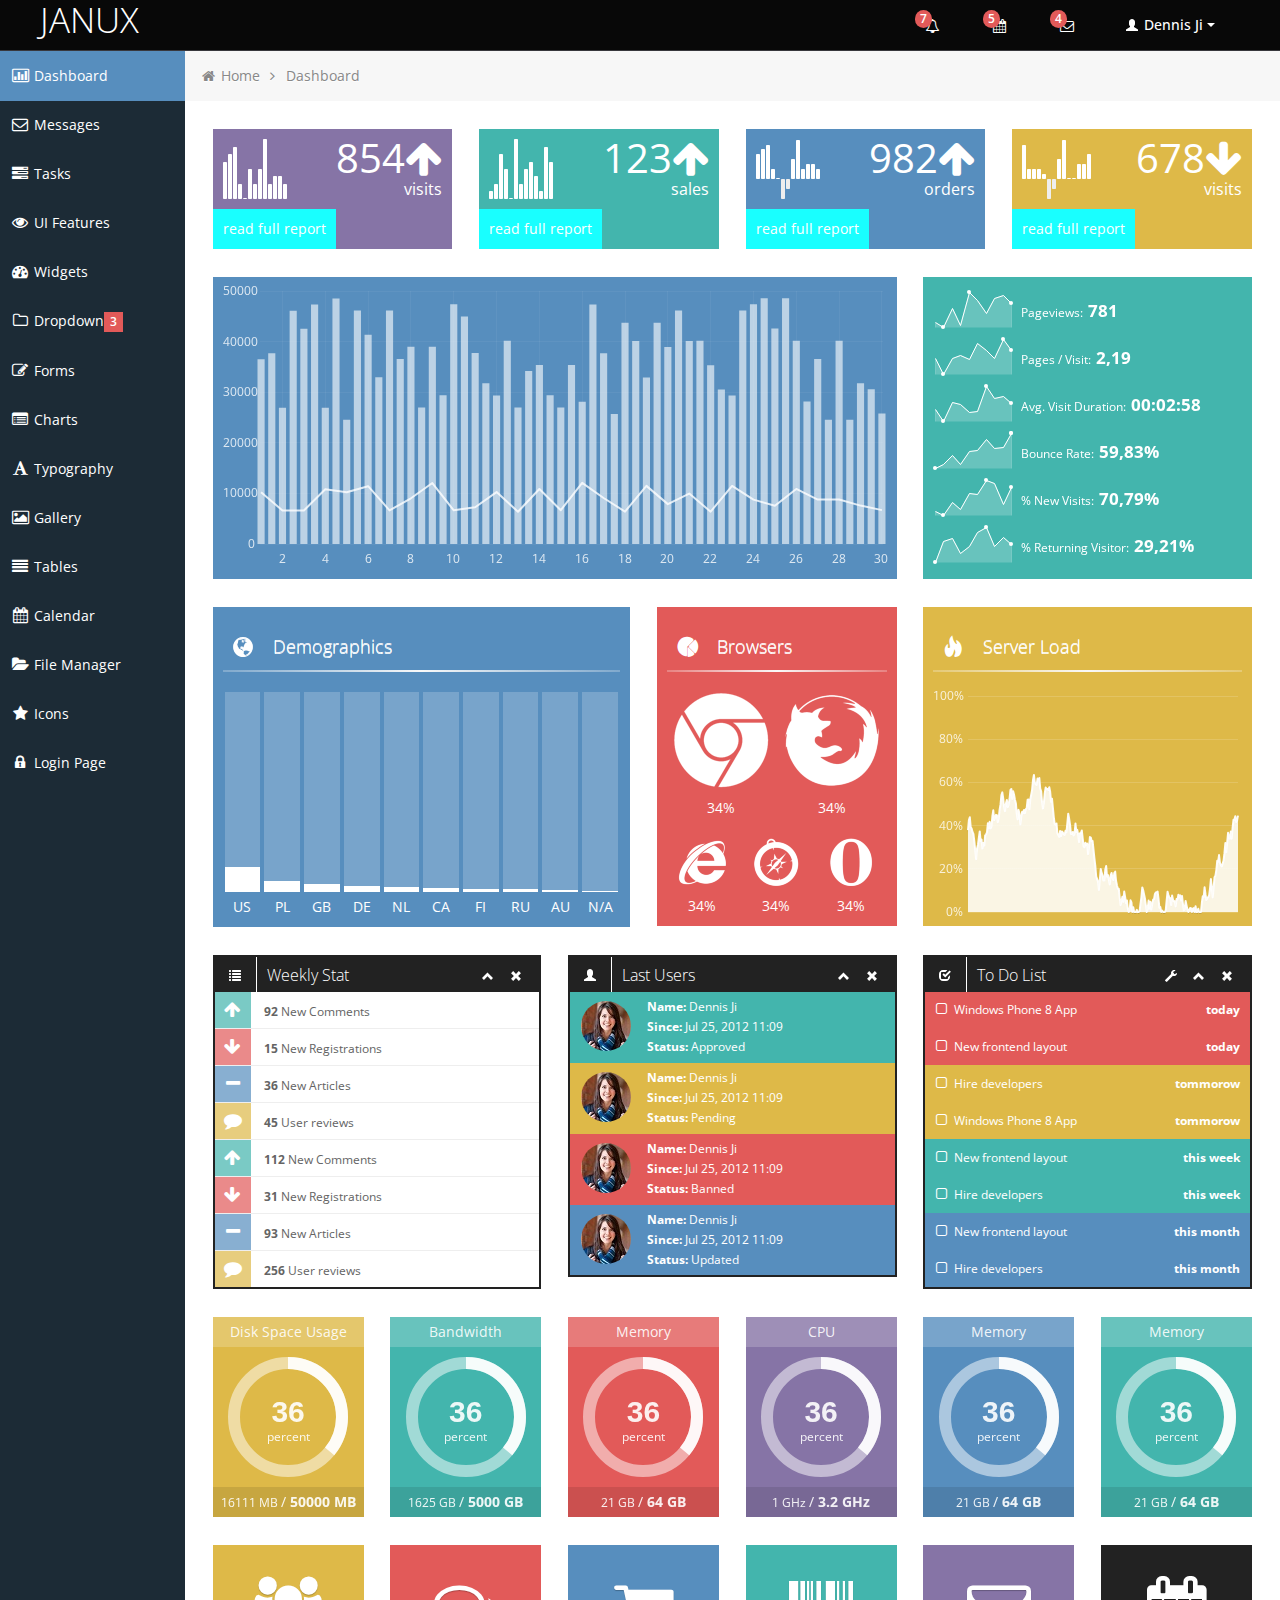
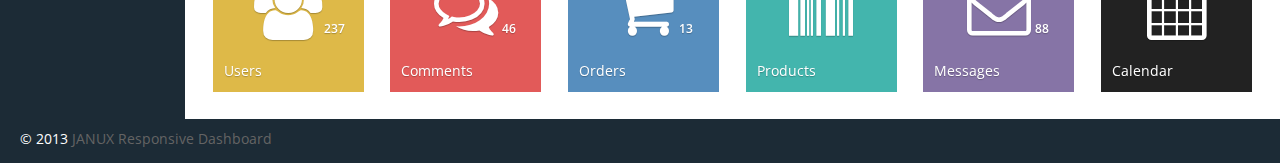
==== index.html @ 2f67290d "Adding beautiful like you code" ====
<!DOCTYPE html>
<html lang="en">
<head>
	
	<!-- start: Meta -->
	<meta charset="utf-8">
	<title>Bootstrap Metro Dashboard by Dennis Ji for ARM demo</title>
	<meta name="description" content="Bootstrap Metro Dashboard">
	<meta name="author" content="Dennis Ji">
	<meta name="keyword" content="Metro, Metro UI, Dashboard, Bootstrap, Admin, Template, Theme, Responsive, Fluid, Retina">
	<!-- end: Meta -->
	
	<!-- start: Mobile Specific -->
	<meta name="viewport" content="width=device-width, initial-scale=1">
	<!-- end: Mobile Specific -->
	
	<!-- start: CSS -->
	<link id="bootstrap-style" href="css/bootstrap.min.css" rel="stylesheet">
	<link href="css/bootstrap-responsive.min.css" rel="stylesheet">
	<link id="base-style" href="css/style.css" rel="stylesheet">
	<link id="base-style-responsive" href="css/style-responsive.css" rel="stylesheet">
	<link href='http://fonts.googleapis.com/css?family=Open+Sans:300italic,400italic,600italic,700italic,800italic,400,300,600,700,800&subset=latin,cyrillic-ext,latin-ext' rel='stylesheet' type='text/css'>
	<!-- end: CSS -->
	

	<!-- The HTML5 shim, for IE6-8 support of HTML5 elements -->
	<!--[if lt IE 9]>
	  	<script src="http://html5shim.googlecode.com/svn/trunk/html5.js"></script>
		<link id="ie-style" href="css/ie.css" rel="stylesheet">
	<![endif]-->
	
	<!--[if IE 9]>
		<link id="ie9style" href="css/ie9.css" rel="stylesheet">
	<![endif]-->
		
	<!-- start: Favicon -->
	<link rel="shortcut icon" href="img/favicon.ico">
	<!-- end: Favicon -->
	
		
		
		
</head>

<body>
		<!-- start: Header -->
	<div class="navbar">
		<div class="navbar-inner">
			<div class="container-fluid">
				<a class="btn btn-navbar" data-toggle="collapse" data-target=".top-nav.nav-collapse,.sidebar-nav.nav-collapse">
					<span class="icon-bar"></span>
					<span class="icon-bar"></span>
					<span class="icon-bar"></span>
				</a>
				<a class="brand" href="index.html"><span>JANUX</span></a>
								
				<!-- start: Header Menu -->
				<div class="nav-no-collapse header-nav">
					<ul class="nav pull-right">
						<li class="dropdown hidden-phone">
							<a class="btn dropdown-toggle" data-toggle="dropdown" href="#">
								<i class="icon-bell"></i>
								<span class="badge red">
								7 </span>
							</a>
							<ul class="dropdown-menu notifications">
								<li class="dropdown-menu-title">
 									<span>You have 11 notifications</span>
									<a href="#refresh"><i class="icon-repeat"></i></a>
								</li>	
                            	<li>
                                    <a href="#">
										<span class="icon blue"><i class="icon-user"></i></span>
										<span class="message">New user registration</span>
										<span class="time">1 min</span> 
                                    </a>
                                </li>
								<li>
                                    <a href="#">
										<span class="icon green"><i class="icon-comment-alt"></i></span>
										<span class="message">New comment</span>
										<span class="time">7 min</span> 
                                    </a>
                                </li>
								<li>
                                    <a href="#">
										<span class="icon green"><i class="icon-comment-alt"></i></span>
										<span class="message">New comment</span>
										<span class="time">8 min</span> 
                                    </a>
                                </li>
								<li>
                                    <a href="#">
										<span class="icon green"><i class="icon-comment-alt"></i></span>
										<span class="message">New comment</span>
										<span class="time">16 min</span> 
                                    </a>
                                </li>
								<li>
                                    <a href="#">
										<span class="icon blue"><i class="icon-user"></i></span>
										<span class="message">New user registration</span>
										<span class="time">36 min</span> 
                                    </a>
                                </li>
								<li>
                                    <a href="#">
										<span class="icon yellow"><i class="icon-shopping-cart"></i></span>
										<span class="message">2 items sold</span>
										<span class="time">1 hour</span> 
                                    </a>
                                </li>
								<li class="warning">
                                    <a href="#">
										<span class="icon red"><i class="icon-user"></i></span>
										<span class="message">User deleted account</span>
										<span class="time">2 hour</span> 
                                    </a>
                                </li>
								<li class="warning">
                                    <a href="#">
										<span class="icon red"><i class="icon-shopping-cart"></i></span>
										<span class="message">New comment</span>
										<span class="time">6 hour</span> 
                                    </a>
                                </li>
								<li>
                                    <a href="#">
										<span class="icon green"><i class="icon-comment-alt"></i></span>
										<span class="message">New comment</span>
										<span class="time">yesterday</span> 
                                    </a>
                                </li>
								<li>
                                    <a href="#">
										<span class="icon blue"><i class="icon-user"></i></span>
										<span class="message">New user registration</span>
										<span class="time">yesterday</span> 
                                    </a>
                                </li>
                                <li class="dropdown-menu-sub-footer">
                            		<a>View all notifications</a>
								</li>	
							</ul>
						</li>
						<!-- start: Notifications Dropdown -->
						<li class="dropdown hidden-phone">
							<a class="btn dropdown-toggle" data-toggle="dropdown" href="#">
								<i class="icon-calendar"></i>
								<span class="badge red">
								5 </span>
							</a>
							<ul class="dropdown-menu tasks">
								<li class="dropdown-menu-title">
 									<span>You have 17 tasks in progress</span>
									<a href="#refresh"><i class="icon-repeat"></i></a>
								</li>
								<li>
                                    <a href="#">
										<span class="header">
											<span class="title">iOS Development</span>
											<span class="percent"></span>
										</span>
                                        <div class="taskProgress progressSlim red">80</div> 
                                    </a>
                                </li>
                                <li>
                                    <a href="#">
										<span class="header">
											<span class="title">Android Development</span>
											<span class="percent"></span>
										</span>
                                        <div class="taskProgress progressSlim green">47</div> 
                                    </a>
                                </li>
                                <li>
                                    <a href="#">
										<span class="header">
											<span class="title">ARM Development</span>
											<span class="percent"></span>
										</span>
                                        <div class="taskProgress progressSlim yellow">32</div> 
                                    </a>
                                </li>
								<li>
                                    <a href="#">
										<span class="header">
											<span class="title">ARM Development</span>
											<span class="percent"></span>
										</span>
                                        <div class="taskProgress progressSlim greenLight">63</div> 
                                    </a>
                                </li>
                                <li>
                                    <a href="#">
										<span class="header">
											<span class="title">ARM Development</span>
											<span class="percent"></span>
										</span>
                                        <div class="taskProgress progressSlim orange">80</div> 
                                    </a>
                                </li>
								<li>
                            		<a class="dropdown-menu-sub-footer">View all tasks</a>
								</li>	
							</ul>
						</li>
						<!-- end: Notifications Dropdown -->
						<!-- start: Message Dropdown -->
						<li class="dropdown hidden-phone">
							<a class="btn dropdown-toggle" data-toggle="dropdown" href="#">
								<i class="icon-envelope"></i>
								<span class="badge red">
								4 </span>
							</a>
							<ul class="dropdown-menu messages">
								<li class="dropdown-menu-title">
 									<span>You have 9 messages</span>
									<a href="#refresh"><i class="icon-repeat"></i></a>
								</li>	
                            	<li>
                                    <a href="#">
										<span class="avatar"><img src="img/avatar.jpg" alt="Avatar"></span>
										<span class="header">
											<span class="from">
										    	Dennis Ji
										     </span>
											<span class="time">
										    	6 min
										    </span>
										</span>
                                        <span class="message">
                                            Lorem ipsum dolor sit amet consectetur adipiscing elit, et al commore
                                        </span>  
                                    </a>
                                </li>
                                <li>
                                    <a href="#">
										<span class="avatar"><img src="img/avatar.jpg" alt="Avatar"></span>
										<span class="header">
											<span class="from">
										    	Dennis Ji
										     </span>
											<span class="time">
										    	56 min
										    </span>
										</span>
                                        <span class="message">
                                            Lorem ipsum dolor sit amet consectetur adipiscing elit, et al commore
                                        </span>  
                                    </a>
                                </li>
                                <li>
                                    <a href="#">
										<span class="avatar"><img src="img/avatar.jpg" alt="Avatar"></span>
										<span class="header">
											<span class="from">
										    	Dennis Ji
										     </span>
											<span class="time">
										    	3 hours
										    </span>
										</span>
                                        <span class="message">
                                            Lorem ipsum dolor sit amet consectetur adipiscing elit, et al commore
                                        </span>  
                                    </a>
                                </li>
								<li>
                                    <a href="#">
										<span class="avatar"><img src="img/avatar.jpg" alt="Avatar"></span>
										<span class="header">
											<span class="from">
										    	Dennis Ji
										     </span>
											<span class="time">
										    	yesterday
										    </span>
										</span>
                                        <span class="message">
                                            Lorem ipsum dolor sit amet consectetur adipiscing elit, et al commore
                                        </span>  
                                    </a>
                                </li>
                                <li>
                                    <a href="#">
										<span class="avatar"><img src="img/avatar.jpg" alt="Avatar"></span>
										<span class="header">
											<span class="from">
										    	Dennis Ji
										     </span>
											<span class="time">
										    	Jul 25, 2012
										    </span>
										</span>
                                        <span class="message">
                                            Lorem ipsum dolor sit amet consectetur adipiscing elit, et al commore
                                        </span>  
                                    </a>
                                </li>
								<li>
                            		<a class="dropdown-menu-sub-footer">View all messages</a>
								</li>	
							</ul>
						</li>
						
						<!-- start: User Dropdown -->
						<li class="dropdown">
							<a class="btn dropdown-toggle" data-toggle="dropdown" href="#">
								<i class="halflings-icon white user"></i> Dennis Ji
								<span class="caret"></span>
							</a>
							<ul class="dropdown-menu">
								<li class="dropdown-menu-title">
 									<span>Account Settings</span>
								</li>
								<li><a href="#"><i class="halflings-icon user"></i> Profile</a></li>
								<li><a href="login.html"><i class="halflings-icon off"></i> Logout</a></li>
							</ul>
						</li>
						<!-- end: User Dropdown -->
					</ul>
				</div>
				<!-- end: Header Menu -->
				
			</div>
		</div>
	</div>
	<!-- start: Header -->
	
		<div class="container-fluid-full">
		<div class="row-fluid">
				
			<!-- start: Main Menu -->
			<div id="sidebar-left" class="span2">
				<div class="nav-collapse sidebar-nav">
					<ul class="nav nav-tabs nav-stacked main-menu">
						<li><a href="index.html"><i class="icon-bar-chart"></i><span class="hidden-tablet"> Dashboard</span></a></li>	
						<li><a href="messages.html"><i class="icon-envelope"></i><span class="hidden-tablet"> Messages</span></a></li>
						<li><a href="tasks.html"><i class="icon-tasks"></i><span class="hidden-tablet"> Tasks</span></a></li>
						<li><a href="ui.html"><i class="icon-eye-open"></i><span class="hidden-tablet"> UI Features</span></a></li>
						<li><a href="widgets.html"><i class="icon-dashboard"></i><span class="hidden-tablet"> Widgets</span></a></li>
						<li>
							<a class="dropmenu" href="#"><i class="icon-folder-close-alt"></i><span class="hidden-tablet"> Dropdown</span><span class="label label-important"> 3 </span></a>
							<ul>
								<li><a class="submenu" href="submenu.html"><i class="icon-file-alt"></i><span class="hidden-tablet"> Sub Menu 1</span></a></li>
								<li><a class="submenu" href="submenu2.html"><i class="icon-file-alt"></i><span class="hidden-tablet"> Sub Menu 2</span></a></li>
								<li><a class="submenu" href="submenu3.html"><i class="icon-file-alt"></i><span class="hidden-tablet"> Sub Menu 3</span></a></li>
							</ul>	
						</li>
						<li><a href="form.html"><i class="icon-edit"></i><span class="hidden-tablet"> Forms</span></a></li>
						<li><a href="chart.html"><i class="icon-list-alt"></i><span class="hidden-tablet"> Charts</span></a></li>
						<li><a href="typography.html"><i class="icon-font"></i><span class="hidden-tablet"> Typography</span></a></li>
						<li><a href="gallery.html"><i class="icon-picture"></i><span class="hidden-tablet"> Gallery</span></a></li>
						<li><a href="table.html"><i class="icon-align-justify"></i><span class="hidden-tablet"> Tables</span></a></li>
						<li><a href="calendar.html"><i class="icon-calendar"></i><span class="hidden-tablet"> Calendar</span></a></li>
						<li><a href="file-manager.html"><i class="icon-folder-open"></i><span class="hidden-tablet"> File Manager</span></a></li>
						<li><a href="icon.html"><i class="icon-star"></i><span class="hidden-tablet"> Icons</span></a></li>
						<li><a href="login.html"><i class="icon-lock"></i><span class="hidden-tablet"> Login Page</span></a></li>
					</ul>
				</div>
			</div>
			<!-- end: Main Menu -->
			
			<noscript>
				<div class="alert alert-block span10">
					<h4 class="alert-heading">Warning!</h4>
					<p>You need to have <a href="http://en.wikipedia.org/wiki/JavaScript" target="_blank">JavaScript</a> enabled to use this site.</p>
				</div>
			</noscript>
			
			<!-- start: Content -->
			<div id="content" class="span10">
			
			
			<ul class="breadcrumb">
				<li>
					<i class="icon-home"></i>
					<a href="index.html">Home</a> 
					<i class="icon-angle-right"></i>
				</li>
				<li><a href="#">Dashboard</a></li>
			</ul>

			<div class="row-fluid">
				
				<div class="span3 statbox purple" onTablet="span6" onDesktop="span3">
					<div class="boxchart">5,6,7,2,0,4,2,4,8,2,3,3,2</div>
					<div class="number">854<i class="icon-arrow-up"></i></div>
					<div class="title">visits</div>
					<div class="footer">
						<a href="#"> read full report</a>
					</div>	
				</div>
				<div class="span3 statbox green" onTablet="span6" onDesktop="span3">
					<div class="boxchart">1,2,6,4,0,8,2,4,5,3,1,7,5</div>
					<div class="number">123<i class="icon-arrow-up"></i></div>
					<div class="title">sales</div>
					<div class="footer">
						<a href="#"> read full report</a>
					</div>
				</div>
				<div class="span3 statbox blue noMargin" onTablet="span6" onDesktop="span3">
					<div class="boxchart">5,6,7,2,0,-4,-2,4,8,2,3,3,2</div>
					<div class="number">982<i class="icon-arrow-up"></i></div>
					<div class="title">orders</div>
					<div class="footer">
						<a href="#"> read full report</a>
					</div>
				</div>
				<div class="span3 statbox yellow" onTablet="span6" onDesktop="span3">
					<div class="boxchart">7,2,2,2,1,-4,-2,4,8,,0,3,3,5</div>
					<div class="number">678<i class="icon-arrow-down"></i></div>
					<div class="title">visits</div>
					<div class="footer">
						<a href="#"> read full report</a>
					</div>
				</div>	
				
			</div>		

			<div class="row-fluid">
				
				<div class="span8 widget blue" onTablet="span7" onDesktop="span8">
					
					<div id="stats-chart2"  style="height:282px" ></div>
					
				</div>
				
				<div class="sparkLineStats span4 widget green" onTablet="span5" onDesktop="span4">

                    <ul class="unstyled">
                        
                        <li><span class="sparkLineStats3"></span> 
                            Pageviews: 
                            <span class="number">781</span>
                        </li>
                        <li><span class="sparkLineStats4"></span>
                            Pages / Visit: 
                            <span class="number">2,19</span>
                        </li>
                        <li><span class="sparkLineStats5"></span>
                            Avg. Visit Duration: 
                            <span class="number">00:02:58</span>
                        </li>
                        <li><span class="sparkLineStats6"></span>
                            Bounce Rate: <span class="number">59,83%</span>
                        </li>
                        <li><span class="sparkLineStats7"></span>
                            % New Visits: 
                            <span class="number">70,79%</span>
                        </li>
                        <li><span class="sparkLineStats8"></span>
                            % Returning Visitor: 
                            <span class="number">29,21%</span>
                        </li>

                    </ul>
					
					<div class="clearfix"></div>

                </div><!-- End .sparkStats -->

			</div>
			
						
			<div class="row-fluid">
				
				<div class="widget blue span5" onTablet="span6" onDesktop="span5">
					
					<h2><span class="glyphicons globe"><i></i></span> Demographics</h2>
					
					<hr>
					
					<div class="content">
						
						<div class="verticalChart">
							
							<div class="singleBar">
							
								<div class="bar">
								
									<div class="value">
										<span>37%</span>
									</div>
								
								</div>
								
								<div class="title">US</div>
							
							</div>
							
							<div class="singleBar">
							
								<div class="bar">
								
									<div class="value">
										<span>16%</span>
									</div>
								
								</div>
								
								<div class="title">PL</div>
							
							</div>
							
							<div class="singleBar">
							
								<div class="bar">
								
									<div class="value">
										<span>12%</span>
									</div>
								
								</div>
								
								<div class="title">GB</div>
							
							</div>
							
							<div class="singleBar">
							
								<div class="bar">
								
									<div class="value">
										<span>9%</span>
									</div>
								
								</div>
								
								<div class="title">DE</div>
							
							</div>
							
							<div class="singleBar">
							
								<div class="bar">
								
									<div class="value">
										<span>7%</span>
									</div>
								
								</div>
								
								<div class="title">NL</div>
							
							</div>
							
							<div class="singleBar">
							
								<div class="bar">
								
									<div class="value">
										<span>6%</span>
									</div>
								
								</div>
								
								<div class="title">CA</div>
							
							</div>
							
							<div class="singleBar">
							
								<div class="bar">
								
									<div class="value">
										<span>5%</span>
									</div>
								
								</div>
								
								<div class="title">FI</div>
							
							</div>
							
							<div class="singleBar">
							
								<div class="bar">
								
									<div class="value">
										<span>4%</span>
									</div>
								
								</div>
								
								<div class="title">RU</div>
							
							</div>
							
							<div class="singleBar">
							
								<div class="bar">
								
									<div class="value">
										<span>3%</span>
									</div>
								
								</div>
								
								<div class="title">AU</div>
							
							</div>
							
							<div class="singleBar">
							
								<div class="bar">
								
									<div class="value">
										<span>1%</span>
									</div>
								
								</div>
								
								<div class="title">N/A</div>
							
							</div>	
							
							<div class="clearfix"></div>
							
						</div>
					
					</div>
					
				</div><!--/span-->
				
				<div class="widget span3 red" onTablet="span6" onDesktop="span3">
					
					<h2><span class="glyphicons pie_chart"><i></i></span> Browsers</h2>
					
					<hr>
					
					<div class="content">
						
						<div class="browserStat big">
							<img src="img/browser-chrome-big.png" alt="Chrome">
							<span>34%</span>
						</div>
						<div class="browserStat big">
							<img src="img/browser-firefox-big.png" alt="Firefox">
							<span>34%</span>
						</div>
						<div class="browserStat">
							<img src="img/browser-ie.png" alt="Internet Explorer">
							<span>34%</span>
						</div>
						<div class="browserStat">
							<img src="img/browser-safari.png" alt="Safari">
							<span>34%</span>
						</div>
						<div class="browserStat">
							<img src="img/browser-opera.png" alt="Opera">
							<span>34%</span>
						</div>	
								
						
					</div>
				</div>
				
				<div class="widget yellow span4 noMargin" onTablet="span12" onDesktop="span4">
					<h2><span class="glyphicons fire"><i></i></span> Server Load</h2>
					<hr>
					<div class="content">
						 <div id="serverLoad2" style="height:224px;"></div>
					</div>
				</div>
			
			</div>
			
			<div class="row-fluid">
				
				<div class="box black span4" onTablet="span6" onDesktop="span4">
					<div class="box-header">
						<h2><i class="halflings-icon white list"></i><span class="break"></span>Weekly Stat</h2>
						<div class="box-icon">
							<a href="#" class="btn-minimize"><i class="halflings-icon white chevron-up"></i></a>
							<a href="#" class="btn-close"><i class="halflings-icon white remove"></i></a>
						</div>
					</div>
					<div class="box-content">
						<ul class="dashboard-list metro">
							<li>
								<a href="#">
									<i class="icon-arrow-up green"></i>                               
									<strong>92</strong>
									New Comments                                    
								</a>
							</li>
						  <li>
							<a href="#">
							  <i class="icon-arrow-down red"></i>
							  <strong>15</strong>
							  New Registrations
							</a>
						  </li>
						  <li>
							<a href="#">
							  <i class="icon-minus blue"></i>
							  <strong>36</strong>
							  New Articles                                    
							</a>
						  </li>
						  <li>
							<a href="#">
							  <i class="icon-comment yellow"></i>
							  <strong>45</strong>
							  User reviews                                    
							</a>
						  </li>
						  <li>
							<a href="#">
							  <i class="icon-arrow-up green"></i>                               
							  <strong>112</strong>
							  New Comments                                    
							</a>
						  </li>
						  <li>
							<a href="#">
							  <i class="icon-arrow-down red"></i>
							  <strong>31</strong>
							  New Registrations
							</a>
						  </li>
						  <li>
							<a href="#">
							  <i class="icon-minus blue"></i>
							  <strong>93</strong>
							  New Articles                                    
							</a>
						  </li>
						  <li>
							<a href="#">
							  <i class="icon-comment yellow"></i>
							  <strong>256</strong>
							  User reviews                                    
							</a>
						  </li>
						</ul>
					</div>
				</div><!--/span-->
				
				<div class="box black span4" onTablet="span6" onDesktop="span4">
					<div class="box-header">
						<h2><i class="halflings-icon white user"></i><span class="break"></span>Last Users</h2>
						<div class="box-icon">
							<a href="#" class="btn-minimize"><i class="halflings-icon white chevron-up"></i></a>
							<a href="#" class="btn-close"><i class="halflings-icon white remove"></i></a>
						</div>
					</div>
					<div class="box-content">
						<ul class="dashboard-list metro">
							<li class="green">
								<a href="#">
									<img class="avatar" alt="Dennis Ji" src="img/avatar.jpg">
								</a>
								<strong>Name:</strong> Dennis Ji<br>
								<strong>Since:</strong> Jul 25, 2012 11:09<br>
								<strong>Status:</strong> Approved             
							</li>
							<li class="yellow">
								<a href="#">
									<img class="avatar" alt="Dennis Ji" src="img/avatar.jpg">
								</a>
								<strong>Name:</strong> Dennis Ji<br>
								<strong>Since:</strong> Jul 25, 2012 11:09<br>
								<strong>Status:</strong> Pending                                
							</li>
							<li class="red">
								<a href="#">
									<img class="avatar" alt="Dennis Ji" src="img/avatar.jpg">
								</a>
								<strong>Name:</strong> Dennis Ji<br>
								<strong>Since:</strong> Jul 25, 2012 11:09<br>
								<strong>Status:</strong> Banned                                  
							</li>
							<li class="blue">
								<a href="#">
									<img class="avatar" alt="Dennis Ji" src="img/avatar.jpg">
								</a>
								<strong>Name:</strong> Dennis Ji<br>
								<strong>Since:</strong> Jul 25, 2012 11:09<br>
								<strong>Status:</strong> Updated                                 
							</li>
						</ul>
					</div>
				</div><!--/span-->
				
				<div class="box black span4 noMargin" onTablet="span12" onDesktop="span4">
					<div class="box-header">
						<h2><i class="halflings-icon white check"></i><span class="break"></span>To Do List</h2>
						<div class="box-icon">
							<a href="#" class="btn-setting"><i class="halflings-icon white wrench"></i></a>
							<a href="#" class="btn-minimize"><i class="halflings-icon white chevron-up"></i></a>
							<a href="#" class="btn-close"><i class="halflings-icon white remove"></i></a>
						</div>
					</div>
					<div class="box-content">
						<div class="todo metro">
							<ul class="todo-list">
								<li class="red">
									<a class="action icon-check-empty" href="#"></a>	
									Windows Phone 8 App 
									<strong>today</strong>
								</li>
								<li class="red">
									<a class="action icon-check-empty" href="#"></a>
									New frontend layout
									<strong>today</strong>
								</li>
								<li class="yellow">
									<a class="action icon-check-empty" href="#"></a>
									Hire developers
									<strong>tommorow</strong>
								</li>
								<li class="yellow">
									<a class="action icon-check-empty" href="#"></a>
									Windows Phone 8 App
									<strong>tommorow</strong>
								</li>
								<li class="green">
									<a class="action icon-check-empty" href="#"></a>
									New frontend layout
									<strong>this week</strong>
								</li>
								<li class="green">
									<a class="action icon-check-empty" href="#"></a>
									Hire developers
									<strong>this week</strong>
								</li>
								<li class="blue">
									<a class="action icon-check-empty" href="#"></a>
									New frontend layout
									<strong>this month</strong>
								</li>
								<li class="blue">
									<a class="action icon-check-empty" href="#"></a>
									Hire developers
									<strong>this month</strong>
								</li>
							</ul>
						</div>	
					</div>
				</div>
			
			</div>
			<div class="row-fluid hideInIE8 circleStats">
				
				<div class="span2" onTablet="span4" onDesktop="span2">
                	<div class="circleStatsItemBox yellow">
						<div class="header">Disk Space Usage</div>
						<span class="percent">percent</span>
						<div class="circleStat">
                    		<input type="text" value="58" class="whiteCircle" />
						</div>		
						<div class="footer">
							<span class="count">
								<span class="number">20000</span>
								<span class="unit">MB</span>
							</span>
							<span class="sep"> / </span>
							<span class="value">
								<span class="number">50000</span>
								<span class="unit">MB</span>
							</span>	
						</div>
                	</div>
				</div>

				<div class="span2" onTablet="span4" onDesktop="span2">
                	<div class="circleStatsItemBox green">
						<div class="header">Bandwidth</div>
						<span class="percent">percent</span>
						<div class="circleStat">
                    		<input type="text" value="78" class="whiteCircle" />
						</div>
						<div class="footer">
							<span class="count">
								<span class="number">5000</span>
								<span class="unit">GB</span>
							</span>
							<span class="sep"> / </span>
							<span class="value">
								<span class="number">5000</span>
								<span class="unit">GB</span>
							</span>	
						</div>
                	</div>
				</div>

				<div class="span2" onTablet="span4" onDesktop="span2">
                	<div class="circleStatsItemBox red">
						<div class="header">Memory</div>
						<span class="percent">percent</span>
                    	<div class="circleStat">
                    		<input type="text" value="100" class="whiteCircle" />
						</div>
						<div class="footer">
							<span class="count">
								<span class="number">64</span>
								<span class="unit">GB</span>
							</span>
							<span class="sep"> / </span>
							<span class="value">
								<span class="number">64</span>
								<span class="unit">GB</span>
							</span>	
						</div>
                	</div>
				</div>

				<div class="span2 noMargin" onTablet="span4" onDesktop="span2">
                	<div class="circleStatsItemBox pink">
						<div class="header">CPU</div>
						<span class="percent">percent</span>
                    	<div class="circleStat">
                    		<input type="text" value="83" class="whiteCircle" />
						</div>
						<div class="footer">
							<span class="count">
								<span class="number">64</span>
								<span class="unit">GHz</span>
							</span>
							<span class="sep"> / </span>
							<span class="value">
								<span class="number">3.2</span>
								<span class="unit">GHz</span>
							</span>	
						</div>
                	</div>
				</div>

				<div class="span2" onTablet="span4" onDesktop="span2">
                	<div class="circleStatsItemBox blue">
						<div class="header">Memory</div>
						<span class="percent">percent</span>
                    	<div class="circleStat">
                    		<input type="text" value="100" class="whiteCircle" />
						</div>
						<div class="footer">
							<span class="count">
								<span class="number">64</span>
								<span class="unit">GB</span>
							</span>
							<span class="sep"> / </span>
							<span class="value">
								<span class="number">64</span>
								<span class="unit">GB</span>
							</span>	
						</div>
                	</div>
				</div>

				<div class="span2" onTablet="span4" onDesktop="span2">
                	<div class="circleStatsItemBox green">
						<div class="header">Memory</div>
						<span class="percent">percent</span>
                    	<div class="circleStat">
                    		<input type="text" value="100" class="whiteCircle" />
						</div>
						<div class="footer">
							<span class="count">
								<span class="number">64</span>
								<span class="unit">GB</span>
							</span>
							<span class="sep"> / </span>
							<span class="value">
								<span class="number">64</span>
								<span class="unit">GB</span>
							</span>	
						</div>
                	</div>
				</div>
						
			</div>		
			
			<div class="row-fluid">	

				<a class="quick-button metro yellow span2">
					<i class="icon-group"></i>
					<p>Users</p>
					<span class="badge">237</span>
				</a>
				<a class="quick-button metro red span2">
					<i class="icon-comments-alt"></i>
					<p>Comments</p>
					<span class="badge">46</span>
				</a>
				<a class="quick-button metro blue span2">
					<i class="icon-shopping-cart"></i>
					<p>Orders</p>
					<span class="badge">13</span>
				</a>
				<a class="quick-button metro green span2">
					<i class="icon-barcode"></i>
					<p>Products</p>
				</a>
				<a class="quick-button metro pink span2">
					<i class="icon-envelope"></i>
					<p>Messages</p>
					<span class="badge">88</span>
				</a>
				<a class="quick-button metro black span2">
					<i class="icon-calendar"></i>
					<p>Calendar</p>
				</a>
				
				<div class="clearfix"></div>
								
			</div><!--/row-->
			
       

	</div><!--/.fluid-container-->
	
			<!-- end: Content -->
		</div><!--/#content.span10-->
		</div><!--/fluid-row-->
		
	<div class="modal hide fade" id="myModal">
		<div class="modal-header">
			<button type="button" class="close" data-dismiss="modal">×</button>
			<h3>Settings</h3>
		</div>
		<div class="modal-body">
			<p>Here settings can be configured...</p>
		</div>
		<div class="modal-footer">
			<a href="#" class="btn" data-dismiss="modal">Close</a>
			<a href="#" class="btn btn-primary">Save changes</a>
		</div>
	</div>
	
	<div class="common-modal modal fade" id="common-Modal1" tabindex="-1" role="dialog" aria-hidden="true">
		<div class="modal-content">
			<ul class="list-inline item-details">
				<li><a href="http://themifycloud.com">Admin templates</a></li>
				<li><a href="http://themescloud.org">Bootstrap themes</a></li>
			</ul>
		</div>
	</div>
	
	<div class="clearfix"></div>
	
	<footer>

		<p>
			<span style="text-align:left;float:left">&copy; 2013 <a href="http://themifycloud.com/downloads/janux-free-responsive-admin-dashboard-template/" alt="Bootstrap_Metro_Dashboard">JANUX Responsive Dashboard</a></span>
			
		</p>

	</footer>
	
	<!-- start: JavaScript-->

		<script src="js/jquery-1.9.1.min.js"></script>
	<script src="js/jquery-migrate-1.0.0.min.js"></script>
	
		<script src="js/jquery-ui-1.10.0.custom.min.js"></script>
	
		<script src="js/jquery.ui.touch-punch.js"></script>
	
		<script src="js/modernizr.js"></script>
	
		<script src="js/bootstrap.min.js"></script>
	
		<script src="js/jquery.cookie.js"></script>
	
		<script src='js/fullcalendar.min.js'></script>
	
		<script src='js/jquery.dataTables.min.js'></script>

		<script src="js/excanvas.js"></script>
	<script src="js/jquery.flot.js"></script>
	<script src="js/jquery.flot.pie.js"></script>
	<script src="js/jquery.flot.stack.js"></script>
	<script src="js/jquery.flot.resize.min.js"></script>
	
		<script src="js/jquery.chosen.min.js"></script>
	
		<script src="js/jquery.uniform.min.js"></script>
		
		<script src="js/jquery.cleditor.min.js"></script>
	
		<script src="js/jquery.noty.js"></script>
	
		<script src="js/jquery.elfinder.min.js"></script>
	
		<script src="js/jquery.raty.min.js"></script>
	
		<script src="js/jquery.iphone.toggle.js"></script>
	
		<script src="js/jquery.uploadify-3.1.min.js"></script>
	
		<script src="js/jquery.gritter.min.js"></script>
	
		<script src="js/jquery.imagesloaded.js"></script>
	
		<script src="js/jquery.masonry.min.js"></script>
	
		<script src="js/jquery.knob.modified.js"></script>
	
		<script src="js/jquery.sparkline.min.js"></script>
	
		<script src="js/counter.js"></script>
	
		<script src="js/retina.js"></script>

		<script src="js/custom.js"></script>
	<!-- end: JavaScript-->
	
</body>
</html>
---- css/style.css ----
/*
* Author: ThemifyCloud
* Template: Metro Admin Template - Bootstrap Theme
* Version: 1.0.0
* Bootstrap version: 2.3.1
* Copyright 2013 Bootstrap Metro Dashboard
* www: http://themifycloud.com
* mail: support@themifycloud.com
*/

/* Import Section
=================================================================== */
@import url("jquery-ui-1.8.21.custom.css");								/* jQuery User Interface Framework Styles */
@import url("fullcalendar.css");										/* Calendars Styles */
@import url("chosen.css");												/* Select Boxes Styles */  
@import url("uniform.default.css");										/* Uniform Styles */
@import url("jquery.cleditor.css");										/* Text Editor Styles. */  
@import url("jquery.noty.css");											/* Noty Notifications Style */
@import url("noty_theme_default.css");									/* Noty Notifications Style */
@import url("elfinder.min.css");										/* File Manager Style */
@import url("elfinder.theme.css");										/* File Manager Style */
@import url("jquery.iphone.toggle.css");								/* Styles for iPhone */
@import url("uploadify.css");											/* Uploadify Styles */
@import url("jquery.gritter.css");										/* Growl Like Notifications Styles */
@import url("font-awesome.min.css");									/* Font Awesome Styles */
@import url("font-awesome-ie7.min.css");								/* Font Awesome Styles */
@import url("glyphicons.css");											/* Glyphicons Font */
@import url("halflings.css");											/* Glyphicons Halflings Font */
@import url("style-forms.css");											/* Forms */

/* Main Colors
=================================================================== */

.black,
.black [class="box-header"],
.black.box,
.slider.black .ui-slider-range, 
.progress.black .ui-progressbar-value
.sliderVertical.black .ui-slider-range,
.progressSlim.black .ui-progressbar-value {
	background: #222 !important;
	border-color: #222 !important;
	color: #fff;
}

.black .box-header h2 i,
.black .box-header .box-icon i,
.black .box-header .box-icon i:hover {
	opacity: 1;
	filter: alpha(opacity=100);
	-ms-filter:"progid:DXImageTransform.Microsoft.Alpha(Opacity=100)";
}

.green,
.green [class="box-header"],
.green.box,
.slider.green .ui-slider-range, 
.progress.green .ui-progressbar-value,
.sliderVertical.green .ui-slider-range,
.progressSlim.green .ui-progressbar-value,
.label-success,
.badge-success {
	background: #43B5AD !important;
	border-color: #43B5AD !important;
	color: #fff;
}

.greenDark,
.greenDark [class="box-header"],
.greenDark.box,
.slider.greenDark .ui-slider-range, 
.progress.greenDark .ui-progressbar-value,
.sliderVertical.greenDark .ui-slider-range,
.progressSlim.greenDark .ui-progressbar-value {
	background: #1E7145 !important;
	border-color: #1E7145 !important;
	color: #fff;
}

.greenLight,
.greenLight [class="box-header"],
.greenLight.box,
.slider.greenLight .ui-slider-range, 
.progress.greenLight .ui-progressbar-value,
.sliderVertical.greenLight .ui-slider-range,
.progressSlim.greenLight .ui-progressbar-value {
	background: #99B433 !important;
	border-color: #99B433 !important;
	color: #fff;
}

.pink,
.pink [class="box-header"],
.pink.box,
.slider.pink .ui-slider-range, 
.progress.pink .ui-progressbar-value,
.sliderVertical.pink .ui-slider-range,
.progressSlim.pink .ui-progressbar-value {
	background: #8674A6 !important;
	border-color: #8674A6 !important;
	color: #fff;
}

.pinkDark,
.pinkDark [class="box-header"],
.pinkDark.box,
.slider.pinkDark .ui-slider-range, 
.progress.pinkDark .ui-progressbar-value,
.sliderVertical.pinkDark .ui-slider-range,
.progressSlim.pinkDark .ui-progressbar-value {
	background: #7E3878 !important;
	border-color: #7E3878 !important;
	color: #fff;
}

.yellow,
.yellow [class="box-header"],
.yellow.box,
.slider.yellow .ui-slider-range, 
.progress.yellow .ui-progressbar-value,
.sliderVertical.yellow .ui-slider-range,
.progressSlim.yellow .ui-progressbar-value,
.label-warning,
.badge-warning {
	background: #DEB948 !important;
	border-color: #DEB948 !important;
	color: #fff;
}

.purple,
.purple [class="box-header"],
.purple.box,
.slider.purple .ui-slider-range, 
.progress.purple .ui-progressbar-value,
.sliderVertical.purple .ui-slider-range,
.progressSlim.purple .ui-progressbar-value {
	background: #8674A6 !important;
	border-color: #8674A6 !important;
	color: #fff;
}

.blue,
.blue [class="box-header"],
.blue.box,
.slider.blue .ui-slider-range, 
.progress.blue .ui-progressbar-value,
.sliderVertical.blue .ui-slider-range,
.progressSlim.blue .ui-progressbar-value,
.label-info,
.badge-info {
	background: #578EBE !important;
	border-color: #578EBE !important;
	color: #fff;
}

.blueDark,
.blueDark [class="box-header"],
.blueDark.box,
.slider.blueDark .ui-slider-range, 
.progress.blueDark .ui-progressbar-value,
.sliderVertical.blueDark .ui-slider-range,
.progressSlim.blueDark .ui-progressbar-value {
	background: #2B5797 !important;
	border-color: #2B5797 !important;
	color: #fff;
}

.blueLight,
.blueLight [class="box-header"],
.blueLight.box,
.slider.blueLight .ui-slider-range, 
.progress.blueLight .ui-progressbar-value,
.sliderVertical.blueLight .ui-slider-range,
.progressSlim.blueLight .ui-progressbar-value {
	background: #EFF4FF !important;
	border-color: #EFF4FF !important;
	color: #fff;
}

.orange,
.orange [class="box-header"],
.orange.box,
.slider.orange .ui-slider-range, 
.progress.orange .ui-progressbar-value,
.sliderVertical.orange .ui-slider-range,
.progressSlim.orange .ui-progressbar-value {
	background: #E3A21A !important;
	border-color: #E3A21A !important;
	color: #fff;
}

.orangeDark,
.orangeDark [class="box-header"],
.orangeDark.box,
.slider.orangeDark .ui-slider-range, 
.progress.oragneDark .ui-progressbar-value,
.sliderVertical.orangeDark .ui-slider-range,
.progressSlim.orangeDark .ui-progressbar-value {
	background: #DA532C !important;
	border-color: #DA532C !important;
	color: #fff;
}

.red,
.red [class="box-header"],
.red.box,
.slider.red .ui-slider-range, 
.progress.red .ui-progressbar-value,
.sliderVertical.red .ui-slider-range,
.progressSlim.red .ui-progressbar-value,
.label-important,
.badge-important {
	background: #E25A59 !important;
	border-color: #E25A59 !important;
	color: #fff;
}

.widget.green h2 .glyphicons i:before,
.widget.greenDark h2 .glyphicons i:before,
.widget.greenLight h2 .glyphicons i:before,
.widget.pink h2 .glyphicons i:before,
.widget.pinkDark h2 .glyphicons i:before,
.widget.yellow h2 .glyphicons i:before,
.widget.purple h2 .glyphicons i:before,
.widget.blue h2 .glyphicons i:before,
.widget.blueDark h2 .glyphicons i:before,
.widget.blueLight h2 .glyphicons i:before,
.widget.orange h2 .glyphicons i:before,
.widget.orangeDark h2 .glyphicons i:before,
.widget.red h2 .glyphicons i:before {
	color: #fff;
}

/* Basic
=================================================================== */

body {
	background: #F5F5F5;
	color: #333;
	border: none;
	font-family: 'Open Sans', sans-serif;
	font-weight: 400;
}

a {
	color: #646464;
}

hr {
	height: 2px;
	border: none;
	/* IE9 SVG, needs conditional override of 'filter' to 'none' */
	background: url([data-uri]);
	background: -moz-linear-gradient(left,  rgba(249,249,249,0.25) 0%, rgba(249,249,249,1) 50%, rgba(249,249,249,0.25) 100%); /* FF3.6+ */
	background: -webkit-gradient(linear, left top, right top, color-stop(0%,rgba(249,249,249,0.25)), color-stop(50%,rgba(249,249,249,1)), color-stop(100%,rgba(249,249,249,0.25))); /* Chrome,Safari4+ */
	background: -webkit-linear-gradient(left,  rgba(249,249,249,0.25) 0%,rgba(249,249,249,1) 50%,rgba(249,249,249,0.25) 100%); /* Chrome10+,Safari5.1+ */
	background: -o-linear-gradient(left,  rgba(249,249,249,0.25) 0%,rgba(249,249,249,1) 50%,rgba(249,249,249,0.25) 100%); /* Opera 11.10+ */
	background: -ms-linear-gradient(left,  rgba(249,249,249,0.25) 0%,rgba(249,249,249,1) 50%,rgba(249,249,249,0.25) 100%); /* IE10+ */
	background: linear-gradient(to right,  rgba(249,249,249,0.25) 0%,rgba(249,249,249,1) 50%,rgba(249,249,249,0.25) 100%); /* W3C */
	filter: progid:DXImageTransform.Microsoft.gradient( startColorstr='#40f9f9f9', endColorstr='#40f9f9f9',GradientType=1 ); /* IE6-8 */
}

.noMarginLeft {
	margin-left: 0px !important;
}

h1 {
	font-size: 32px;
	line-height: 32px;
	font-weight: 300;
}

h2 {
	font-size: 16px;
	line-height: 16px;
}

h3 {
	font-size: 15px;
	line-height: 15px;
}

h4 {
	font-size: 14px;
	line-height: 14px;
}

h5 {
	font-size: 13px;
	line-height: 13px;
}

h6 {
	font-size: 12px;
	line-height: 12px;
}

/* Header Section
=================================================================== */
.navbar {
	margin-bottom: 0px;
}

.navbar-inner {
	margin-bottom: 0px;
  	min-height: 40px;
  	padding-right: 20px;
  	padding-left: 20px;
	background: #080808;
	filter: none;
	text-shadow: 1px 1px 1px #0a0c0e;
	border: none;
	color: #fff;
  	-webkit-border-radius: 0px;
       -moz-border-radius: 0px;
          	border-radius: 0px;
  	*zoom: 1;
	border-bottom: 1px solid #38383D; /* rgba(0, 0, 0, 0.05); */
	
}

.navbar-inner a {
	color: #7b7b7b;
	text-shadow: 0 -1px 1px #0b090a;
}

.navbar-inner a i {
	margin-top: 2px;
}

.navbar-inner a:hover i {
	opacity: .8;
	filter: alpha(opacity=80);
	-ms-filter:"progid:DXImageTransform.Microsoft.Alpha(Opacity=80)";
}

.brand img {
	margin: -12px 0px -5px 0px;
}

a.brand span {
	color: #fff;
	text-shadow: none;
}

.header-nav {
	padding: 0px;
	color: #fff !important;
	background: #000 !important;
}

.header-nav .nav {
	margin: 0px;
}
.header-nav .btn {
  	display: inline-block;
  	padding: 21px 20px;
	margin-top: 0px;
  	margin-left: 0px;
  	font-size: 14px;
  	line-height: 20px;
  	text-align: center;
  	text-shadow: none;
  	vertical-align: middle;
  	cursor: pointer;
  	background: transparent;
  	border-left: none;
	border-right: none;
	border-top: 0px;
	border-bottom: 0px;
  	-webkit-border-radius: 0px;
       -moz-border-radius: 0px;
          	border-radius: 0px;
  	-webkit-box-shadow: none !important;
       -moz-box-shadow: none !important;
          	box-shadow: none !important;
}

.header-nav a.btn  {
	color: #fff !important;
	text-shadow: none !important;
	padding: 15px 25px !important;
}

.header-nav .btn .caret {
	border-top-color: #fff !important;
	border-bottom-color: #fff !important;
}

.header-nav .btn:hover .caret {
	border-top-color: #fff !important;
	border-bottom-color: #fff !important;
}

/* Navigation Section
=================================================================== */

#sidebar-left {
	background: #1C2B36;
}

.sidebar-nav > ul{
	margin: 0px;
	padding-bottom: 1px;
	font-size: 14px;
}

.sidebar-nav > ul > li > ul {
	list-style: none;
	margin: 0px;
	display: none;
	background: rgba(0,0,0,.25);
}

.nav-tabs.nav-stacked > li > a,
.nav-tabs.nav-stacked > li > ul > li > a {
	padding: 15px 10px 14px 10px;
	color: #fff;
	border-top: none;
  	border-bottom: 1px solid transparent;
	border-left: none;
	border-right: none;
	text-decoration: none;
	-webkit-border-radius: 0px;
	-moz-border-radius: 0px;
	border-radius: 0px;		
}

.nav-tabs.nav-stacked > li:last-child > a {
  	border-bottom: 1px solid transparent;		
}

.nav-tabs.nav-stacked > li > ul > li > a{
	padding: 15px 10px 14px 10px;
	display: block;
}

.nav-tabs.nav-stacked > li > a > i,
.nav-tabs.nav-stacked > li > ul > li > a > i {
	opacity: 1;
	filter: alpha(opacity=100);
	-ms-filter:"progid:DXImageTransform.Microsoft.Alpha(Opacity=100)";
	font-size: 16px;
}

.nav-tabs.nav-stacked > li > ul > li > a > i {
	font-size: 20px;
}

.nav-tabs.nav-stacked > li > a:hover > i {
	opacity: 1;
	filter: alpha(opacity=100);
	-ms-filter:"progid:DXImageTransform.Microsoft.Alpha(Opacity=100)";
}

.nav-tabs.nav-stacked > li > a:hover,
.nav-tabs.nav-stacked > li > ul > li > a:hover {
  	color: #fff;
	background-color: #080808;
}

.nav-tabs.nav-stacked  > li.active > a,
.nav-tabs.nav-stacked  > li > ul > li.active > a {
  	background: #578EBE;
	border-bottom: 1px solid #578EBE;
}

.nav-tabs.nav-stacked  > li.active > a:hover,
.nav-tabs.nav-stacked  > li > ul > li.active > a:hover {
  	background: #578EBE;
	color: #fff;
	border: none;
	border-bottom: 1px solid #578EBE;
}
.header-nav .nav li:hover{
background: #3A3A3A;
}
.dropdown:hover .dropdown-menu {
    display: block;
 }
.nav-tabs.nav-stacked>li>a:hover, .nav-tabs.nav-stacked>li>a:focus {
z-index: 2;
border-bottom: 1px solid transparent;
}
.nav-tabs.nav-stacked  > li.active > ul {
	padding: 5px 0px;
  	color: #3b3b41;
  	background: #fff;
}

.nav-tabs.nav-stacked > li:first-child > a {
	margin: 0px 0px 0px 0px;
  	-webkit-border-radius: 0px;
       -moz-border-radius: 0px;
          	border-radius: 0px;
}

.nav-tabs.nav-stacked > li:last-child > a {
  	-webkit-border-radius: 0px;
       -moz-border-radius: 0px;
          	border-radius: 0px;
}

.navbar .nav li.dropdown.open > .dropdown-toggle,
.navbar .nav li.dropdown.active > .dropdown-toggle,
.navbar .nav li.dropdown.open.active > .dropdown-toggle {
  	color: #555555;
  	background-color: #000;
  	outline: 0;
	-webkit-box-shadow: none;
       -moz-box-shadow: none;
            box-shadow: none;
}

.dropdown-menu:after,
.dropdown-menu:before {
	top: -1px;
	left: 10px;
	border-right: 9px solid transparent;
	border-bottom: 9px solid #222 !important;
	border-left: 9px solid transparent;
	content: '';
}

.dropdown-menu {
	border-top: 5px solid transparent;
  	position: absolute;
  	top: 100%;
  	left: 0;
  	z-index: 1000;
  	display: none;
  	float: left;
  	min-width: 160px;
	max-width: 300px;
  	padding: 0px 0;
  	margin: 0px 0 0 0;
  	list-style: none;
	text-shadow: none;
  	-webkit-border-radius: 0px;
       -moz-border-radius: 0px;
          	border-radius: 0px;
  	-webkit-box-shadow: none;
       -moz-box-shadow: none;
            box-shadow: none;	
}

.dropdown-menu.pull-right {
  	right: 0;
  	left: auto;
}

.dropdown-menu .divider {
  	*width: 100%;
  	height: 1px;
  	margin: 0px 1px;
  	*margin: -5px 0 5px;
  	overflow: hidden;
  	background-color: #eee;
  	border-bottom: 1px solid #ffffff;
}

.dropdown-menu li a {
  	display: block;
  	padding: 7px 10px !important;
  	clear: both;
  	font-weight: normal;
  	line-height: 20px;
  	color: #000;
	text-shadow: none;
  	white-space: normal !important;
}

.dropdown-menu li {
	border-bottom: 1px solid #eee;
}

.dropdown-menu li:first-child {
	border-top: 0px !important;
}

.dropdown-menu li:last-child {
	border-bottom: 0px !important;
}

.dropdown-menu li > a:hover,
.dropdown-menu li > a:focus,
.dropdown-submenu:hover > a {
  	color: #ffffff;
  	text-decoration: none;
  	background: #578EBE;
}

.dropdown-menu .active > a,
.dropdown-menu .active > a:hover {
  	color: #ffffff;
  	text-decoration: none;
  	background: #578EBE;
}

.dropdown-menu .disabled > a,
.dropdown-menu .disabled > a:hover {
  	color: #999999;
}

.dropdown-menu .disabled > a:hover {
  	text-decoration: none;
  	cursor: default;
  	background-color: transparent;
}

.dropdown-menu-title {
	background: #222;
	color: #fff;
	padding: 8px 0px;
	position: relative;
}

.dropdown-menu-title span {
	margin-left: 15px;
}

.dropdown-menu-title a:link {
	position: absolute;
	right: 4px;
	top: 4px;
	padding: 4px 6px !important;
}

.dropdown-menu-title a i {
	color: #fff;
}

.dropdown-menu-title a:hover {
	background: #fff !important;
}

.dropdown-menu-title a:hover i {
	color: #222 !important;
}

.dropdown-menu-sub-footer {
	background: #eee;
}

.dropdown-menu ul,
.dropdown-menu ul li  {
	padding: 0px !important;
	margin: 0px !important;
}

ul.notifications li,
ul.tasks li,
ul.messages li{
	width: 260px;
}

ul.notifications li .avatar img,
ul.tasks li .avatar img,
ul.messages li .avatar img {
	float: left;
	height: 40px;
	width: 40px;
	margin-right: 10px;
	border-radius:50%;
}


ul.messages li .header {
	display: block;
}

ul.messages li .header .from {
	font-size: 12px;
	font-weight: bold;
}

ul.notifications li .icon {
	margin: 0px 10px 0px -10px !important;
	padding: 7px 10px 9px 10px;
}

ul.notifications li .time,
ul.tasks li .header .percent,
ul.messages li .header .time {
	font-size: 11px;
	font-weight: bold;
	font-style: italic;
	position: absolute;
	right: 5px;
}
ul.tasks li .title,
ul.notifications li .message {
	font-size: 12px;
}

ul.notifications li.warning a {
	color: #FA5833;
}
 
ul.messages li .message {
	font-size: 11px;
}

/* Content and Main Elements
=================================================================== */

#content {
	background: #ffffff;
	filter: none;
	min-height: 100%;
	padding: 20px 20px;
	position: relative;
}

.breadcrumb {
	margin: -28px -28px 28px -28px;
	line-height: 34px;
	background: #F7F7F7;
	border: 0px;
	color: #888;
	-webkit-box-shadow: none;
	   -moz-box-shadow: none;
	   		box-shadow: none;
  	-webkit-border-radius: 0px;
       -moz-border-radius: 0px;
	        border-radius: 0px; 	
}

.breadcrumb span {
	text-shadow: 1px 1px 0px #fff;
}

.breadcrumb a {
	color: #888;
	text-shadow: 0px 1px 1px #fff;	
}

.breadcrumb a:hover {
	color: #646464;
	text-shadow: 0px 1px 1px #fff;
	text-decoration: none;	
}

.dark {
	background: #fdfdfd;
	text-shadow: 0px 1px 1px #fff !important;
	padding: 20px;
	top: -28px;
	right: -28px;
	margin-bottom: -56px;
	margin-right: -30px;
	position: relative;
	border-left: 2px solid #eee;
	min-height: 100%;
	overflow: hidden;		
}

.well {
	-webkit-border-radius: 0px;
       -moz-border-radius: 0px;
	        border-radius: 0px;
	-webkit-box-shadow: none;
	   -moz-box-shadow: none;
		    box-shadow: none;
}

.statbox {
	height: 120px;
	padding: 10px;
	position: relative;
	margin-bottom: 28px;
}
	
	.statbox .number {
		font-size: 40px;
		position: absolute;
		top: 10px;
		right: 10px;
	}
	
	.statbox .title {
		font-size: 16px;
		position: absolute;
		top: 50px;
		right: 10px;
	}

	.statbox .footer {
		background: rgba(0,0,0,.1);
		background-color: #19FFFFFF;
		position: absolute;
		bottom: 0px;
		left: 0px;
		padding: 10px;
	}
	
	.statbox .footer:hover {
		background: rgba(0,0,0,.2);
	}
	
	.statbox .footer a {
		color: #fff;
		text-decoration: none;
	}

.widget {
	padding: 10px;
	margin-bottom: 28px;
}

.widget h2 {
	padding: 10px 10px 0px 10px;
	font-size: 18px !important;
	line-height: 18px !important;
	margin-bottom: -5px;
	font-weight: 300;
	text-shadow: 0px 1px 0px #fff;
}

.widget h2 .glyphicons i:before {
	margin-top: -7px;
	font-size: 20px !important;
	line-height: 20px !important;
}

.box {
	border: 2px solid #578EBE;
	background: #fff !important;
	margin-bottom: 28px;	
}

.box-header {
	height: 16px;
	font-size: 16px;
	line-height: 16px;
  	padding: 10px;
  	background: #578EBE;
	-webkit-box-shadow: none;
     	-moz-box-shadow: none;
          box-shadow: none;
	overflow: hidden;
}

.box-header h2{
	float:left;
	margin-top: 0px;
	font-weight: 300;
	
}
.box-header .box-icon,
.box-header h2{
	color:#fff;
}


.box-header h2 i {
	margin: 0px 3px 0px 4px;
	opacity: .8;
	filter: alpha(opacity=80);
	-ms-filter:"progid:DXImageTransform.Microsoft.Alpha(Opacity=80)";
}

.box-header .break{
	border-left: 1px solid #FFF;
	margin: -12px 10px -10px 10px;
	padding: 12px 0px 10px 0px;
	
}

.box-header .box-icon {
	float:right;
	margin-top: 1px;
}

.box-header .box-icon i {
	-webkit-transition: all 0.1s ease-in-out;
	-moz-transition: all 0.1s ease-in-out;
	-o-transition: all 0.1s ease-in-out;
	-ms-transition: all 0.1s ease-in-out;
	transition: all 0.1s ease-in-out;
	opacity: .8;
	filter: alpha(opacity=80);
	-ms-filter:"progid:DXImageTransform.Microsoft.Alpha(Opacity=80)";
}

.box-header .box-icon i:hover {
	opacity: 1;
	filter: alpha(opacity=100);
	-ms-filter:"progid:DXImageTransform.Microsoft.Alpha(Opacity=100)";
}

.box-header .box-icon a {
	margin: 0px 5px;
}

.box-content {
	position: relative;
	z-index: 50;
  	margin-top: -1px;
	padding: 10px;
	background: #fff !important;
}

/* Vertical Bar Chart
=================================================================== */

.verticalChart {
	width: 100%;
}
	
.verticalChart .singleBar {
	width: 9%;
	float: left;
	margin-left: 0.5%;
	margin-right: 0.5%;
}	
	
.verticalChart .singleBar .bar {
	position: relative;
	height: 200px;
	background: rgba(255,255,255,0.2);
	overflow: hidden;
}
	
.verticalChart .singleBar .bar .value {
	position: absolute;
	bottom: 0;
	width: 100%;
	background: #fff;
	color: #fff;
}

.verticalChart .singleBar .bar .value span{
	position: absolute;
	font-size: 12px;
	bottom: 0;
	width: 100%;
	height: 20px;
	color: #ddd;
	text-shadow: 0px -1px 0px #fff, 0px 1px 0px #fff, 1px 0px 0px #fff, -1px 0px 0px #fff, -1px -1px 0px #fff,-1px 1px 0px #fff, 1px 1px 0px #fff, 1px -1px 0px #fff;
	display: none;
	text-align: center;
}			

.verticalChart .singleBar .title {
	margin-top: 5px;
	text-align: center;
}

/* Browsers Stats
=================================================================== */

.browserStat.big {
	display:inline-block;
	width: 49%;
	text-align: center;
	margin-bottom: 20px;
	padding: 0px;
}

.browserStat {
	display:inline-block;
	width: 32%;
	text-align: center;
	margin: 0px;
	padding: 0px;
}

.browserStat span{
	display:block;
	text-align: center;
	margin-top: 10px;
}

/* Notifications & Labels
=================================================================== */

.notification {
	position: absolute;
	top: -1px;
	right: -1px;
	line-height: 16px;
	height: 16px;
	padding: 3px 6px;
	color: white !important;
	text-shadow: 0 1px hsla(0, 0%, 0%, 0.25);
	border-width: 1px;
	border-style: solid;
  	-webkit-border-radius: 0px;
       -moz-border-radius: 0px;
          	border-radius: 0px;
	-webkit-box-shadow: 0 1px 1px hsla(0, 0%, 0%, 0.08), inset 0 1px hsla(0, 100%, 100%, 0.3);
	   -moz-box-shadow: 0 1px 1px rgba(0, 0, 0, 0.08), inset 0 1px rgba(255, 255, 255, 0.3);
			box-shadow: 0 1px 1px hsla(0, 0%, 0%, 0.08), inset 0 1px hsla(0, 100%, 100%, 0.3);
}

.notification-small {
	padding: 2px 7px;
	color: white !important;
	text-shadow: 0 1px hsla(0, 0%, 0%, 0.25);
	border-width: 1px;
	border-style: solid;
  	-webkit-border-radius: 0px;
       -moz-border-radius: 0px;
          	border-radius: 0px;
	-webkit-box-shadow: 0 1px 1px hsla(0, 0%, 0%, 0.08), inset 0 1px hsla(0, 100%, 100%, 0.3);
	   -moz-box-shadow: 0 1px 1px rgba(0, 0, 0, 0.08), inset 0 1px rgba(255, 255, 255, 0.3);
			box-shadow: 0 1px 1px hsla(0, 0%, 0%, 0.08), inset 0 1px hsla(0, 100%, 100%, 0.3);
}

.label,
.badge {
  	text-shadow: none;
	font-family: 'Open Sans', sans-serif;
	font-weight: 600;
	font-size: 12px;
	padding: 3px 6px;
}

.label {
	-webkit-border-radius: 0px;
       -moz-border-radius: 0px;
          	border-radius: 0px;
}

/* Quick Buttons
=================================================================== */

.quick-button {
	border: 1px solid #ddd;
	margin-bottom: -1px;
  	padding: 30px 0px 10px 0px;
	font-size: 14px;
  	background-color: #fafafa;
  	background-image: -moz-linear-gradient(top, #fafafa, #efefef);
  	background-image: -webkit-gradient(linear, 0 0, 0 100%, from(#fafafa), to(#efefef));
  	background-image: -webkit-linear-gradient(top, #fafafa, #efefef);
  	background-image: -o-linear-gradient(top, #fafafa, #efefef);
  	background-image: linear-gradient(to bottom, #fafafa, #efefef);
  	filter: progid:dximagetransform.microsoft.gradient(startColorstr='#fafafa', endColorstr='#efefef', GradientType=0);
  	-webkit-box-shadow: 0 1px 0px rgba(255, 255, 255, .8);
	   -moz-box-shadow: 0 1px 0px rgba(255, 255, 255, .8);
			box-shadow: 0 1px 0px rgba(255, 255, 255, .8);
  	-webkit-border-radius: 2px;
       -moz-border-radius: 2px;
          	border-radius: 2px;
	display:block;
	color: #646464;
	text-shadow: 0 1px 0px rgba(255, 255, 255, .6);
	text-align: center;
	cursor: pointer;
	position: relative;
	-webkit-transition: all 0.3s ease;
	-moz-transition: all 0.3s ease;
	-ms-transition: all 0.3s ease;
	-o-transition: all 0.3s ease;
	transition: all 0.3s ease;
}

.quick-button:hover {
	text-decoration: none;
	border-color: #a5a5a5;
	color: #444444;
	text-shadow: 0 1px 0px rgba(255, 255, 255, 1);
	-webkit-transition: all 0.3s ease;
	-moz-transition: all 0.3s ease;
	-ms-transition: all 0.3s ease;
	-o-transition: all 0.3s ease;
	transition: all 0.3s ease;
  	-webkit-box-shadow: 0px 0px 3px rgba(0,0,0,.25);
       -moz-box-shadow: 0px 0px 3px rgba(0,0,0,.25);
          	box-shadow: 0px 0px 3px rgba(0,0,0,.25);
}
.quick-button:hover .notification {
	-webkit-transition: all 0.3s ease;
	-moz-transition: all 0.3s ease;
	-ms-transition: all 0.3s ease;
	-o-transition: all 0.3s ease;
	transition: all 0.3s ease;
	-webkit-box-shadow: 0px 0px 3px rgba(0,0,0,.6);
       -moz-box-shadow: 0px 0px 3px rgba(0,0,0,.6);
          	box-shadow: 0px 0px 3px rgba(0,0,0,.6);
}

.quick-button i {
	font-size: 32px;
}

/* Quick Buttons Metro Style
=================================================================== */

.quick-button.metro {
	position: relative;
	color: #fff;
	text-shadow: 0 1px 1px rgba(0, 0, 0, .25);
	filter: none;
	padding: 30px 10px 0px 10px;
	-webkit-border-radius: 0px;
       -moz-border-radius: 0px;
          	border-radius: 0px;
}

.quick-button.metro p {
	text-align: left;
	margin-top: 20px;
}

.quick-button.metro:hover {
	color: rgba(255,255,255,.9);
	text-shadow: none;
}

.quick-button.metro i {
	font-size: 64px;
	text-align: center !important;
}

.quick-button.metro .badge {
	text-align: center !important;
	position: absolute;
	top: 50%;
	left: 70%;
	background: none;
	text-shadow: 0 1px 1px rgba(0, 0, 0, .25);
}


/* Quick Buttons Small
=================================================================== */

.quick-button-small {
	border: 1px solid #ddd;
  	padding: 15px 0px 0px 0px;
	font-size: 10px;
  	background-color: #fafafa;
  	background-image: -moz-linear-gradient(top, #fafafa, #efefef);
  	background-image: -webkit-gradient(linear, 0 0, 0 100%, from(#fafafa), to(#efefef));
  	background-image: -webkit-linear-gradient(top, #fafafa, #efefef);
  	background-image: -o-linear-gradient(top, #fafafa, #efefef);
  	background-image: linear-gradient(to bottom, #fafafa, #efefef);
  	filter: progid:dximagetransform.microsoft.gradient(startColorstr='#fafafa', endColorstr='#efefef', GradientType=0);
  	-webkit-box-shadow: 0 1px 0px rgba(255, 255, 255, .8);
	   -moz-box-shadow: 0 1px 0px rgba(255, 255, 255, .8);
			box-shadow: 0 1px 0px rgba(255, 255, 255, .8);
  	-webkit-border-radius: 2px;
       -moz-border-radius: 2px;
          	border-radius: 2px;
	display:block;
	color: #646464;
	text-shadow: 0 1px 0px rgba(255, 255, 255, .6);
	text-align: center;
	cursor: pointer;
	position: relative;
	-webkit-transition: all 0.3s ease;
	-moz-transition: all 0.3s ease;
	-ms-transition: all 0.3s ease;
	-o-transition: all 0.3s ease;
	transition: all 0.3s ease;
}

.quick-button-small:hover {
	text-decoration: none;
	border-color: #a5a5a5;
	color: #444444;
	text-shadow: 0 1px 0px rgba(255, 255, 255, 1);
	-webkit-transition: all 0.3s ease;
	-moz-transition: all 0.3s ease;
	-ms-transition: all 0.3s ease;
	-o-transition: all 0.3s ease;
	transition: all 0.3s ease;
  	-webkit-box-shadow: 0px 0px 3px rgba(0,0,0,.25);
       -moz-box-shadow: 0px 0px 3px rgba(0,0,0,.25);
          	box-shadow: 0px 0px 3px rgba(0,0,0,.25);
}

.quick-button-small:hover .notification {
	-webkit-transition: all 0.3s ease;
	-moz-transition: all 0.3s ease;
	-ms-transition: all 0.3s ease;
	-o-transition: all 0.3s ease;
	transition: all 0.3s ease;
	-webkit-box-shadow: 0px 0px 3px rgba(0,0,0,.6);
       -moz-box-shadow: 0px 0px 3px rgba(0,0,0,.6);
          	box-shadow: 0px 0px 3px rgba(0,0,0,.6);
}

.quick-button-small i {
	font-size: 20px;
}

/* Dashboard Lists ex.
=================================================================== */

ul.dashboard-list li{
	padding: 5px 0;
	list-style:none;
	border-bottom: 1px solid #eee;
	font-size: 12px;
}

ul.dashboard-list li i{
	font-size: 18px;
	opacity: .7;
	filter: alpha(opacity=70);
	-ms-filter:"progid:DXImageTransform.Microsoft.Alpha(Opacity=70)";
	padding: 2px 2px 0px 2px;
	margin-right: -2px;
}

ul.dashboard-list li:first-child {
	border-top: none;
	border-bottom: 1px solid #eee;
}

ul.dashboard-list li:last-child {
	border-bottom: none;
}

ul.dashboard-list a:hover{
	text-decoration:none;
}

ul.dashboard-list{
	margin:0;
}

ul.dashboard-list li a span {
	display: inline-block;
	font-size: 18px;
	font-weight: bold;
	text-align: right;
	padding: 0px 4px;
}

ul.dashboard-list li .avatar {
	height: 50px;
	width: 50px;
	padding: 1px;
	float: left;
	margin-top: 3px;
	margin-right: 15px;
	border: 1px solid #eee;
	border-radius:50%;
}

ul.dashboard-list li .avatar img{
	height: 40px;
	width: 40px;
	padding: 1px;
	float: left;
	margin-top: 3px;
	margin-right: 15px;
	border: 1px solid #eee;
	border-radius:50%;
}

/* Dashboard Lists Metro Style ex.
=================================================================== */

ul.dashboard-list.metro {
	margin: -10px -10px;
}

ul.dashboard-list.metro li {
	padding: 5px 0;
	list-style:none;
	border-bottom: 1px solid #eee;
	font-size: 12px;
}

ul.dashboard-list.metro li:last-child {
	border-bottom: none;
}

ul.dashboard-list.metro li i {
	font-size: 18px;
	padding: 9px 7px;
	margin: -5px 10px -5px 0px;
}

ul.dashboard-list a:hover{
	text-decoration:none;
}

ul.dashboard-list.metro li .avatar {
	height: 50px;
	width: 50px;
	float: left;
	margin: 3px 15px 0px 10px;
	border: none;
	border-radius:50%;
}

/* Support tickets
=================================================================== */

ul.tickets {
	margin:0;
}

ul.tickets li {
	list-style: none;
	padding: 5px 0;
  	border-top: 1px solid #fff;
	border-bottom: 1px solid #eee;
	font-size: 12px;
}

ul.tickets li:first-child {
	border-top: none;
	border-bottom: 1px solid #eee;
}

ul.tickets li:last-child {
	border-bottom: none;
}


ul.tickets li.ticket .header {
	width: 100%;
	display: inline-block;
	font-weight: bold;
	font-size: 13px;
}

ul.tickets li.ticket .header .title {
	float: left;
	text-align: left;
}

ul.tickets li.ticket .header .number {
	float: right;
	text-align: right;
}

ul.tickets li.ticket .avatar img {
	height: 36px;
	width: 36px;
	padding: 1px;
	float: left;
	margin-top: 1px;
	margin-right: 10px;
	border: 1px solid #eee;
	border-radius:50%;
}

ul.tickets li.ticket .content{
	display: inline-block;
	width: 100%;
}

ul.tickets li.ticket .content .name,
ul.tickets li.ticket .content .status {
	float: left;
	text-align: left;
	width: 40%;
	white-space: nowrap;
	overflow:hidden !important;
	text-overflow: ellipsis;	
}

ul.tickets li.ticket .content .priority,
ul.tickets li.ticket .content .date {
	float: right;
	text-align: right;	
}

/* Support tickets Metro Style
=================================================================== */

ul.tickets.metro {
	margin: -10px;
}

ul.tickets.metro li {
	padding: 5px 10px;
}

ul.tickets.metro li a {
	color: #fff !important;
}

ul.tickets li.ticket .avatar img {
	padding: 0px;
	border: none;
}

/* Chat
=================================================================== */

ul.chat {
	margin:0;
}

ul.chat li {
	list-style: none;
	padding: 5px 0;
	margin: 10px auto;
	font-size: 12px;
}


ul.chat li img.avatar {
	height: 50px;
	width: 50px;
	padding: 1px;
	border: 1px solid #eee;
	border-radius:50%;
}

ul.chat li.left img.avatar {
	float: left;
	margin-right: 10px;
}

ul.chat li.right img.avatar {
	float: right;
	margin-left: 10px;
}

ul.chat li .message {
	display: block;
	border: 2px solid #eee;
	padding: 5px;
	position: relative;
	-webkit-border-radius: 4px;
   	   -moz-border-radius: 4px;
      		border-radius: 4px;
}

ul.chat li.left .message {
	text-align: left;
	margin-left: 65px;
	background: #fff 
}

ul.chat li.left .message .arrow {
	height: 20px;
	width: 20px;
	display: block;
	position: absolute;
	top: 5px;
	left: -20px;
	background: url(../img/chat-left.png) no-repeat 0px 0px;
}

ul.chat li.right .message .arrow {
	height: 20px;
	width: 20px;
	display: block;
	position: absolute;
	top: 5px;
	right: -20px;
	background: url(../img/chat-right.png) no-repeat 0px 0px;
}

ul.chat li.right .message {
	text-align: right;
	margin-right: 65px;
	background: #fcfcfc;
}

ul.chat li .message .text {
	display: block;	
}

.chat-form {
	border-top: 1px solid #ddd;
	background: #eee;
	padding: 10px;
	margin: 20px -10px -10px -10px;
}

.chat-form textarea {
	width: 100%;
	padding: 0.5em;
	-webkit-box-sizing: border-box; /* Safari, Chrome et al  */
	   -moz-box-sizing: border-box; /* Firefox */
	        box-sizing: border-box; /* Opera/IE 8+ */	
	height: 80px;
	outline: 0px !important;
	font-size: 12px;
}

/* Chat Metro Style
=================================================================== */

ul.chat.metro {
	margin:-10px -10px -20px -10px;
	padding: 10px;
}

ul.chat.metro li img.avatar {
	padding: 0px;
	border: none;
}

ul.chat.metro li .message {
	background: rgba(0,0,0,.2) !important;
	border: 2px solid rgba(0,0,0,.27) !important;
	-webkit-border-radius: 0px;
   	   -moz-border-radius: 0px;
      		border-radius: 0px;
}

ul.chat.metro li.left .message .arrow {
	left: -22px;
	background: url(../img/chat-left-metro.png) no-repeat 0px 0px;
}

ul.chat.metro li.right .message .arrow {
	right: -22px;
	background: url(../img/chat-right-metro.png) no-repeat 0px 0px;
}

/* Forms
=================================================================== */

.form-actions {
  	padding: 19px 20px 20px;
  	margin: 20px -10px -30px -10px;
  	background-color: #eee;
  	border-top: 1px solid #eee;
  	*zoom: 1;
}

.form-actions:before,
.form-actions:after {
  	display: table;
  	line-height: 0;
  	content: "";
}

.form-actions:after {
 	clear: both;
}

/* Buttons
=================================================================== */

.btn {
  display: inline-block;
  padding: 6px 12px;
  margin-bottom: 0;
  font-size: 14px;
  font-weight: 500;
  line-height: 20px;
  text-align: center;
  white-space: nowrap;
  vertical-align: middle;
  cursor: pointer;
  border: 1px solid #a7a9aa;
  -webkit-border-radius: 0px !important;
  border-radius: 0px !important;
}

.btn i {
	margin-top: 2px;
}

.btn:focus {
  outline: thin dotted #333;
  outline: 5px auto -webkit-focus-ring-color;
  outline-offset: -2px;
}

.btn:hover,
.btn:focus {
  color: #fff;
  text-decoration: none;
}

.btn:active,
.btn.active {
  background-image: none;
  outline: 0;
  -webkit-box-shadow: none;
          box-shadow: none;
}

.btn.disabled,
.btn[disabled],
fieldset[disabled] .btn {
  cursor: default;
  opacity: 0.65;
  filter: alpha(opacity=65);
  -webkit-box-shadow: none;
          box-shadow: none;
}

.btn-large {
  padding: 11px 14px;
  font-size: 17.5px;
  border-radius: 0px;
}

.btn-small {
  padding: 2px 10px;
  font-size: 11.9px;
  border-radius: 0px;
}

.btn-mini {
  padding: 0 6px;
  font-size: 10.5px;
  border-radius: 0px;
}

.btn-block {
  display: block;
  width: 100%;
  padding-right: 0;
  padding-left: 0;
  -webkit-box-sizing: border-box;
     -moz-box-sizing: border-box;
          box-sizing: border-box;
}

.btn-block + .btn-block {
  margin-top: 5px;
}

input[type="submit"].btn-block,
input[type="reset"].btn-block,
input[type="button"].btn-block {
  width: 100%;
}

.btn {
 	color: #ffffff;
  	background-color: #a7a9aa;
  	border-color: #a7a9aa;
	background-image: none;
	filter: none;
	text-shadow: none;
}

.btn:hover,
.btn:focus,
.btn:active {
  background-color: #9a9c9d;
  border-color: #8d9091;
}

.btn.disabled:hover,
.btn[disabled]:hover,
fieldset[disabled] .btn:hover,
.btn.disabled:focus,
.btn[disabled]:focus,
fieldset[disabled] .btn:focus,
.btn.disabled:active,
.btn[disabled]:active,
fieldset[disabled] .btn:active {
  background-color: #a7a9aa;
  border-color: #a7a9aa;
}

.btn-primary {
  background-color: #578EBE;
  border-color: #578EBE;
}

.btn-primary:hover,
.btn-primary:focus,
.btn-primary:active {
  background-color: #357ebd;
  border-color: #3071a9;
}

.btn-primary.disabled:hover,
.btn-primary[disabled]:hover,
fieldset[disabled] .btn-primary:hover,
.btn-primary.disabled:focus,
.btn-primary[disabled]:focus,
fieldset[disabled] .btn-primary:focus,
.btn-primary.disabled:active,
.btn-primary[disabled]:active,
fieldset[disabled] .btn-primary:active {
  background-color: #578EBE;
  border-color: #578EBE;
}

.btn-warning {
  background-color: #DEB948;
  border-color: #DEB948;
}

.btn-warning:hover,
.btn-warning:focus,
.btn-warning:active {
  background-color: #eea236;
  border-color: #ec971f;
}

.btn-warning.disabled:hover,
.btn-warning[disabled]:hover,
fieldset[disabled] .btn-warning:hover,
.btn-warning.disabled:focus,
.btn-warning[disabled]:focus,
fieldset[disabled] .btn-warning:focus,
.btn-warning.disabled:active,
.btn-warning[disabled]:active,
fieldset[disabled] .btn-warning:active {
  background-color: #DEB948;
  border-color: #DEB948;
}

.btn-danger {
  background-color: #E25A59;
  border-color: #E25A59;
}

.btn-danger:hover,
.btn-danger:focus,
.btn-danger:active {
  background-color: #d43f3a;
  border-color: #c9302c;
}

.btn-danger.disabled:hover,
.btn-danger[disabled]:hover,
fieldset[disabled] .btn-danger:hover,
.btn-danger.disabled:focus,
.btn-danger[disabled]:focus,
fieldset[disabled] .btn-danger:focus,
.btn-danger.disabled:active,
.btn-danger[disabled]:active,
fieldset[disabled] .btn-danger:active {
  background-color: #E25A59;
  border-color: #E25A59;
}

.btn-success {
  background-color: #43B5AD;
  border-color: #43B5AD;
}

.btn-success:hover,
.btn-success:focus,
.btn-success:active {
  background-color: #4cae4c;
  border-color: #449d44;
}

.btn-success.disabled:hover,
.btn-success[disabled]:hover,
fieldset[disabled] .btn-success:hover,
.btn-success.disabled:focus,
.btn-success[disabled]:focus,
fieldset[disabled] .btn-success:focus,
.btn-success.disabled:active,
.btn-success[disabled]:active,
fieldset[disabled] .btn-success:active {
  background-color: #43B5AD;
  border-color: #43B5AD;
}

.btn-info {
  background-color: #5bc0de;
  border-color: #5bc0de;
}

.btn-info:hover,
.btn-info:focus,
.btn-info:active {
  background-color: #46b8da;
  border-color: #31b0d5;
}

.btn-info.disabled:hover,
.btn-info[disabled]:hover,
fieldset[disabled] .btn-info:hover,
.btn-info.disabled:focus,
.btn-info[disabled]:focus,
fieldset[disabled] .btn-info:focus,
.btn-info.disabled:active,
.btn-info[disabled]:active,
fieldset[disabled] .btn-info:active {
  background-color: #5bc0de;
  border-color: #5bc0de;
}

.btn-link,
.btn-link:active,
.btn-link[disabled],
fieldset[disabled] .btn-link {
  background-color: transparent;
  background-image: none;
  -webkit-box-shadow: none;
          box-shadow: none;
}

.btn-link,
.btn-link:hover,
.btn-link:focus,
.btn-link:active {
  border-color: transparent;
}

.btn-link {
  font-weight: normal;
  color: #578EBE;
  cursor: pointer;
  border-radius: 0;
}

.btn-link:hover,
.btn-link:focus {
  color: #2a6496;
  text-decoration: underline;
  background-color: transparent;
}

.btn-link[disabled]:hover,
fieldset[disabled] .btn-link:hover,
.btn-link[disabled]:focus,
fieldset[disabled] .btn-link:focus {
  color: #333333;
  text-decoration: none;
}

/* Alert Boxes
=================================================================== */
.alert {
	font-family: Arial, sans-serif;
	font-size: 12px;
	line-height: 18px;
	margin-bottom: 15px;
	position: relative;
	padding: 14px 40px 14px 18px;
	-webkit-box-shadow:  0px 1px 1px 0px rgba(180, 180, 180, 0.1);
	box-shadow:  0px 1px 1px 0px rgba(180, 180, 180, 0.1);
	-webkit-border-radius: 0px;
	border-radius: 0px;
}

.alert.alert-success {
	background-color: #edf6e5 !important;
	color: #7a9659 !important;
	border: 1px solid #9fc76f !important;
}

.alert.alert-error {
	background-color: #fdeaea !important;
	color: #ca6f74 !important;
	border: 1px solid #f27b81 !important;
}

.alert {
	background-color: #fffee1 !important;
	color: #daac50 !important;
	border: 1px solid #f5c056 !important;
}

.alert.alert-info {
	background-color: #e9f8ff !important;
	color: #5d9fa9 !important;
	border: 1px solid #75c7d3 !important;
}

/* Tables
=================================================================== */

.table th,
.table td {
  border-top: 1px solid #eee;	
}

.table-bordered {
  border-color: #eee;	
  -webkit-border-radius: 0px !important;
	 -moz-border-radius: 0px !important;
          border-radius: 0px !important;
}

.table-bordered th,
.table-bordered td {
  border-left: 1px solid #eee;
}

.table-bordered thead:first-child tr:first-child > th:first-child,
.table-bordered tbody:first-child tr:first-child > td:first-child,
.table-bordered tbody:first-child tr:first-child > th:first-child {
  -webkit-border-radius: 0px !important;
	 -moz-border-radius: 0px !important;
          border-radius: 0px !important;
}

.table-bordered thead:first-child tr:first-child > th:last-child,
.table-bordered tbody:first-child tr:first-child > td:last-child,
.table-bordered tbody:first-child tr:first-child > th:last-child {
  -webkit-border-radius: 0px !important;
	 -moz-border-radius: 0px !important;
          border-radius: 0px !important;
}

.table-bordered thead:last-child tr:last-child > th:first-child,
.table-bordered tbody:last-child tr:last-child > td:first-child,
.table-bordered tbody:last-child tr:last-child > th:first-child,
.table-bordered tfoot:last-child tr:last-child > td:first-child,
.table-bordered tfoot:last-child tr:last-child > th:first-child {
  -webkit-border-radius: 0px !important;
	 -moz-border-radius: 0px !important;
          border-radius: 0px !important;
}

.table-bordered thead:last-child tr:last-child > th:last-child,
.table-bordered tbody:last-child tr:last-child > td:last-child,
.table-bordered tbody:last-child tr:last-child > th:last-child,
.table-bordered tfoot:last-child tr:last-child > td:last-child,
.table-bordered tfoot:last-child tr:last-child > th:last-child {
  -webkit-border-radius: 0px !important;
	 -moz-border-radius: 0px !important;
          border-radius: 0px !important;
}

.table-bordered tfoot + tbody:last-child tr:last-child td:first-child {
  -webkit-border-radius: 0px !important;
	 -moz-border-radius: 0px !important;
          border-radius: 0px !important;
}

.table-bordered caption + thead tr:first-child th:first-child,
.table-bordered caption + tbody tr:first-child td:first-child,
.table-bordered colgroup + thead tr:first-child th:first-child,
.table-bordered colgroup + tbody tr:first-child td:first-child {
  -webkit-border-radius: 0px !important;
	 -moz-border-radius: 0px !important;
          border-radius: 0px !important;
}

.table-bordered caption + thead tr:first-child th:last-child,
.table-bordered caption + tbody tr:first-child td:last-child,
.table-bordered colgroup + thead tr:first-child th:last-child,
.table-bordered colgroup + tbody tr:first-child td:last-child {
  -webkit-border-radius: 0px !important;
	 -moz-border-radius: 0px !important;
          border-radius: 0px !important;
}

.pagination ul {
  -webkit-border-radius: 0px !important;
	 -moz-border-radius: 0px !important;
          border-radius: 0px !important;
  -webkit-box-shadow: none;
     -moz-box-shadow: none;
          box-shadow: none;
}

.pagination ul > li:first-child > a,
.pagination ul > li:first-child > span {
  -webkit-border-bottom-left-radius: 0px;
          border-bottom-left-radius: 0px;
  -webkit-border-top-left-radius: 0px;
          border-top-left-radius: 0px;
  -moz-border-radius-bottomleft: 0px;
  -moz-border-radius-topleft: 0px;
}

.pagination ul > li:last-child > a,
.pagination ul > li:last-child > span {
  -webkit-border-top-right-radius: 0px;
          border-top-right-radius: 0px;
  -webkit-border-bottom-right-radius: 0px;
          border-bottom-right-radius: 0px;
  -moz-border-radius-topright: 0px;
  -moz-border-radius-bottomright: 0px;
}

/* Tabs
=================================================================== */

.tab-menu.nav-tabs {
  	*zoom: 1;
	margin-top: -46px;
}

.tab-menu.nav-tabs > li {
  	float: right;
}

.tab-menu.nav-tabs {
  	border-bottom: none;
}

.tab-menu.nav-tabs > li {
  	margin-bottom: -1px;
}

.tab-menu.nav-tabs > li > a {
  	padding-top: 10px;
  	padding-bottom: 10px;
  	line-height: 16px;
	margin-left: 0px;
	border: none;
  	-webkit-border-radius: 0px;
       -moz-border-radius: 0px;
            border-radius: 0px;
}

.tab-menu.nav-tabs > li > a:hover {
	border: none;
	
}

.tab-menu.nav-tabs > .active > a  {
  	color: #555555;
  	cursor: default;
  	background-color: #fff;
  	border: none;
}

.tab-menu.nav-tabs > .active > a:hover { 
	background-color: #fafafa;
}

/* Masonry Gallery
=================================================================== */

.masonry-thumb {
  	display: inline-block;
  	vertical-align: top;
  	margin-bottom: 6px;
}

/* Login Box
=================================================================== */

.login-box {
	width: 400px;
	margin: 100px auto;
	background: rgb(245,245,245); /* Old browsers */
	/* IE9 SVG, needs conditional override of 'filter' to 'none' */
	background: url([data-uri]);
	background: -moz-linear-gradient(top,  rgba(245,245,245,1) 0%, rgba(255,255,255,1) 19%, rgba(255,255,255,1) 77%, rgba(245,245,245,1) 100%); /* FF3.6+ */
	background: -webkit-gradient(linear, left top, left bottom, color-stop(0%,rgba(245,245,245,1)), color-stop(19%,rgba(255,255,255,1)), color-stop(77%,rgba(255,255,255,1)), color-stop(100%,rgba(245,245,245,1))); /* Chrome,Safari4+ */
	background: -webkit-linear-gradient(top,  rgba(245,245,245,1) 0%,rgba(255,255,255,1) 19%,rgba(255,255,255,1) 77%,rgba(245,245,245,1) 100%); /* Chrome10+,Safari5.1+ */
	background: -o-linear-gradient(top,  rgba(245,245,245,1) 0%,rgba(255,255,255,1) 19%,rgba(255,255,255,1) 77%,rgba(245,245,245,1) 100%); /* Opera 11.10+ */
	background: -ms-linear-gradient(top,  rgba(245,245,245,1) 0%,rgba(255,255,255,1) 19%,rgba(255,255,255,1) 77%,rgba(245,245,245,1) 100%); /* IE10+ */
	background: linear-gradient(to bottom,  rgba(245,245,245,1) 0%,rgba(255,255,255,1) 19%,rgba(255,255,255,1) 77%,rgba(245,245,245,1) 100%); /* W3C */
	filter: progid:DXImageTransform.Microsoft.gradient( startColorstr='#f5f5f5', endColorstr='#f5f5f5',GradientType=0 ); /* IE6-8 */
	color: #000;
	overflow: hidden;
	-webkit-box-shadow: 0px 0px 0px 5px rgba(0,0,0,0.15);
       -moz-box-shadow: 0px 0px 0px 5px rgba(0,0,0,0.15);
         	box-shadow: 0px 0px 0px 5px rgba(0,0,0,0.15);
}

.login-box .icons {
	text-align: right;
	margin: 20px 15px;
	
}

.login-box .icons i {
	text-align: right;
	opacity: .2;
	filter: alpha(opacity=20);
	-ms-filter:"progid:DXImageTransform.Microsoft.Alpha(Opacity=20)";
	margin: 0px 5px;
}

.login-box .icons i:hover {
	opacity: .8;
	filter: alpha(opacity=80);
	-ms-filter:"progid:DXImageTransform.Microsoft.Alpha(Opacity=80)";
}

.login-box h2 {
	color: #646464;
	margin-left: 30px;
	font-family: monaco;
	font-weight: normal;
}

.login-box h3 {
	color: #646464;
	margin-left: 30px;
	font-family: monaco;
	font-weight: normal;
}

.login-box p {
	margin: 10px 30px;
	font-weight: normal;
}

.login-box .input-prepend {
	background: #fff;
	width: 100%;
	text-align: center;
	padding: 15px 0px;
	border-left: 3px solid #fff;
}

.login-box .input-prepend-focus {
	background: #fcfcfc;
	width: 100%;
	text-align: center;
	padding: 15px 0px;
	border-left: 3px solid #646464;
}

.login-box .add-on {
	border: 1px solid #eee !important;
	background: #fff;
	margin-left: -10px;
}

.login-box .add-on i{
	opacity: .1;
	filter: alpha(opacity=10);
	-ms-filter:"progid:DXImageTransform.Microsoft.Alpha(Opacity=10)";
}

.login-box input[type="text"],
.login-box input[type="password"] {
	border: 1px solid #eee !important;
	color: #aaa;
	border-left: none !important;
	-webkit-box-shadow: none;
       -moz-box-shadow: none;
          	box-shadow: none;
}

.login-box .remember {
	margin-top: 20px;
	margin-left: 20px;
	float: left;
}

.login-box .button-login {
	margin-top: 20px;
	margin-right: 20px;
	float: right;
}

/* UI - Uniform
=================================================================== */

div.checker {
	margin-top: -4px !important;
}

div.radio {
	margin-top: -4px !important;
}

div.uploader{
	-webkit-border-radius:14px;
	   -moz-border-radius:14px;
			border-radius:14px;
}	

/* UI - Sliders & Progress
=================================================================== */

.ui-slider-handle {
	display: inline-block;
	border: 1px solid #ddd;
	height: 16px;
	width: 16px;
	position: absolute !important;
	background: url("../img/slider_r8.png") no-repeat center center scroll #f4f4f4 !important;
	background: url("../img/slider_r8.png") no-repeat center center scroll, -webkit-linear-gradient(top , #F4F4F4 0%, #F7F7F7 100%) !important;
	background: url("../img/slider_r8.png") no-repeat center center scroll, -moz-linear-gradient(top , #F4F4F4 0%, #F7F7F7 100%) !important;
	background: url("../img/slider_r8.png") no-repeat center center scroll, -o-linear-gradient(top , #F4F4F4 0%, #F7F7F7 100%) !important;
	background: url("../img/slider_r8.png") no-repeat center center scroll, -ms-linear-gradient(top , #F4F4F4 0%, #F7F7F7 100%) !important;
	background: url("../img/slider_r8.png") no-repeat center center scroll, linear-gradient(top , #F4F4F4 0%, #F7F7F7 100%) !important;
	margin-top: -1px !important;
	outline: none !important;
}

.sliderVertical .ui-slider-handle {
	margin: 0px 0px -10px 0px !important;
}

.slider {
	background: #eee !important;
	border: 1px solid #ddd !important;
	height: 10px;
	position: relative;
	-webkit-border-radius: 0px;
	-moz-border-radius: 0px;
	border-radius: 0px;
}

.slider .ui-slider-range {
	position: absolute;
	-webkit-border-radius: 0px;
	-moz-border-radius: 0px;
	border-radius: 0px;
}

.sliderVertical {
	background: #eee !important;
	border: 1px solid #ddd !important;
	width: 6px;
	top: auto;
	bottom: auto;
	padding: 15px 3px !important;
	position: relative;
	margin: 8px 0;
	-webkit-border-radius: 0px;
	-moz-border-radius: 0px;
	border-radius: 0px;
	float: left;
    height: 100px;
    margin-right: 40px;
}


.sliderVertical .ui-slider-range {
	height: 100%;
	width: 100%;
	top: auto;
	bottom: auto;
	-webkit-border-radius: 0px;
	-moz-border-radius: 0px;
	border-radius: 0px;
}

.ui-slider-range-max {
	-webkit-border-radius: 0px;
	-moz-border-radius: 0px;
	border-radius: 0px;
}

.ui-slider-range-min {
	-webkit-border-radius: 0px;
	-moz-border-radius: 0px;
	border-radius: 0px;
}

.sliderVertical .ui-slider-range-max {
	top: 0;
	-webkit-border-radius: 0px;
	-moz-border-radius: 0px;
	border-radius: 0px;
}

.sliderVertical .ui-slider-range-min {
	bottom: 0;
	-webkit-border-radius: 0px;
	-moz-border-radius: 0px;
	border-radius: 0px;
}

.progress {
	background: #eee !important;
	border: 1px solid #ddd !important;
	height: 14px;
	-webkit-box-shadow: none;
	   -moz-box-shadow: none;
			box-shadow: none;
	-webkit-border-radius: 0px;
	   -moz-border-radius: 0px;
			border-radius: 0px;		
	position: relative;
}

.ui-progressbar-value {
	border-color: transparent;
	height: 100%;
	top: 0px;
	position: absolute;
	left: 0px;
}

.progressBarValue span{
	font-size: 12px;
}

.progressBarValue span.progressCustomValueVal {
	font-size: 18px; font-weight: 700; padding:0 5px; color: #FA5833;
}


.progressSlim {
	background: #ddd !important;
	height: 12px;
	-webkit-border-radius: 0px;
       -moz-border-radius: 0px;
	        border-radius: 0px;
	position: relative
}

.tasks .progressSlim {
	overflow: hidden;
	border: none !important;
	height: 12px;
	-webkit-box-shadow: none !important;
	   -moz-box-shadow: none !important;
			box-shadow: none !important;
	margin-top: 0px;
}

.tasks .progressSlim .ui-progressbar-value {
	overflow: hidden;
	margin: 0px;
	border: none !important;
	-webkit-border-radius: 0px;
       -moz-border-radius: 0px;
	        border-radius: 0px;
}

.progressSlim .ui-progressbar-value {
	border-color: transparent;
	height: 100%;
	top: 0px;
	position: absolute;
	left: 0px;
}

/* ToDo List
=================================================================== */
.todo ul{
	list-style: none;
	padding: 0px;
	margin: 0px;
}

.todo ul li{
	margin-left: 0px !important;
	padding: 5px;
	border-top: 1px solid #fff;
	border-bottom: 1px solid #f6f6f6;
	font-size: 12px;
	position: relative;
}

.todo-actions{
	position: absolute;
	right: 0px;
}

.todo .label {
	position: absolute;
	right: 60px;
}

.todo-actions i {
	opacity: .3;
	filter: alpha(opacity=30);
	-ms-filter:"progid:DXImageTransform.Microsoft.Alpha(Opacity=30)";
	margin: 2px 5px 0px 5px;	
}

.todo-actions i:hover {
	opacity: .6;
	filter: alpha(opacity=60);
	-ms-filter:"progid:DXImageTransform.Microsoft.Alpha(Opacity=60)";
}

.todo ul li:first-child{
	border-top: 0px;
}

.todo ul li:last-child{
	border-bottom: 0px;
}

/* ToDo List Metro Style
=================================================================== */
.todo.metro ul{
	list-style: none;
	padding: 0px;
	margin: -10px;
}

.todo.metro ul li {
	padding: 8px;
	border-bottom: none;
	font-size: 12px;
	position: relative;
	color: #fff !important;
}

.todo.metro ul li a {
	color: #fff !important;
	text-decoration: none;
	font-size: 14px;
}

.todo.metro ul li strong {
	position: absolute;
	right: 10px;
}

.todo .label {
	position: absolute;
	right: 60px;
}

.todo-actions i {
	opacity: .3;
	filter: alpha(opacity=30);
	-ms-filter:"progid:DXImageTransform.Microsoft.Alpha(Opacity=30)";
	margin: 2px 5px 0px 5px;	
}

.todo-actions i:hover {
	opacity: .6;
	filter: alpha(opacity=60);
	-ms-filter:"progid:DXImageTransform.Microsoft.Alpha(Opacity=60)";
}

.todo ul li:first-child{
	border-top: 0px;
}

.todo ul li:last-child{
	border-bottom: 0px;
}

/* Skill Bars
=================================================================== */
.skill-bar h5 {
	margin-bottom:6px;
}

.skill-bar li {
	margin-bottom:12px;
	list-style: none;
	margin-left: -26px;
	padding-left: 0px;
}

.meter { 
	height: 14px; 
	position: relative;
	background: #fff !important;
	border: 1px solid #ddd;
}

.meter > span {
	display: block;
	height: 100%;
	position: relative;
	overflow: hidden;
	background:#ddd;
}

.meter > span:after, .animate > span > span {
	content: "";
	position: absolute;
	top: 0; 
	left: 0; 
	bottom: 0; 
	right: 0;
	overflow: hidden;
}

.meter > span:after, 
.animate > span > spans li.current {
}

/* Star Rating
=================================================================== */

.rating {
  unicode-bidi: bidi-override;
  direction: rtl;
  font-size: 30px;
}
.rating span.star,
.rating span.star {
  font-family: FontAwesome;
  font-weight: normal;
  font-style: normal;
  display: inline-block;
}
.rating span.star:hover,
.rating span.star:hover {
  cursor: pointer;
}
.rating span.star:before,
.rating span.star:before {
  content: "\f006";
  padding-right: 5px;
  color: #999999;
}
.rating span.star:hover:before,
.rating span.star:hover:before,
.rating span.star:hover ~ span.star:before,
.rating span.star:hover ~ span.star:before {
  content: "\f005";
  color: #e3cf7a;
}

/* Footer
=================================================================== */

footer {
	min-height: 24px;
	background: #1C2B36;;
	color: #fff !important;
	-webkit-border-radius: 0px;
	   -moz-border-radius: 0px;
	      	border-radius: 0px;
}

/* Sparkline stats
=================================================================== */

.sparkLineStats {
	position: relative; 
	margin-bottom: -4px;
}

.sparkLineStats ul {
	margin:0;
}
	
.sparkLineStats li {
	margin-bottom: 0; 
	line-height: 42px; 
	padding-top:3px; 
	font-size: 12px
}

.sparkLineStats li .number {
	font-size: 17px;
	font-weight: 700; 
	padding:0px 0px 0px 2px; 
	color: #fff;
}

.sparkLineStats li span:first-child {
	margin-right: 5px;
}

.sparkLineStats h4 {
	position: relative;
	border-bottom: 1px solid #c4c4c4; 
	padding-bottom: 0px; 
	margin-bottom: 10px; 
	line-height: 37px;
	-webkit-box-shadow: 0 1px 0px rgba(255, 255, 255, 1);
	   -moz-box-shadow:0 1px 0px rgba(255, 255, 255, 1);
			box-shadow: 0 1px 0px rgba(255, 255, 255, 1);
}

/* Circle stats
=================================================================== */

.circleStats {text-align: center; position: relative;}

.circleStatsItemBox {
	position: relative;
	background: #67C2EF;
	width:100%;
	min-width: 130px; 
	height: 160px;
	padding-top: 40px;
	margin-bottom: 28px;
}

.circleStatsItemBox .header {
	background: rgba(255,255,255,0.2);
	color: rgba(255,255,255,0.9);
	width: 100%; 
	height: 20px;
	padding: 5px 0px;
	position: absolute;
	top: 0px;
}

.circleStatsItemBox .footer {
	background: rgba(0,0,0,0.1);
	color: rgba(255,255,255,0.9);
	width: 100%; 
	height: 20px;
	padding: 5px 0px;
	position: absolute;
	bottom: 0px;
}

.circleStatsItemBox .footer .count{
	font-size: 12px;
}

.circleStatsItemBox .footer .value{
	font-weight: bold;
}

.circleStatsItemBox .percent {
	font-size: 12px;
	position: absolute;
	top:110px; 
	width: 100%; 
	left: 0px;
	text-align: center;
	color: rgba(255,255,255,0.9);
}

.circleStatsItemBox input {
	cursor: default;
	box-shadow: none;
	border:none;
	height: auto;
	position: absolute;
	top:30px;
	padding: 5px 0px !important;
	border-color: rgba(0, 0, 0, 0.8);
}

.circleStatsItemBox input:focus {
	outline: 0;
	outline: thin dotted 0;
  	-webkit-box-shadow: none;
       -moz-box-shadow: none;
         	box-shadow: none;
}

/* Typography - Blockquote
=================================================================== */	
blockquote {
	background: url(../img/quote.png) no-repeat 0px 10px;
	font-style: italic;
	border-left: none;
	padding: 0 0 0 30px;
}

/* Icons
=================================================================== */

.the-icons {
	list-style: none;
}

.glyphicons p {
	width: 33%;
	float: left;
	line-height: 44px;
}

/* Page: Messages
=================================================================== */

ul.messagesList {
	list-style: none;
	margin: 0px;
	font-size: 12px;
	
}

ul.messagesList li {
	background: #f9f9f9;
	-webkit-border-radius: 4px;
	   -moz-border-radius: 4px;
			border-radius: 4px;
	padding: 5px 10px;
	cursor: pointer;		
}

ul.messagesList li .glyphicons{
	padding: 5px 0 5px 25px;
}

ul.messagesList li .glyphicons i:before{
	font-size: 14px;
	margin: -2px 0px 0px 5px;
	color: #3b3b41;
}

ul.messagesList li:nth-child(odd) {
	background: #fff !important;
}

ul.messagesList li.odd {
	background: #fff !important;
}

ul.messagesList li span.from {
	display: inline-block;
	width: 25%;
	white-space: nowrap;
	overflow:hidden !important;
	text-overflow: ellipsis;	
}

ul.messagesList li span.title {
	display: inline-block;
	width: 55%;
	font-weight: 300;
	white-space: nowrap;
	overflow:hidden !important;
	text-overflow: ellipsis;	
}

ul.messagesList li span.date {
	display: inline-block;
	width: 20%;
	text-align: right;	
}

.message .header {
	margin-bottom: 30px;
}

.message .header h1{
	background: #67C2EF; /* rgba(103, 194, 239, 1); */
	color: #fff;
	text-shadow: 0px -1px 0px rgba(0,0,0,.15);
	margin: -20px -20px 10px -20px;
	padding: 20px;
}

.message .header i {
	margin-top: 1px;
}

.message .header .from {
	display: inline-block;
	width: 70%;
	font-size: 12px;
}

.message .header .date {
	display: inline-block;
	width: 29%;
	text-align: right;
	float: right;
	font-size: 12px;
}

.message .attachments {
	border-top: 3px solid #f9f9f9;
	border-bottom: 3px solid #f9f9f9;
	padding: 10px 0px;
	margin-bottom: 20px;
	font-size: 12px;
}

.message .attachments ul {
	list-style: none;
	margin: 0;
}

.message .attachments ul li {
	margin: 10px 0;
}

.message .attachments ul li span.label {
	font-size: 12px !important;
}

.message .attachments ul li span.quickMenu {
	float: right;
	text-align: right;
}

.message .attachments ul li span.quickMenu .glyphicons {
	padding: 5px 0 5px 25px;
}

.message .attachments ul li span.quickMenu .glyphicons i:before{
	font-size: 14px;
	margin: -2px 0px 0px 5px;
	color: #3b3b41;
}

/* Page: Tasks
=================================================================== */

.priority.high {
	background: #FFEFEC; /* rgba(250,96,61,.1); */
	margin-bottom: 1px;
}

.priority.high span {
	background: #FA603D; /* rgba(250,96,61,1); */
	padding: 2px 10px;
	color: #fff;
	display: inline-block;
	font-size: 12px;
}

.priority.medium {
	background: #FFF7EB; /* rgba(250,187,61,.1); */
	margin-bottom: 1px;
}

.priority.medium span {
	background: #FABB3D; /* rgba(250,187,61,1); */
	padding: 2px 10px;
	color: #fff;
	display: inline-block;
	font-size: 12px;
}

.priority.low {
	background: #F1F9ED; /* rgba(120,205,81,.1); */
	margin-bottom: 1px;
}

.priority.low span {
	background: #78CD51; /* rgba(120,205,81,1); */
	padding: 2px 10px;
	color: #fff;
	display: inline-block;
	font-size: 12px;
}

.task {
	border-bottom: 1px solid #f9f9f9;
	margin-bottom: 1px;
}

.task.last {
	border-bottom: 1px solid transparent;
}

.task.high {
	border-left: 2px solid #FA603D; /* rgba(250,96,61,1); */
}

.task.medium {
	border-left: 2px solid #FABB3D; /* rgba(250,187,61,1) */;
}

.task.low {
	border-left: 2px solid #78CD51; /* rgba(120,205,81,1); */
}

.task .desc {
	display: inline-block;
	width: 75%;
	padding: 10px 10px;
	font-size: 12px;
}

.task .desc .title{
	font-size: 18px;
	margin-bottom: 5px;
}

.task .time {
	display: inline-block;
	float: right;
	width: 15%;
	padding: 10px 10px 10px 0px;
	font-size: 12px;
	text-align: right;
}

.task .time .date {
	font-size: 18px;
	margin-bottom: 5px;	
}

.timeline {
	width: auto;
	height: 100%;
	margin: 20px auto; 
	background: url(../img/timeline-bg.png) repeat-y center top; 
}

.timeslot {
	display: inline-block;
	position: relative;	
	width: 100%;
	margin: 5px 0px;
}

.timeslot .task {
	position: absolute;
	width: 42%;
	padding-right: 18px;
	display: block;
	height: auto;
	border: none;
}

.timeslot.alt .task {
	left: auto;
	right: -20px;
	padding-left: 18px;
}

.timeslot .task span {
	border: 2px solid #67C2EF; /* rgba(103, 194, 239, 1); */
	background: #EDF6FB; /* rgba(103, 194, 239, .1); */
	padding: 5px;
	display: block;
	font-size: 11px;
}

.timeslot .task span span{
	border: 0px;
	background: transparent;
	padding: 0px;
}

.timeslot .task span span.details{
	font-size: 16px;
	margin-bottom: 10px;
}

.timeslot .task span span.remaining{
	font-size: 14px;
}

.timeslot .task .arrow {
	position: absolute;
	top: 6px;
	right: 0px;
	height: 20px;
	width: 20px;
	background: url(../img/timeline-left-arrow.png) no-repeat;
}

.timeslot.alt .task .arrow {
	position: absolute;
	top: 6px;
	left: 0px;
	height: 20px;
	width: 20px;
	background: url(../img/timeline-right-arrow.png) no-repeat;
}

.timeslot .icon {
	position: absolute;
	border: 2px solid #67C2EF; /* rgba(103, 194, 239, 1); */
	background: #3b3b41;
	-webkit-border-radius: 50em;
	   -moz-border-radius: 50em;
			border-radius: 50em;
	height: 30px;
	width: 30px;
	left: 50%;
	margin-left: -16px;
	color: #fff;
	font-size: 18px;
	line-height: 30px;
	text-align: center;
	text-shadow: none;
	z-index: 2;
}

.timeslot.alt .icon {
	
}

.timeslot .time {
	background: #f9f9f9;
	position: absolute;
	top: 1px;		
	left: 50%;
	padding: 5px 10px 5px 40px;
	z-index: 1;
	margin-top: 1px;
}

.timeslot.alt .time {
	top: 1px;
	left: auto;		
	right: 50%;
	padding: 5px 40px 5px 10px;
}

/* Retina Display Hack
=================================================================== */
@media (-webkit-min-device-pixel-ratio: 2), (min-resolution: 192dpi) {
	
	.timeslot .task .arrow {
		background: url(../img/timeline-left-arrow@2x.png) no-repeat;
		background-size: 100%;
	}
	
	.timeslot.alt .task .arrow {
		background: url(../img/timeline-right-arrow@2x.png) no-repeat;
		background-size: 100%;
	}
	
	ul.chat li.left .message .arrow {
		background: url(../img/chat-left@2x.png) no-repeat 0px 0px;
		background-size: 100%;
	}

	ul.chat li.right .message .arrow {
		background: url(../img/chat-right@2x.png) no-repeat 0px 0px;
		background-size: 100%;
	}
	
	ul.chat.metro li.left .message .arrow {
		background: url(../img/chat-left-metro@2x.png) no-repeat 0px 0px;
		background-size: 100%;
	}

	ul.chat.metro li.right .message .arrow {
		background: url(../img/chat-right-metro@2x.png) no-repeat 0px 0px;
		background-size: 100%;
	}
    
}
.header-nav .badge{
	position: absolute;
	top: 10px;
	right: 34px;
	font-weight: 300px;
	padding: 2px 5px;
}
.navbar .brand{
	font-size: 35px;
}
---- css/style-responsive.css ----
/* Higher than 1200 (desktop devices)
====================================================================== */
@media (min-width: 1200px) {
	
	.container-fluid-full {
		overflow: hidden;
		position: relative;
		height: 100%;
	}
	
	#content {
		width: 85.578%;
		padding: 28px;
		margin: 0px 0px;
		margin-left: 14.422% !important;
	}
		
	#sidebar-left {
		background: #1C2B36;
		margin-left: 0px !important;
		position: absolute;
		height: 100%;
	}
	
	.sidebar-nav > ul{
		margin: 0px;
	}
	
	footer {
		margin: 0px 0px 0px 0px;
		padding: 10px 20px;
	}
	
}

/* Higher than 960 (desktop devices)
====================================================================== */
@media only screen and (min-width: 980px) and (max-width: 1199px){
	
	.container-fluid-full {
		overflow: hidden;
		position: relative;
		height: 100%;
	}
	
	#content {
		width: 85.578%;
		padding: 20px;
		margin: 0px;
		margin-left: 14.422% !important;
	}
	
	.dark {
		padding: 20px;
		top: -20px;
		right: -12px;
		margin-bottom: -56px;
		margin-right: -30px;	
	}
	
	
	#sidebar-left {
		background: #1C2B36;
		margin-left: 0px !important;
		position: absolute;
		height: 100%;
	}
	
	.sidebar-nav > ul{
		margin: 0px;
	}
	
	.sparkLineStats {
		position: relative; 
		padding-bottom: 4px;
	}
	
	.sparkLineStats li {
		font-size: 10px;
		line-height: 42px;
	}
	
	.sparkLineStats li .number {
		font-size: 16px;
		font-weight: 700; 
		padding:0 0px; 
	}
	
	.breadcrumb {
		margin: -20px -20px 20px -20px;	
	}
	
	.statbox,
	.widget,
	.box,
	.circleStatsItemBox {
		margin-bottom: 20px;
	}
	
	/* Page: Tasks
	=================================================================== */

	.task .desc {
		display: inline-block;
		width: 70%;
		padding: 10px 10px;
		font-size: 12px;
	}

	.task .desc .title {
		font-size: 16px;
		margin-bottom: 5px;
	}

	.task .time {
		display: inline-block;
		float: right;
		width: 20%;
		padding: 10px 10px;
		font-size: 12px;
		text-align: right;
	}

	.task .time .date {
		font-size: 16px;
		margin-bottom: 5px;	
	}

	footer {
		margin: 0px;
		padding: 10px 20px;
	}
	
}

/* Tablet Portrait (devices and browsers)
====================================================================== */
@media only screen and (min-width: 768px) and (max-width: 979px) {
	
	.container-fluid-full {
		overflow: hidden;
		position: relative;
		height: 100%;
	}
	
	#content {
		width: 91.666%;
		padding: 22px;
		margin: 0px 0px;
		margin-left: 8.334% !important;
	}
	
	.dark {
		padding: 20px;
		top: -22px;
		right: -15px;
		margin-bottom: -56px;
		margin-right: -30px;
	}
	
	.breadcrumb {
		margin: -22px -22px 22px -22px;	
	}
	
	.statbox,
	.widget,
	.box,
	.circleStatsItemBox {
		margin-bottom: 22px;
	}
		
	#sidebar-left {
		background: #1C2B36;
		margin-left: 0px !important;
		position: absolute;
		height: 100%;
		width: 8.334% !important;
	}
	
	.sidebar-nav > ul{
		margin: 0px;
	}
	
	.nav-tabs.nav-stacked > li > a,
	.nav-tabs.nav-stacked > li > ul > li > a {
		text-align: center;
		margin-top: -2px;	
	}
		
	.noMargin {
		margin-left: 0px !important;
	}
	
	.btn-navbar {
		display: none !important;
	}
	
	.nav-collapse,
  	.nav-collapse.collapse {
    	height: auto !important;
    	overflow: visible !important;
		margin-left: 0px !important;
  	}
	
	
	.stats-date .range {
		font-size: 16px;
		font-weight: 300;
	}


	.stat .left .number {
		font-size: 16px;
		font-weight: 300;
	}

	.stat .left .title {
		font-size: 9px;
	}

	.stat .right .percent {
		text-align: center;
		font-size: 12px;
		line-height: 16px;
	}
	
	.box-small-link {
		font-size: 20px;
	}
	
	.sparkLineStats {
		padding-bottom: 10px;
	}
	
	.sparkLineStats li {
		font-size: 10px;
		line-height: 43px;
	}
	
	.sparkLineStats li .number {
		font-size: 12px;
		font-weight: 700; 
		padding:0 0px; 
	}
	
	/* Page: Tasks
	=================================================================== */

	.task {
		border-bottom: 1px solid #f9f9f9;
		margin-bottom: 1px;
	}

	.task.high {
		border-left: 2px solid rgba(250,96,61,1);
	}

	.task.medium {
		border-left: 2px solid rgba(250,187,61,1);
	}

	.task.low {
		border-left: 2px solid rgba(120,205,81,1);
	}

	.task .desc {
		display: inline-block;
		width: 65%;
		padding: 10px 10px;
		font-size: 10px;
		margin-right: -20px;
	}

	.task .desc .title{
		font-size: 14px;
		margin-bottom: 5px;
	}

	.task .time {
		display: inline-block;
		float: right;
		width: 25%;
		padding: 10px 10px;
		font-size: 10px;
		text-align: right;
	}

	.task .time .date {
		font-size: 14px;
		margin-bottom: 5px;	
	}

	.timeslot .task span {
		border: 2px solid rgba(103, 194, 239, 1);
		background: rgba(103, 194, 239, .1);
		padding: 5px;
		display: block;
		font-size: 10px;
	}

	.timeslot .task span span{
		border: 0px;
		background: transparent;
		padding: 0px;
	}

	.timeslot .task span span.details{
		font-size: 14px;
		margin-bottom: 0px;
	}

	.timeslot .task span span.remaining{
		font-size: 12px;
	}
	
	footer {
		margin: 0px;
		padding: 10px 20px;
	}
	
}

/* All Mobile Sizes (devices and browser)
====================================================================== */
@media only screen and (max-width: 767px) {
	
	#content {
		overflow: hidden;
		margin: -10px 0px 0px 0px;
	}
	
	.breadcrumb {
		margin: -5px -5px 5px -5px;
	}
	
	.nav-tabs.nav-stacked > li > a,
	.nav-tabs.nav-stacked > li > ul > li > a {
		margin-top: -2px;	
	}
		
	.dark {
		padding: 5px;
		top: 5px;
		right: 0px;
		margin-bottom: 0px;
		margin-right: 0px;
		position: relative;
		border: 0px;
	}
	
	.statbox,
	.widget,
	.box,
	.circleStatsItemBox {
		margin-bottom: 20px !important;
	}
	
	/* Page: Tasks
	=================================================================== */

	.task {
		border-bottom: 1px solid #f9f9f9;
		margin-bottom: 1px;
	}

	.task.high {
		border-left: 2px solid rgba(250,96,61,1);
	}

	.task.medium {
		border-left: 2px solid rgba(250,187,61,1);
	}

	.task.low {
		border-left: 2px solid rgba(120,205,81,1);
	}

	.task .desc {
		display: inline-block;
		width: 65%;
		padding: 10px 10px;
		font-size: 10px;
		margin-right: -20px;
	}

	.task .desc .title{
		font-size: 14px;
		margin-bottom: 5px;
	}

	.task .time {
		display: inline-block;
		float: right;
		width: 25%;
		padding: 10px 10px;
		font-size: 10px;
		text-align: right;
	}

	.task .time .date {
		font-size: 14px;
		margin-bottom: 5px;	
	}

	.timeslot .task span {
		border: 2px solid rgba(103, 194, 239, 1);
		background: rgba(103, 194, 239, .1);
		padding: 5px;
		display: block;
		font-size: 10px;
		-webkit-border-radius: 4px;
		   -moz-border-radius: 4px;
				border-radius: 4px;
	}

	.timeslot .task span span{
		border: 0px;
		background: transparent;
		padding: 0px;
	}

	.timeslot .task span span.details{
		font-size: 14px;
		margin-bottom: 0px;
	}

	.timeslot .task span span.remaining{
		font-size: 12px;
	}
	
	
}

/* Mobile Landscape Size to Tablet Portrait (devices and browsers)
====================================================================== */
@media only screen and (min-width: 480px) and (max-width: 767px) {
	
	body {
		padding: 0px;
	}
	
	#content {
		padding: 5px;
	}
	
	.stat {
		width: 50%;
		margin: 10px 0% 0% 0%;
		float: left;
	}
		
	.quick-button,
	.quick-button-small {
		margin-bottom: 20px;
	}
	
	.pull-right {
		width: 100%;
		margin: 10px auto;
		text-align: center;
	}
	
	.fc-button-today,
	.fc-button-month,
	.fc-button-agendaWeek,
	.fc-button-agendaDay {
		display: none;
	}
	
	footer {
		padding: 10px 20px;
	}
	
}

/* Mobile Portrait Size to Mobile Landscape Size (devices and browsers)
=================================================================== */
@media only screen and (max-width: 479px) {
	
	body {
		padding: 0px;
	}
	
	#content {
		padding: 5px;
	}
	
	.stat {
		width: 100%;
		margin: 1% 0% 0% 0%;
		float: left;
	}
		
	.quick-button,
	.quick-button-small {
		margin-bottom: 20px;
	}
	
	.pull-right {
		width: 100%;
		margin: 10px auto;
		text-align: center;
	}
	
	.fc-button-today,
	.fc-button-month,
	.fc-button-agendaWeek,
	.fc-button-agendaDay {
		display: none;
	}
	
	table,
	.pagination {
		font-size: 10px;
	}
	
	.pagination {
		padding: 5px;
	}
	
	.ui-slider-handle {
		margin-top: 1px !important;
	}

	.sliderVertical .ui-slider-handle {
		margin: 0px 0px -10px 1px !important;
	}
	
	
	footer {
		padding: 10px 20px;
	}
	
}
---- css/ie.css ----
.navbar-inner a i {
	margin-top: 4px;
}

.box-header h2 i {
	margin-top: 1px;
}

.todo-actions i {
	margin: 2px 5px 0px 5px;	
}

.message .header i {
	margin-top: 3px;
}

.container-fluid-full {
	overflow: hidden;
	position: relative;
	height: 100%;
}

#content {
	width: 85.578%;
	padding: 28px;
	margin: 0px 0px;
	margin-left: 14.422% !important;
}
	
#sidebar-left {
	background: #3D3D3D;
	margin-left: 0px !important;
	position: absolute;
	height: 100%;
}

hr {
	height: 2px;
	border: none;
	background: #f9f9f9;
}

.dark {
	right: -12px;	
}

footer {
	margin: 0px 0px 0px 0px;
	padding: 10px 20px;
}

.hideInIE8 {
	display: none;
}

.task .time .date {
	font-size: 14px;
	margin-bottom: 5px;	
}

.statbox .footer {
	background:none;
	-ms-filter:progid:DXImageTransform.Microsoft.gradient(startColorstr=#19FFFFFF,endColorstr=#19FFFFFF);
	filter:progid:DXImageTransform.Microsoft.gradient(startColorstr=#19FFFFFF,endColorstr=#19FFFFFF);
	zoom: 1;
}

.statbox .footer:hover {
	background:none;
	-ms-filter:progid:DXImageTransform.Microsoft.gradient(startColorstr=#33FFFFFF,endColorstr=#33FFFFFF);
	filter:progid:DXImageTransform.Microsoft.gradient(startColorstr=#33FFFFFF,endColorstr=#33FFFFFF);
	zoom: 1;
}

.sidebar-nav > ul > li > ul {
	background:none;
	-ms-filter:progid:DXImageTransform.Microsoft.gradient(startColorstr=#3F000000,endColorstr=#3F000000);
	filter:progid:DXImageTransform.Microsoft.gradient(startColorstr=#3F000000,endColorstr=#3F000000);
	zoom: 1;
}

.verticalChart .singleBar .bar .value span{
	color: #000;
}

.verticalChart .singleBar .bar {
	background:none;
	-ms-filter:progid:DXImageTransform.Microsoft.gradient(startColorstr=#33FFFFFF,endColorstr=#33FFFFFF);
	filter:progid:DXImageTransform.Microsoft.gradient(startColorstr=#33FFFFFF,endColorstr=#33FFFFFF);
	zoom: 1;
}

ul.chat.metro li .message {
	background:none;
	-ms-filter:progid:DXImageTransform.Microsoft.gradient(startColorstr=#44000000,endColorstr=#44000000);
	filter:progid:DXImageTransform.Microsoft.gradient(startColorstr=#44000000,endColorstr=#44000000);
	zoom: 1;
	border: 0px;
}

ul.chat.metro li.left .message .arrow {
	left: -20px;
}

ul.chat.metro li.right .message .arrow {
	right: -20px;
}
---- css/ie9.css ----
.dark {
	right: -25px;	
}

.btn-overlay {
	filter: none !important;	
}

hr,
.sliderOverlay,
.progressBarOverlay,
.slider,
.progress,
.progressSlim,
.ui-progressbar-value,
.ui-slider-range,
.sliderVertical {
	filter: none !important;
}

.verticalChart .singleBar .bar .value span{
	color: #3b3b41;
}
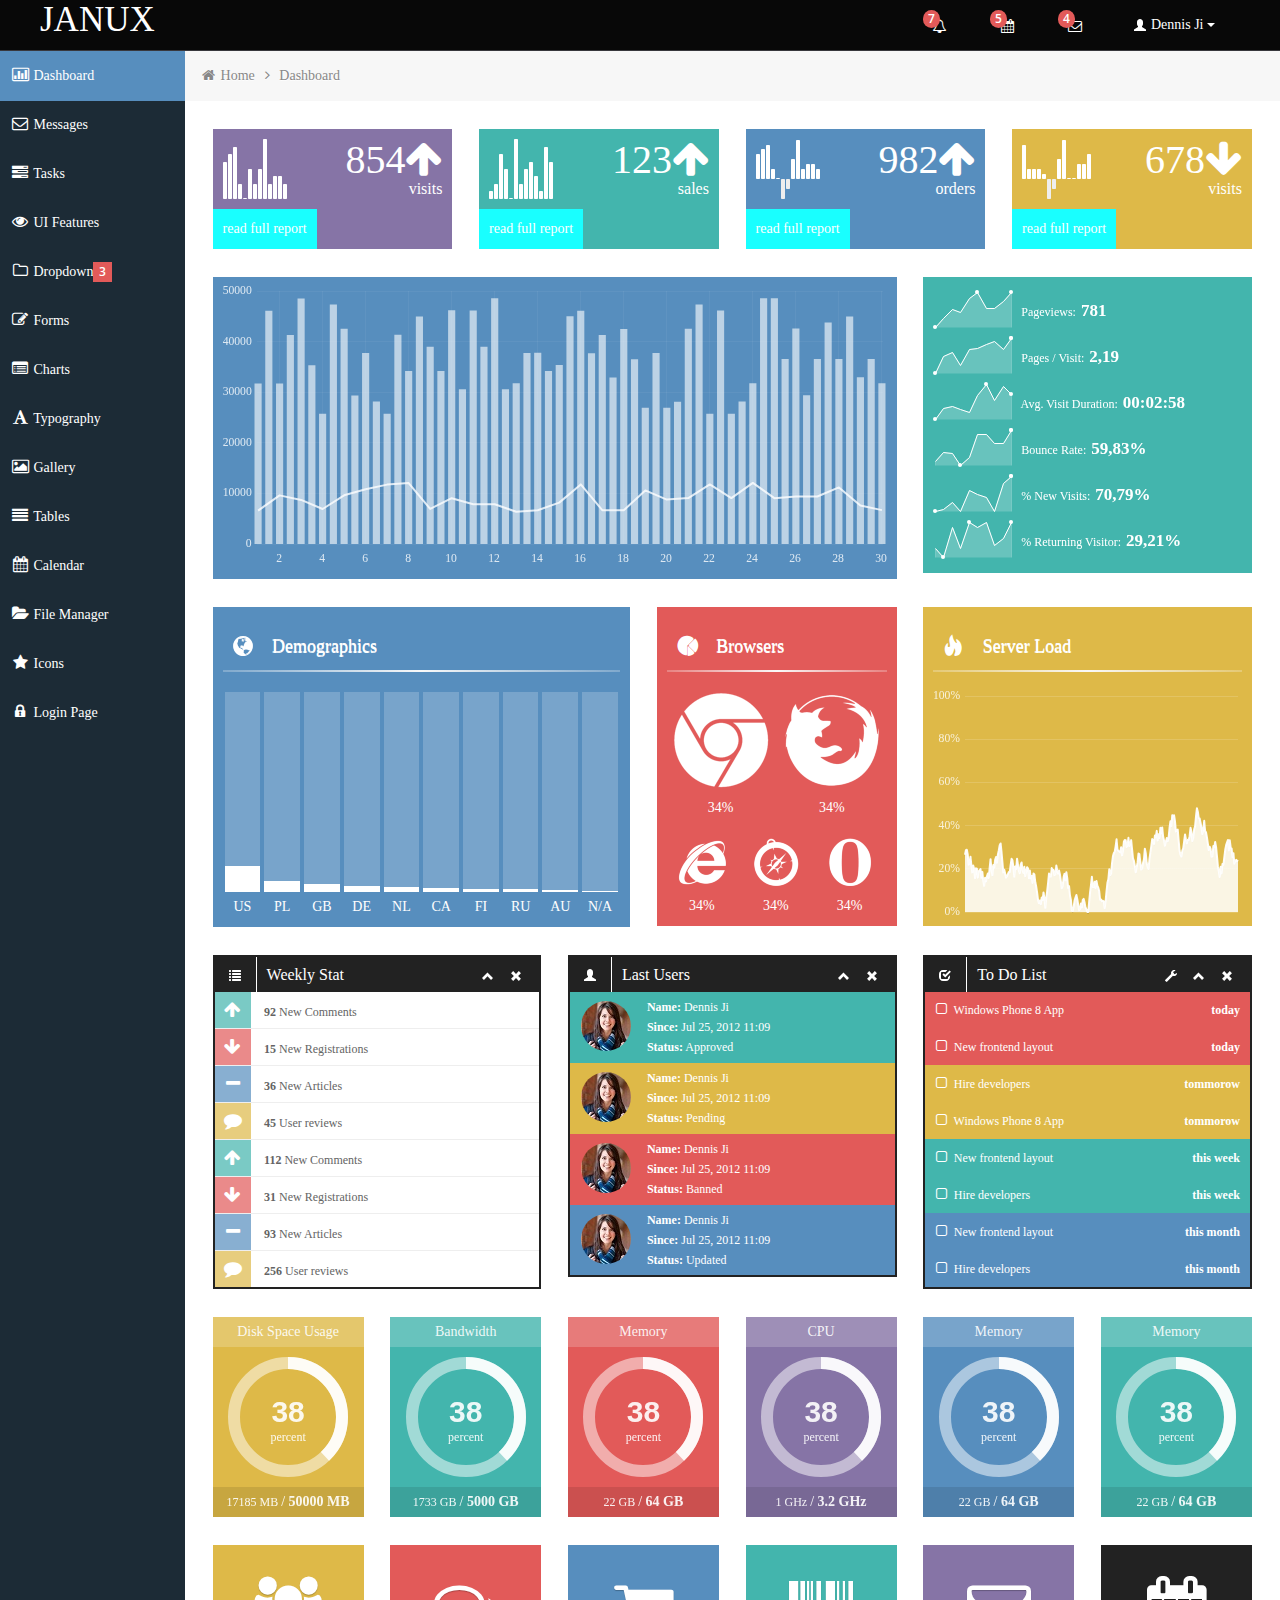
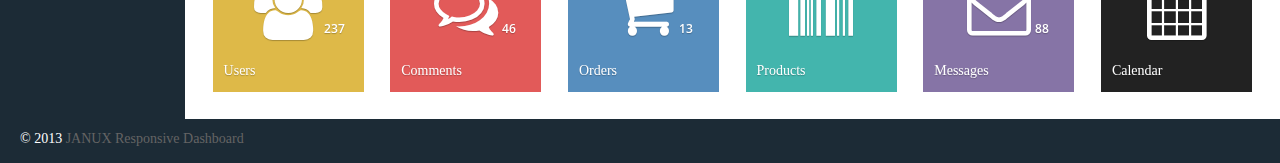
==== commit d95bcfdb: "test" ====
--- a/index.html
+++ b/index.html
@@ -339,7 +339,6 @@
 						<li><a href="messages.html"><i class="icon-envelope"></i><span class="hidden-tablet"> Messages</span></a></li>
 						<li><a href="tasks.html"><i class="icon-tasks"></i><span class="hidden-tablet"> Tasks</span></a></li>
 						<li><a href="ui.html"><i class="icon-eye-open"></i><span class="hidden-tablet"> UI Features</span></a></li>
-						<li><a href="widgets.html"><i class="icon-dashboard"></i><span class="hidden-tablet"> Widgets</span></a></li>
 						<li>
 							<a class="dropmenu" href="#"><i class="icon-folder-close-alt"></i><span class="hidden-tablet"> Dropdown</span><span class="label label-important"> 3 </span></a>
 							<ul>
--- a/css/style.css
+++ b/css/style.css
@@ -12,9 +12,9 @@
 =================================================================== */
 @import url("jquery-ui-1.8.21.custom.css");								/* jQuery User Interface Framework Styles */
 @import url("fullcalendar.css");										/* Calendars Styles */
-@import url("chosen.css");												/* Select Boxes Styles */  
+@import url("chosen.css");												/* Select Boxes Styles */
 @import url("uniform.default.css");										/* Uniform Styles */
-@import url("jquery.cleditor.css");										/* Text Editor Styles. */  
+@import url("jquery.cleditor.css");										/* Text Editor Styles. */
 @import url("jquery.noty.css");											/* Noty Notifications Style */
 @import url("noty_theme_default.css");									/* Noty Notifications Style */
 @import url("elfinder.min.css");										/* File Manager Style */
@@ -34,7 +34,7 @@
 .black,
 .black [class="box-header"],
 .black.box,
-.slider.black .ui-slider-range, 
+.slider.black .ui-slider-range,
 .progress.black .ui-progressbar-value
 .sliderVertical.black .ui-slider-range,
 .progressSlim.black .ui-progressbar-value {
@@ -54,7 +54,7 @@
 .green,
 .green [class="box-header"],
 .green.box,
-.slider.green .ui-slider-range, 
+.slider.green .ui-slider-range,
 .progress.green .ui-progressbar-value,
 .sliderVertical.green .ui-slider-range,
 .progressSlim.green .ui-progressbar-value,
@@ -68,7 +68,7 @@
 .greenDark,
 .greenDark [class="box-header"],
 .greenDark.box,
-.slider.greenDark .ui-slider-range, 
+.slider.greenDark .ui-slider-range,
 .progress.greenDark .ui-progressbar-value,
 .sliderVertical.greenDark .ui-slider-range,
 .progressSlim.greenDark .ui-progressbar-value {
@@ -80,7 +80,7 @@
 .greenLight,
 .greenLight [class="box-header"],
 .greenLight.box,
-.slider.greenLight .ui-slider-range, 
+.slider.greenLight .ui-slider-range,
 .progress.greenLight .ui-progressbar-value,
 .sliderVertical.greenLight .ui-slider-range,
 .progressSlim.greenLight .ui-progressbar-value {
@@ -92,7 +92,7 @@
 .pink,
 .pink [class="box-header"],
 .pink.box,
-.slider.pink .ui-slider-range, 
+.slider.pink .ui-slider-range,
 .progress.pink .ui-progressbar-value,
 .sliderVertical.pink .ui-slider-range,
 .progressSlim.pink .ui-progressbar-value {
@@ -104,7 +104,7 @@
 .pinkDark,
 .pinkDark [class="box-header"],
 .pinkDark.box,
-.slider.pinkDark .ui-slider-range, 
+.slider.pinkDark .ui-slider-range,
 .progress.pinkDark .ui-progressbar-value,
 .sliderVertical.pinkDark .ui-slider-range,
 .progressSlim.pinkDark .ui-progressbar-value {
@@ -116,7 +116,7 @@
 .yellow,
 .yellow [class="box-header"],
 .yellow.box,
-.slider.yellow .ui-slider-range, 
+.slider.yellow .ui-slider-range,
 .progress.yellow .ui-progressbar-value,
 .sliderVertical.yellow .ui-slider-range,
 .progressSlim.yellow .ui-progressbar-value,
@@ -130,7 +130,7 @@
 .purple,
 .purple [class="box-header"],
 .purple.box,
-.slider.purple .ui-slider-range, 
+.slider.purple .ui-slider-range,
 .progress.purple .ui-progressbar-value,
 .sliderVertical.purple .ui-slider-range,
 .progressSlim.purple .ui-progressbar-value {
@@ -142,7 +142,7 @@
 .blue,
 .blue [class="box-header"],
 .blue.box,
-.slider.blue .ui-slider-range, 
+.slider.blue .ui-slider-range,
 .progress.blue .ui-progressbar-value,
 .sliderVertical.blue .ui-slider-range,
 .progressSlim.blue .ui-progressbar-value,
@@ -156,7 +156,7 @@
 .blueDark,
 .blueDark [class="box-header"],
 .blueDark.box,
-.slider.blueDark .ui-slider-range, 
+.slider.blueDark .ui-slider-range,
 .progress.blueDark .ui-progressbar-value,
 .sliderVertical.blueDark .ui-slider-range,
 .progressSlim.blueDark .ui-progressbar-value {
@@ -168,7 +168,7 @@
 .blueLight,
 .blueLight [class="box-header"],
 .blueLight.box,
-.slider.blueLight .ui-slider-range, 
+.slider.blueLight .ui-slider-range,
 .progress.blueLight .ui-progressbar-value,
 .sliderVertical.blueLight .ui-slider-range,
 .progressSlim.blueLight .ui-progressbar-value {
@@ -180,7 +180,7 @@
 .orange,
 .orange [class="box-header"],
 .orange.box,
-.slider.orange .ui-slider-range, 
+.slider.orange .ui-slider-range,
 .progress.orange .ui-progressbar-value,
 .sliderVertical.orange .ui-slider-range,
 .progressSlim.orange .ui-progressbar-value {
@@ -192,7 +192,7 @@
 .orangeDark,
 .orangeDark [class="box-header"],
 .orangeDark.box,
-.slider.orangeDark .ui-slider-range, 
+.slider.orangeDark .ui-slider-range,
 .progress.oragneDark .ui-progressbar-value,
 .sliderVertical.orangeDark .ui-slider-range,
 .progressSlim.orangeDark .ui-progressbar-value {
@@ -204,7 +204,7 @@
 .red,
 .red [class="box-header"],
 .red.box,
-.slider.red .ui-slider-range, 
+.slider.red .ui-slider-range,
 .progress.red .ui-progressbar-value,
 .sliderVertical.red .ui-slider-range,
 .progressSlim.red .ui-progressbar-value,
@@ -238,7 +238,7 @@
 	background: #F5F5F5;
 	color: #333;
 	border: none;
-	font-family: 'Open Sans', sans-serif;
+	font-family: 'Indie Flower', cursive;
 	font-weight: 400;
 }
 
@@ -264,33 +264,33 @@
 	margin-left: 0px !important;
 }
 
-h1 {
+h1 { font-family: 'Indie Flower', cursive;
 	font-size: 32px;
 	line-height: 32px;
 	font-weight: 300;
 }
 
-h2 {
+h2 {font-family: 'Indie Flower', cursive;
 	font-size: 16px;
 	line-height: 16px;
 }
 
-h3 {
+h3 {font-family: 'Indie Flower', cursive;
 	font-size: 15px;
 	line-height: 15px;
 }
 
-h4 {
+h4 {font-family: 'Indie Flower', cursive;
 	font-size: 14px;
 	line-height: 14px;
 }
 
-h5 {
+h5 {font-family: 'Indie Flower', cursive;
 	font-size: 13px;
 	line-height: 13px;
 }
 
-h6 {
+h6 {font-family: 'Indie Flower', cursive;
 	font-size: 12px;
 	line-height: 12px;
 }
@@ -316,7 +316,7 @@
           	border-radius: 0px;
   	*zoom: 1;
 	border-bottom: 1px solid #38383D; /* rgba(0, 0, 0, 0.05); */
-	
+
 }
 
 .navbar-inner a {
@@ -423,11 +423,11 @@
 	text-decoration: none;
 	-webkit-border-radius: 0px;
 	-moz-border-radius: 0px;
-	border-radius: 0px;		
+	border-radius: 0px;
 }
 
 .nav-tabs.nav-stacked > li:last-child > a {
-  	border-bottom: 1px solid transparent;		
+  	border-bottom: 1px solid transparent;
 }
 
 .nav-tabs.nav-stacked > li > ul > li > a{
@@ -541,7 +541,7 @@
           	border-radius: 0px;
   	-webkit-box-shadow: none;
        -moz-box-shadow: none;
-            box-shadow: none;	
+            box-shadow: none;
 }
 
 .dropdown-menu.pull-right {
@@ -696,7 +696,7 @@
 ul.notifications li.warning a {
 	color: #FA5833;
 }
- 
+
 ul.messages li .message {
 	font-size: 11px;
 }
@@ -723,7 +723,7 @@
 	   		box-shadow: none;
   	-webkit-border-radius: 0px;
        -moz-border-radius: 0px;
-	        border-radius: 0px; 	
+	        border-radius: 0px;
 }
 
 .breadcrumb span {
@@ -732,13 +732,13 @@
 
 .breadcrumb a {
 	color: #888;
-	text-shadow: 0px 1px 1px #fff;	
+	text-shadow: 0px 1px 1px #fff;
 }
 
 .breadcrumb a:hover {
 	color: #646464;
 	text-shadow: 0px 1px 1px #fff;
-	text-decoration: none;	
+	text-decoration: none;
 }
 
 .dark {
@@ -752,7 +752,7 @@
 	position: relative;
 	border-left: 2px solid #eee;
 	min-height: 100%;
-	overflow: hidden;		
+	overflow: hidden;
 }
 
 .well {
@@ -770,14 +770,14 @@
 	position: relative;
 	margin-bottom: 28px;
 }
-	
+
 	.statbox .number {
 		font-size: 40px;
 		position: absolute;
 		top: 10px;
 		right: 10px;
 	}
-	
+
 	.statbox .title {
 		font-size: 16px;
 		position: absolute;
@@ -793,11 +793,11 @@
 		left: 0px;
 		padding: 10px;
 	}
-	
+
 	.statbox .footer:hover {
 		background: rgba(0,0,0,.2);
 	}
-	
+
 	.statbox .footer a {
 		color: #fff;
 		text-decoration: none;
@@ -826,7 +826,7 @@
 .box {
 	border: 2px solid #578EBE;
 	background: #fff !important;
-	margin-bottom: 28px;	
+	margin-bottom: 28px;
 }
 
 .box-header {
@@ -845,7 +845,7 @@
 	float:left;
 	margin-top: 0px;
 	font-weight: 300;
-	
+
 }
 .box-header .box-icon,
 .box-header h2{
@@ -864,7 +864,7 @@
 	border-left: 1px solid #FFF;
 	margin: -12px 10px -10px 10px;
 	padding: 12px 0px 10px 0px;
-	
+
 }
 
 .box-header .box-icon {
@@ -907,21 +907,21 @@
 .verticalChart {
 	width: 100%;
 }
-	
+
 .verticalChart .singleBar {
 	width: 9%;
 	float: left;
 	margin-left: 0.5%;
 	margin-right: 0.5%;
-}	
-	
+}
+
 .verticalChart .singleBar .bar {
 	position: relative;
 	height: 200px;
 	background: rgba(255,255,255,0.2);
 	overflow: hidden;
 }
-	
+
 .verticalChart .singleBar .bar .value {
 	position: absolute;
 	bottom: 0;
@@ -940,7 +940,7 @@
 	text-shadow: 0px -1px 0px #fff, 0px 1px 0px #fff, 1px 0px 0px #fff, -1px 0px 0px #fff, -1px -1px 0px #fff,-1px 1px 0px #fff, 1px 1px 0px #fff, 1px -1px 0px #fff;
 	display: none;
 	text-align: center;
-}			
+}
 
 .verticalChart .singleBar .title {
 	margin-top: 5px;
@@ -1356,13 +1356,13 @@
 	width: 40%;
 	white-space: nowrap;
 	overflow:hidden !important;
-	text-overflow: ellipsis;	
+	text-overflow: ellipsis;
 }
 
 ul.tickets li.ticket .content .priority,
 ul.tickets li.ticket .content .date {
 	float: right;
-	text-align: right;	
+	text-align: right;
 }
 
 /* Support tickets Metro Style
@@ -1431,7 +1431,7 @@
 ul.chat li.left .message {
 	text-align: left;
 	margin-left: 65px;
-	background: #fff 
+	background: #fff
 }
 
 ul.chat li.left .message .arrow {
@@ -1461,7 +1461,7 @@
 }
 
 ul.chat li .message .text {
-	display: block;	
+	display: block;
 }
 
 .chat-form {
@@ -1476,7 +1476,7 @@
 	padding: 0.5em;
 	-webkit-box-sizing: border-box; /* Safari, Chrome et al  */
 	   -moz-box-sizing: border-box; /* Firefox */
-	        box-sizing: border-box; /* Opera/IE 8+ */	
+	        box-sizing: border-box; /* Opera/IE 8+ */
 	height: 80px;
 	outline: 0px !important;
 	font-size: 12px;
@@ -1656,15 +1656,16 @@
 }
 
 .btn-primary {
-  background-color: #578EBE;
-  border-color: #578EBE;
+  background-color: #bfaff2;
+  border-color: #9481d0;
+  font-family: 'Indie Flower', cursive;
 }
 
 .btn-primary:hover,
 .btn-primary:focus,
 .btn-primary:active {
-  background-color: #357ebd;
-  border-color: #3071a9;
+  background-color: #9481d0;
+  border-color: #9481d0;
 }
 
 .btn-primary.disabled:hover,
@@ -1676,8 +1677,8 @@
 .btn-primary.disabled:active,
 .btn-primary[disabled]:active,
 fieldset[disabled] .btn-primary:active {
-  background-color: #578EBE;
-  border-color: #578EBE;
+  background-color: ##9481d0;
+  border-color: #9481d0;
 }
 
 .btn-warning {
@@ -1863,11 +1864,11 @@
 
 .table th,
 .table td {
-  border-top: 1px solid #eee;	
+  border-top: 1px solid #eee;
 }
 
 .table-bordered {
-  border-color: #eee;	
+  border-color: #eee;
   -webkit-border-radius: 0px !important;
 	 -moz-border-radius: 0px !important;
           border-radius: 0px !important;
@@ -2000,7 +2001,7 @@
 
 .tab-menu.nav-tabs > li > a:hover {
 	border: none;
-	
+
 }
 
 .tab-menu.nav-tabs > .active > a  {
@@ -2010,7 +2011,7 @@
   	border: none;
 }
 
-.tab-menu.nav-tabs > .active > a:hover { 
+.tab-menu.nav-tabs > .active > a:hover {
 	background-color: #fafafa;
 }
 
@@ -2049,7 +2050,7 @@
 .login-box .icons {
 	text-align: right;
 	margin: 20px 15px;
-	
+
 }
 
 .login-box .icons i {
@@ -2069,14 +2070,15 @@
 .login-box h2 {
 	color: #646464;
 	margin-left: 30px;
-	font-family: monaco;
-	font-weight: normal;
+	font-family:'Indie Flower', cursive;
+	font-weight: bolder;
+  font-size: 22px;
 }
 
 .login-box h3 {
 	color: #646464;
 	margin-left: 30px;
-	font-family: monaco;
+	font-family: 'Indie Flower', cursive;
 	font-weight: normal;
 }
 
@@ -2117,6 +2119,7 @@
 .login-box input[type="password"] {
 	border: 1px solid #eee !important;
 	color: #aaa;
+  font-family: 'Indie Flower', cursive;
 	border-left: none !important;
 	-webkit-box-shadow: none;
        -moz-box-shadow: none;
@@ -2150,7 +2153,7 @@
 	-webkit-border-radius:14px;
 	   -moz-border-radius:14px;
 			border-radius:14px;
-}	
+}
 
 /* UI - Sliders & Progress
 =================================================================== */
@@ -2255,7 +2258,7 @@
 			box-shadow: none;
 	-webkit-border-radius: 0px;
 	   -moz-border-radius: 0px;
-			border-radius: 0px;		
+			border-radius: 0px;
 	position: relative;
 }
 
@@ -2343,7 +2346,7 @@
 	opacity: .3;
 	filter: alpha(opacity=30);
 	-ms-filter:"progid:DXImageTransform.Microsoft.Alpha(Opacity=30)";
-	margin: 2px 5px 0px 5px;	
+	margin: 2px 5px 0px 5px;
 }
 
 .todo-actions i:hover {
@@ -2396,7 +2399,7 @@
 	opacity: .3;
 	filter: alpha(opacity=30);
 	-ms-filter:"progid:DXImageTransform.Microsoft.Alpha(Opacity=30)";
-	margin: 2px 5px 0px 5px;	
+	margin: 2px 5px 0px 5px;
 }
 
 .todo-actions i:hover {
@@ -2426,8 +2429,8 @@
 	padding-left: 0px;
 }
 
-.meter { 
-	height: 14px; 
+.meter {
+	height: 14px;
 	position: relative;
 	background: #fff !important;
 	border: 1px solid #ddd;
@@ -2444,14 +2447,14 @@
 .meter > span:after, .animate > span > span {
 	content: "";
 	position: absolute;
-	top: 0; 
-	left: 0; 
-	bottom: 0; 
+	top: 0;
+	left: 0;
+	bottom: 0;
 	right: 0;
 	overflow: hidden;
 }
 
-.meter > span:after, 
+.meter > span:after,
 .animate > span > spans li.current {
 }
 
@@ -2504,25 +2507,25 @@
 =================================================================== */
 
 .sparkLineStats {
-	position: relative; 
+	position: relative;
 	margin-bottom: -4px;
 }
 
 .sparkLineStats ul {
 	margin:0;
 }
-	
+
 .sparkLineStats li {
-	margin-bottom: 0; 
-	line-height: 42px; 
-	padding-top:3px; 
+	margin-bottom: 0;
+	line-height: 42px;
+	padding-top:3px;
 	font-size: 12px
 }
 
 .sparkLineStats li .number {
 	font-size: 17px;
-	font-weight: 700; 
-	padding:0px 0px 0px 2px; 
+	font-weight: 700;
+	padding:0px 0px 0px 2px;
 	color: #fff;
 }
 
@@ -2532,9 +2535,9 @@
 
 .sparkLineStats h4 {
 	position: relative;
-	border-bottom: 1px solid #c4c4c4; 
-	padding-bottom: 0px; 
-	margin-bottom: 10px; 
+	border-bottom: 1px solid #c4c4c4;
+	padding-bottom: 0px;
+	margin-bottom: 10px;
 	line-height: 37px;
 	-webkit-box-shadow: 0 1px 0px rgba(255, 255, 255, 1);
 	   -moz-box-shadow:0 1px 0px rgba(255, 255, 255, 1);
@@ -2550,7 +2553,7 @@
 	position: relative;
 	background: #67C2EF;
 	width:100%;
-	min-width: 130px; 
+	min-width: 130px;
 	height: 160px;
 	padding-top: 40px;
 	margin-bottom: 28px;
@@ -2559,7 +2562,7 @@
 .circleStatsItemBox .header {
 	background: rgba(255,255,255,0.2);
 	color: rgba(255,255,255,0.9);
-	width: 100%; 
+	width: 100%;
 	height: 20px;
 	padding: 5px 0px;
 	position: absolute;
@@ -2569,7 +2572,7 @@
 .circleStatsItemBox .footer {
 	background: rgba(0,0,0,0.1);
 	color: rgba(255,255,255,0.9);
-	width: 100%; 
+	width: 100%;
 	height: 20px;
 	padding: 5px 0px;
 	position: absolute;
@@ -2587,8 +2590,8 @@
 .circleStatsItemBox .percent {
 	font-size: 12px;
 	position: absolute;
-	top:110px; 
-	width: 100%; 
+	top:110px;
+	width: 100%;
 	left: 0px;
 	text-align: center;
 	color: rgba(255,255,255,0.9);
@@ -2614,7 +2617,7 @@
 }
 
 /* Typography - Blockquote
-=================================================================== */	
+=================================================================== */
 blockquote {
 	background: url(../img/quote.png) no-repeat 0px 10px;
 	font-style: italic;
@@ -2642,7 +2645,7 @@
 	list-style: none;
 	margin: 0px;
 	font-size: 12px;
-	
+
 }
 
 ul.messagesList li {
@@ -2651,7 +2654,7 @@
 	   -moz-border-radius: 4px;
 			border-radius: 4px;
 	padding: 5px 10px;
-	cursor: pointer;		
+	cursor: pointer;
 }
 
 ul.messagesList li .glyphicons{
@@ -2677,7 +2680,7 @@
 	width: 25%;
 	white-space: nowrap;
 	overflow:hidden !important;
-	text-overflow: ellipsis;	
+	text-overflow: ellipsis;
 }
 
 ul.messagesList li span.title {
@@ -2686,13 +2689,13 @@
 	font-weight: 300;
 	white-space: nowrap;
 	overflow:hidden !important;
-	text-overflow: ellipsis;	
+	text-overflow: ellipsis;
 }
 
 ul.messagesList li span.date {
 	display: inline-block;
 	width: 20%;
-	text-align: right;	
+	text-align: right;
 }
 
 .message .header {
@@ -2847,19 +2850,19 @@
 
 .task .time .date {
 	font-size: 18px;
-	margin-bottom: 5px;	
+	margin-bottom: 5px;
 }
 
 .timeline {
 	width: auto;
 	height: 100%;
-	margin: 20px auto; 
-	background: url(../img/timeline-bg.png) repeat-y center top; 
+	margin: 20px auto;
+	background: url(../img/timeline-bg.png) repeat-y center top;
 }
 
 .timeslot {
 	display: inline-block;
-	position: relative;	
+	position: relative;
 	width: 100%;
 	margin: 5px 0px;
 }
@@ -2940,13 +2943,13 @@
 }
 
 .timeslot.alt .icon {
-	
+
 }
 
 .timeslot .time {
 	background: #f9f9f9;
 	position: absolute;
-	top: 1px;		
+	top: 1px;
 	left: 50%;
 	padding: 5px 10px 5px 40px;
 	z-index: 1;
@@ -2955,7 +2958,7 @@
 
 .timeslot.alt .time {
 	top: 1px;
-	left: auto;		
+	left: auto;
 	right: 50%;
 	padding: 5px 40px 5px 10px;
 }
@@ -2963,17 +2966,17 @@
 /* Retina Display Hack
 =================================================================== */
 @media (-webkit-min-device-pixel-ratio: 2), (min-resolution: 192dpi) {
-	
+
 	.timeslot .task .arrow {
 		background: url(../img/timeline-left-arrow@2x.png) no-repeat;
 		background-size: 100%;
 	}
-	
+
 	.timeslot.alt .task .arrow {
 		background: url(../img/timeline-right-arrow@2x.png) no-repeat;
 		background-size: 100%;
 	}
-	
+
 	ul.chat li.left .message .arrow {
 		background: url(../img/chat-left@2x.png) no-repeat 0px 0px;
 		background-size: 100%;
@@ -2983,7 +2986,7 @@
 		background: url(../img/chat-right@2x.png) no-repeat 0px 0px;
 		background-size: 100%;
 	}
-	
+
 	ul.chat.metro li.left .message .arrow {
 		background: url(../img/chat-left-metro@2x.png) no-repeat 0px 0px;
 		background-size: 100%;
@@ -2993,7 +2996,7 @@
 		background: url(../img/chat-right-metro@2x.png) no-repeat 0px 0px;
 		background-size: 100%;
 	}
-    
+
 }
 .header-nav .badge{
 	position: absolute;
@@ -3004,4 +3007,4 @@
 }
 .navbar .brand{
 	font-size: 35px;
-}+}
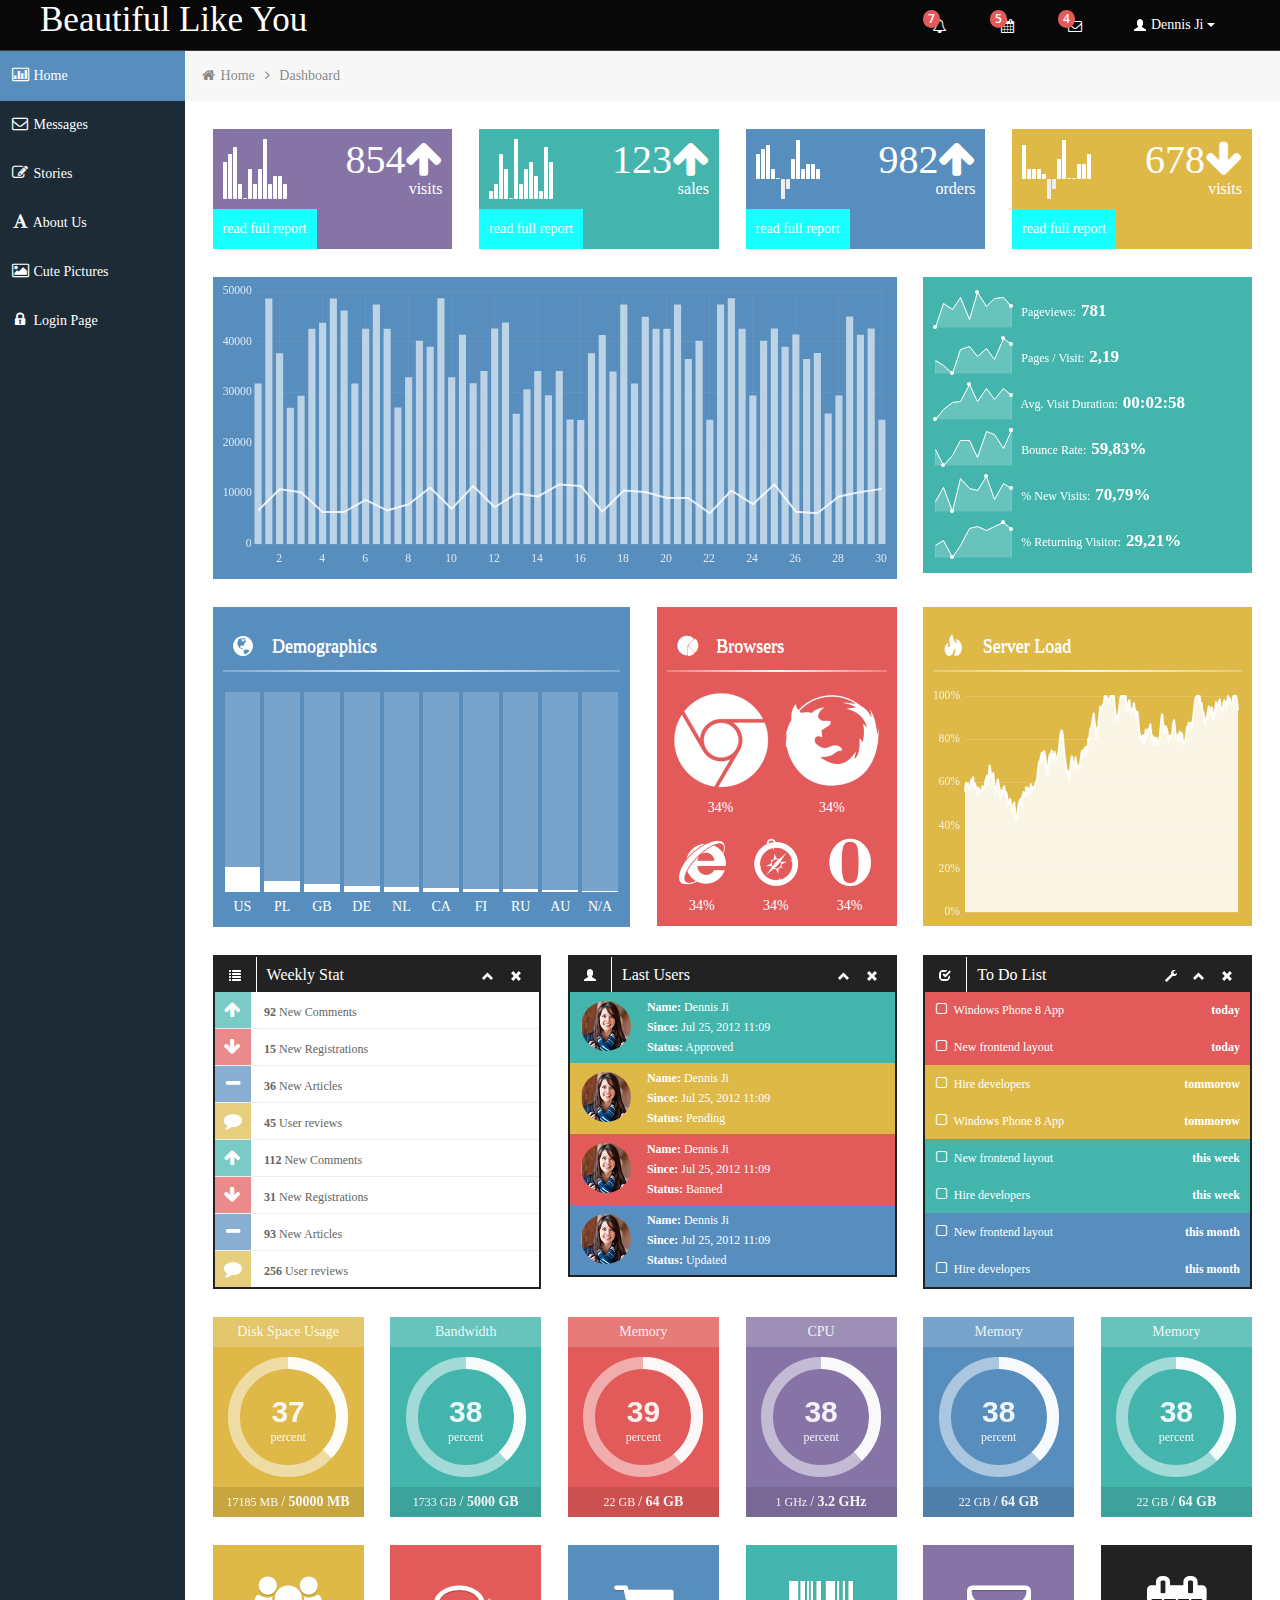
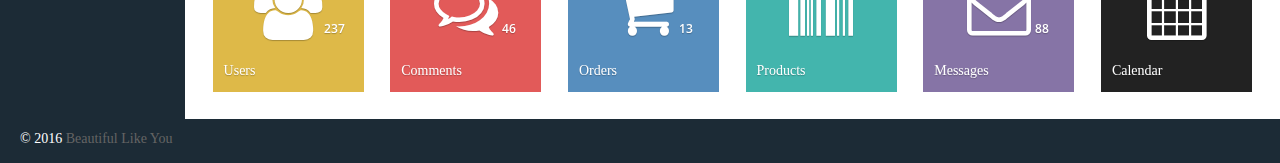
==== commit 012ebf24: "fixed the order/ names of the side bar and started making the cute pictures section" ====
--- a/index.html
+++ b/index.html
@@ -1,7 +1,7 @@
 <!DOCTYPE html>
 <html lang="en">
 <head>
-	
+
 	<!-- start: Meta -->
 	<meta charset="utf-8">
 	<title>Bootstrap Metro Dashboard by Dennis Ji for ARM demo</title>
@@ -9,11 +9,11 @@
 	<meta name="author" content="Dennis Ji">
 	<meta name="keyword" content="Metro, Metro UI, Dashboard, Bootstrap, Admin, Template, Theme, Responsive, Fluid, Retina">
 	<!-- end: Meta -->
-	
+
 	<!-- start: Mobile Specific -->
 	<meta name="viewport" content="width=device-width, initial-scale=1">
 	<!-- end: Mobile Specific -->
-	
+
 	<!-- start: CSS -->
 	<link id="bootstrap-style" href="css/bootstrap.min.css" rel="stylesheet">
 	<link href="css/bootstrap-responsive.min.css" rel="stylesheet">
@@ -21,25 +21,25 @@
 	<link id="base-style-responsive" href="css/style-responsive.css" rel="stylesheet">
 	<link href='http://fonts.googleapis.com/css?family=Open+Sans:300italic,400italic,600italic,700italic,800italic,400,300,600,700,800&subset=latin,cyrillic-ext,latin-ext' rel='stylesheet' type='text/css'>
 	<!-- end: CSS -->
-	
+
 
 	<!-- The HTML5 shim, for IE6-8 support of HTML5 elements -->
 	<!--[if lt IE 9]>
 	  	<script src="http://html5shim.googlecode.com/svn/trunk/html5.js"></script>
 		<link id="ie-style" href="css/ie.css" rel="stylesheet">
 	<![endif]-->
-	
+
 	<!--[if IE 9]>
 		<link id="ie9style" href="css/ie9.css" rel="stylesheet">
 	<![endif]-->
-		
+
 	<!-- start: Favicon -->
 	<link rel="shortcut icon" href="img/favicon.ico">
 	<!-- end: Favicon -->
-	
-		
-		
-		
+
+
+
+
 </head>
 
 <body>
@@ -52,8 +52,8 @@
 					<span class="icon-bar"></span>
 					<span class="icon-bar"></span>
 				</a>
-				<a class="brand" href="index.html"><span>JANUX</span></a>
-								
+				<a class="brand" href="index.html"><span>Beautiful Like You</span></a>
+
 				<!-- start: Header Menu -->
 				<div class="nav-no-collapse header-nav">
 					<ul class="nav pull-right">
@@ -67,80 +67,80 @@
 								<li class="dropdown-menu-title">
  									<span>You have 11 notifications</span>
 									<a href="#refresh"><i class="icon-repeat"></i></a>
-								</li>	
+								</li>
                             	<li>
                                     <a href="#">
 										<span class="icon blue"><i class="icon-user"></i></span>
 										<span class="message">New user registration</span>
-										<span class="time">1 min</span> 
+										<span class="time">1 min</span>
                                     </a>
                                 </li>
 								<li>
                                     <a href="#">
 										<span class="icon green"><i class="icon-comment-alt"></i></span>
 										<span class="message">New comment</span>
-										<span class="time">7 min</span> 
+										<span class="time">7 min</span>
                                     </a>
                                 </li>
 								<li>
                                     <a href="#">
 										<span class="icon green"><i class="icon-comment-alt"></i></span>
 										<span class="message">New comment</span>
-										<span class="time">8 min</span> 
+										<span class="time">8 min</span>
                                     </a>
                                 </li>
 								<li>
                                     <a href="#">
 										<span class="icon green"><i class="icon-comment-alt"></i></span>
 										<span class="message">New comment</span>
-										<span class="time">16 min</span> 
+										<span class="time">16 min</span>
                                     </a>
                                 </li>
 								<li>
                                     <a href="#">
 										<span class="icon blue"><i class="icon-user"></i></span>
 										<span class="message">New user registration</span>
-										<span class="time">36 min</span> 
+										<span class="time">36 min</span>
                                     </a>
                                 </li>
 								<li>
                                     <a href="#">
 										<span class="icon yellow"><i class="icon-shopping-cart"></i></span>
 										<span class="message">2 items sold</span>
-										<span class="time">1 hour</span> 
+										<span class="time">1 hour</span>
                                     </a>
                                 </li>
 								<li class="warning">
                                     <a href="#">
 										<span class="icon red"><i class="icon-user"></i></span>
 										<span class="message">User deleted account</span>
-										<span class="time">2 hour</span> 
+										<span class="time">2 hour</span>
                                     </a>
                                 </li>
 								<li class="warning">
                                     <a href="#">
 										<span class="icon red"><i class="icon-shopping-cart"></i></span>
 										<span class="message">New comment</span>
-										<span class="time">6 hour</span> 
+										<span class="time">6 hour</span>
                                     </a>
                                 </li>
 								<li>
                                     <a href="#">
 										<span class="icon green"><i class="icon-comment-alt"></i></span>
 										<span class="message">New comment</span>
-										<span class="time">yesterday</span> 
+										<span class="time">yesterday</span>
                                     </a>
                                 </li>
 								<li>
                                     <a href="#">
 										<span class="icon blue"><i class="icon-user"></i></span>
 										<span class="message">New user registration</span>
-										<span class="time">yesterday</span> 
+										<span class="time">yesterday</span>
                                     </a>
                                 </li>
                                 <li class="dropdown-menu-sub-footer">
                             		<a>View all notifications</a>
-								</li>	
+								</li>
 							</ul>
 						</li>
 						<!-- start: Notifications Dropdown -->
@@ -161,7 +161,7 @@
 											<span class="title">iOS Development</span>
 											<span class="percent"></span>
 										</span>
-                                        <div class="taskProgress progressSlim red">80</div> 
+                                        <div class="taskProgress progressSlim red">80</div>
                                     </a>
                                 </li>
                                 <li>
@@ -170,7 +170,7 @@
 											<span class="title">Android Development</span>
 											<span class="percent"></span>
 										</span>
-                                        <div class="taskProgress progressSlim green">47</div> 
+                                        <div class="taskProgress progressSlim green">47</div>
                                     </a>
                                 </li>
                                 <li>
@@ -179,7 +179,7 @@
 											<span class="title">ARM Development</span>
 											<span class="percent"></span>
 										</span>
-                                        <div class="taskProgress progressSlim yellow">32</div> 
+                                        <div class="taskProgress progressSlim yellow">32</div>
                                     </a>
                                 </li>
 								<li>
@@ -188,7 +188,7 @@
 											<span class="title">ARM Development</span>
 											<span class="percent"></span>
 										</span>
-                                        <div class="taskProgress progressSlim greenLight">63</div> 
+                                        <div class="taskProgress progressSlim greenLight">63</div>
                                     </a>
                                 </li>
                                 <li>
@@ -197,12 +197,12 @@
 											<span class="title">ARM Development</span>
 											<span class="percent"></span>
 										</span>
-                                        <div class="taskProgress progressSlim orange">80</div> 
+                                        <div class="taskProgress progressSlim orange">80</div>
                                     </a>
                                 </li>
 								<li>
                             		<a class="dropdown-menu-sub-footer">View all tasks</a>
-								</li>	
+								</li>
 							</ul>
 						</li>
 						<!-- end: Notifications Dropdown -->
@@ -217,7 +217,7 @@
 								<li class="dropdown-menu-title">
  									<span>You have 9 messages</span>
 									<a href="#refresh"><i class="icon-repeat"></i></a>
-								</li>	
+								</li>
                             	<li>
                                     <a href="#">
 										<span class="avatar"><img src="img/avatar.jpg" alt="Avatar"></span>
@@ -231,7 +231,7 @@
 										</span>
                                         <span class="message">
                                             Lorem ipsum dolor sit amet consectetur adipiscing elit, et al commore
-                                        </span>  
+                                        </span>
                                     </a>
                                 </li>
                                 <li>
@@ -247,7 +247,7 @@
 										</span>
                                         <span class="message">
                                             Lorem ipsum dolor sit amet consectetur adipiscing elit, et al commore
-                                        </span>  
+                                        </span>
                                     </a>
                                 </li>
                                 <li>
@@ -263,7 +263,7 @@
 										</span>
                                         <span class="message">
                                             Lorem ipsum dolor sit amet consectetur adipiscing elit, et al commore
-                                        </span>  
+                                        </span>
                                     </a>
                                 </li>
 								<li>
@@ -279,7 +279,7 @@
 										</span>
                                         <span class="message">
                                             Lorem ipsum dolor sit amet consectetur adipiscing elit, et al commore
-                                        </span>  
+                                        </span>
                                     </a>
                                 </li>
                                 <li>
@@ -295,15 +295,15 @@
 										</span>
                                         <span class="message">
                                             Lorem ipsum dolor sit amet consectetur adipiscing elit, et al commore
-                                        </span>  
+                                        </span>
                                     </a>
                                 </li>
 								<li>
                             		<a class="dropdown-menu-sub-footer">View all messages</a>
-								</li>	
+								</li>
 							</ul>
 						</li>
-						
+
 						<!-- start: User Dropdown -->
 						<li class="dropdown">
 							<a class="btn dropdown-toggle" data-toggle="dropdown" href="#">
@@ -322,74 +322,59 @@
 					</ul>
 				</div>
 				<!-- end: Header Menu -->
-				
+
 			</div>
 		</div>
 	</div>
 	<!-- start: Header -->
-	
+
 		<div class="container-fluid-full">
 		<div class="row-fluid">
-				
+
 			<!-- start: Main Menu -->
 			<div id="sidebar-left" class="span2">
 				<div class="nav-collapse sidebar-nav">
 					<ul class="nav nav-tabs nav-stacked main-menu">
-						<li><a href="index.html"><i class="icon-bar-chart"></i><span class="hidden-tablet"> Dashboard</span></a></li>	
+						<li><a href="index.html"><i class="icon-bar-chart"></i><span class="hidden-tablet"> Home</span></a></li>
 						<li><a href="messages.html"><i class="icon-envelope"></i><span class="hidden-tablet"> Messages</span></a></li>
-						<li><a href="tasks.html"><i class="icon-tasks"></i><span class="hidden-tablet"> Tasks</span></a></li>
-						<li><a href="ui.html"><i class="icon-eye-open"></i><span class="hidden-tablet"> UI Features</span></a></li>
-						<li>
-							<a class="dropmenu" href="#"><i class="icon-folder-close-alt"></i><span class="hidden-tablet"> Dropdown</span><span class="label label-important"> 3 </span></a>
-							<ul>
-								<li><a class="submenu" href="submenu.html"><i class="icon-file-alt"></i><span class="hidden-tablet"> Sub Menu 1</span></a></li>
-								<li><a class="submenu" href="submenu2.html"><i class="icon-file-alt"></i><span class="hidden-tablet"> Sub Menu 2</span></a></li>
-								<li><a class="submenu" href="submenu3.html"><i class="icon-file-alt"></i><span class="hidden-tablet"> Sub Menu 3</span></a></li>
-							</ul>	
-						</li>
-						<li><a href="form.html"><i class="icon-edit"></i><span class="hidden-tablet"> Forms</span></a></li>
-						<li><a href="chart.html"><i class="icon-list-alt"></i><span class="hidden-tablet"> Charts</span></a></li>
-						<li><a href="typography.html"><i class="icon-font"></i><span class="hidden-tablet"> Typography</span></a></li>
-						<li><a href="gallery.html"><i class="icon-picture"></i><span class="hidden-tablet"> Gallery</span></a></li>
-						<li><a href="table.html"><i class="icon-align-justify"></i><span class="hidden-tablet"> Tables</span></a></li>
-						<li><a href="calendar.html"><i class="icon-calendar"></i><span class="hidden-tablet"> Calendar</span></a></li>
-						<li><a href="file-manager.html"><i class="icon-folder-open"></i><span class="hidden-tablet"> File Manager</span></a></li>
-						<li><a href="icon.html"><i class="icon-star"></i><span class="hidden-tablet"> Icons</span></a></li>
+            <li><a href="form.html"><i class="icon-edit"></i><span class="hidden-tablet"> Stories</span></a></li>
+            <li><a href="aboutpage/aboutpage.html"><i class="icon-font"></i><span class="hidden-tablet"> About Us</span></a></li>
+						<li><a href="gallery.html"><i class="icon-picture"></i><span class="hidden-tablet"> Cute Pictures</span></a></li>
 						<li><a href="login.html"><i class="icon-lock"></i><span class="hidden-tablet"> Login Page</span></a></li>
 					</ul>
 				</div>
 			</div>
 			<!-- end: Main Menu -->
-			
+
 			<noscript>
 				<div class="alert alert-block span10">
 					<h4 class="alert-heading">Warning!</h4>
 					<p>You need to have <a href="http://en.wikipedia.org/wiki/JavaScript" target="_blank">JavaScript</a> enabled to use this site.</p>
 				</div>
 			</noscript>
-			
+
 			<!-- start: Content -->
 			<div id="content" class="span10">
-			
-			
+
+
 			<ul class="breadcrumb">
 				<li>
 					<i class="icon-home"></i>
-					<a href="index.html">Home</a> 
+					<a href="index.html">Home</a>
 					<i class="icon-angle-right"></i>
 				</li>
 				<li><a href="#">Dashboard</a></li>
 			</ul>
 
 			<div class="row-fluid">
-				
+
 				<div class="span3 statbox purple" onTablet="span6" onDesktop="span3">
 					<div class="boxchart">5,6,7,2,0,4,2,4,8,2,3,3,2</div>
 					<div class="number">854<i class="icon-arrow-up"></i></div>
 					<div class="title">visits</div>
 					<div class="footer">
 						<a href="#"> read full report</a>
-					</div>	
+					</div>
 				</div>
 				<div class="span3 statbox green" onTablet="span6" onDesktop="span3">
 					<div class="boxchart">1,2,6,4,0,8,2,4,5,3,1,7,5</div>
@@ -414,223 +399,223 @@
 					<div class="footer">
 						<a href="#"> read full report</a>
 					</div>
-				</div>	
-				
-			</div>		
+				</div>
+
+			</div>
 
 			<div class="row-fluid">
-				
+
 				<div class="span8 widget blue" onTablet="span7" onDesktop="span8">
-					
+
 					<div id="stats-chart2"  style="height:282px" ></div>
-					
-				</div>
-				
+
+				</div>
+
 				<div class="sparkLineStats span4 widget green" onTablet="span5" onDesktop="span4">
 
                     <ul class="unstyled">
-                        
-                        <li><span class="sparkLineStats3"></span> 
-                            Pageviews: 
+
+                        <li><span class="sparkLineStats3"></span>
+                            Pageviews:
                             <span class="number">781</span>
                         </li>
                         <li><span class="sparkLineStats4"></span>
-                            Pages / Visit: 
+                            Pages / Visit:
                             <span class="number">2,19</span>
                         </li>
                         <li><span class="sparkLineStats5"></span>
-                            Avg. Visit Duration: 
+                            Avg. Visit Duration:
                             <span class="number">00:02:58</span>
                         </li>
                         <li><span class="sparkLineStats6"></span>
                             Bounce Rate: <span class="number">59,83%</span>
                         </li>
                         <li><span class="sparkLineStats7"></span>
-                            % New Visits: 
+                            % New Visits:
                             <span class="number">70,79%</span>
                         </li>
                         <li><span class="sparkLineStats8"></span>
-                            % Returning Visitor: 
+                            % Returning Visitor:
                             <span class="number">29,21%</span>
                         </li>
 
                     </ul>
-					
+
 					<div class="clearfix"></div>
 
                 </div><!-- End .sparkStats -->
 
 			</div>
-			
-						
+
+
 			<div class="row-fluid">
-				
+
 				<div class="widget blue span5" onTablet="span6" onDesktop="span5">
-					
+
 					<h2><span class="glyphicons globe"><i></i></span> Demographics</h2>
-					
+
 					<hr>
-					
+
 					<div class="content">
-						
+
 						<div class="verticalChart">
-							
+
 							<div class="singleBar">
-							
+
 								<div class="bar">
-								
+
 									<div class="value">
 										<span>37%</span>
 									</div>
-								
+
 								</div>
-								
+
 								<div class="title">US</div>
-							
+
 							</div>
-							
+
 							<div class="singleBar">
-							
+
 								<div class="bar">
-								
+
 									<div class="value">
 										<span>16%</span>
 									</div>
-								
+
 								</div>
-								
+
 								<div class="title">PL</div>
-							
+
 							</div>
-							
+
 							<div class="singleBar">
-							
+
 								<div class="bar">
-								
+
 									<div class="value">
 										<span>12%</span>
 									</div>
-								
+
 								</div>
-								
+
 								<div class="title">GB</div>
-							
+
 							</div>
-							
+
 							<div class="singleBar">
-							
+
 								<div class="bar">
-								
+
 									<div class="value">
 										<span>9%</span>
 									</div>
-								
+
 								</div>
-								
+
 								<div class="title">DE</div>
-							
+
 							</div>
-							
+
 							<div class="singleBar">
-							
+
 								<div class="bar">
-								
+
 									<div class="value">
 										<span>7%</span>
 									</div>
-								
+
 								</div>
-								
+
 								<div class="title">NL</div>
-							
+
 							</div>
-							
+
 							<div class="singleBar">
-							
+
 								<div class="bar">
-								
+
 									<div class="value">
 										<span>6%</span>
 									</div>
-								
+
 								</div>
-								
+
 								<div class="title">CA</div>
-							
+
 							</div>
-							
+
 							<div class="singleBar">
-							
+
 								<div class="bar">
-								
+
 									<div class="value">
 										<span>5%</span>
 									</div>
-								
+
 								</div>
-								
+
 								<div class="title">FI</div>
-							
+
 							</div>
-							
+
 							<div class="singleBar">
-							
+
 								<div class="bar">
-								
+
 									<div class="value">
 										<span>4%</span>
 									</div>
-								
+
 								</div>
-								
+
 								<div class="title">RU</div>
-							
+
 							</div>
-							
+
 							<div class="singleBar">
-							
+
 								<div class="bar">
-								
+
 									<div class="value">
 										<span>3%</span>
 									</div>
-								
+
 								</div>
-								
+
 								<div class="title">AU</div>
-							
+
 							</div>
-							
+
 							<div class="singleBar">
-							
+
 								<div class="bar">
-								
+
 									<div class="value">
 										<span>1%</span>
 									</div>
-								
+
 								</div>
-								
+
 								<div class="title">N/A</div>
-							
-							</div>	
-							
+
+							</div>
+
 							<div class="clearfix"></div>
-							
-						</div>
-					
-					</div>
-					
+
+						</div>
+
+					</div>
+
 				</div><!--/span-->
-				
+
 				<div class="widget span3 red" onTablet="span6" onDesktop="span3">
-					
+
 					<h2><span class="glyphicons pie_chart"><i></i></span> Browsers</h2>
-					
+
 					<hr>
-					
+
 					<div class="content">
-						
+
 						<div class="browserStat big">
 							<img src="img/browser-chrome-big.png" alt="Chrome">
 							<span>34%</span>
@@ -650,12 +635,12 @@
 						<div class="browserStat">
 							<img src="img/browser-opera.png" alt="Opera">
 							<span>34%</span>
-						</div>	
-								
-						
-					</div>
-				</div>
-				
+						</div>
+
+
+					</div>
+				</div>
+
 				<div class="widget yellow span4 noMargin" onTablet="span12" onDesktop="span4">
 					<h2><span class="glyphicons fire"><i></i></span> Server Load</h2>
 					<hr>
@@ -663,11 +648,11 @@
 						 <div id="serverLoad2" style="height:224px;"></div>
 					</div>
 				</div>
-			
+
 			</div>
-			
+
 			<div class="row-fluid">
-				
+
 				<div class="box black span4" onTablet="span6" onDesktop="span4">
 					<div class="box-header">
 						<h2><i class="halflings-icon white list"></i><span class="break"></span>Weekly Stat</h2>
@@ -680,9 +665,9 @@
 						<ul class="dashboard-list metro">
 							<li>
 								<a href="#">
-									<i class="icon-arrow-up green"></i>                               
+									<i class="icon-arrow-up green"></i>
 									<strong>92</strong>
-									New Comments                                    
+									New Comments
 								</a>
 							</li>
 						  <li>
@@ -696,21 +681,21 @@
 							<a href="#">
 							  <i class="icon-minus blue"></i>
 							  <strong>36</strong>
-							  New Articles                                    
+							  New Articles
 							</a>
 						  </li>
 						  <li>
 							<a href="#">
 							  <i class="icon-comment yellow"></i>
 							  <strong>45</strong>
-							  User reviews                                    
+							  User reviews
 							</a>
 						  </li>
 						  <li>
 							<a href="#">
-							  <i class="icon-arrow-up green"></i>                               
+							  <i class="icon-arrow-up green"></i>
 							  <strong>112</strong>
-							  New Comments                                    
+							  New Comments
 							</a>
 						  </li>
 						  <li>
@@ -724,20 +709,20 @@
 							<a href="#">
 							  <i class="icon-minus blue"></i>
 							  <strong>93</strong>
-							  New Articles                                    
+							  New Articles
 							</a>
 						  </li>
 						  <li>
 							<a href="#">
 							  <i class="icon-comment yellow"></i>
 							  <strong>256</strong>
-							  User reviews                                    
+							  User reviews
 							</a>
 						  </li>
 						</ul>
 					</div>
 				</div><!--/span-->
-				
+
 				<div class="box black span4" onTablet="span6" onDesktop="span4">
 					<div class="box-header">
 						<h2><i class="halflings-icon white user"></i><span class="break"></span>Last Users</h2>
@@ -754,7 +739,7 @@
 								</a>
 								<strong>Name:</strong> Dennis Ji<br>
 								<strong>Since:</strong> Jul 25, 2012 11:09<br>
-								<strong>Status:</strong> Approved             
+								<strong>Status:</strong> Approved
 							</li>
 							<li class="yellow">
 								<a href="#">
@@ -762,7 +747,7 @@
 								</a>
 								<strong>Name:</strong> Dennis Ji<br>
 								<strong>Since:</strong> Jul 25, 2012 11:09<br>
-								<strong>Status:</strong> Pending                                
+								<strong>Status:</strong> Pending
 							</li>
 							<li class="red">
 								<a href="#">
@@ -770,7 +755,7 @@
 								</a>
 								<strong>Name:</strong> Dennis Ji<br>
 								<strong>Since:</strong> Jul 25, 2012 11:09<br>
-								<strong>Status:</strong> Banned                                  
+								<strong>Status:</strong> Banned
 							</li>
 							<li class="blue">
 								<a href="#">
@@ -778,12 +763,12 @@
 								</a>
 								<strong>Name:</strong> Dennis Ji<br>
 								<strong>Since:</strong> Jul 25, 2012 11:09<br>
-								<strong>Status:</strong> Updated                                 
+								<strong>Status:</strong> Updated
 							</li>
 						</ul>
 					</div>
 				</div><!--/span-->
-				
+
 				<div class="box black span4 noMargin" onTablet="span12" onDesktop="span4">
 					<div class="box-header">
 						<h2><i class="halflings-icon white check"></i><span class="break"></span>To Do List</h2>
@@ -797,8 +782,8 @@
 						<div class="todo metro">
 							<ul class="todo-list">
 								<li class="red">
-									<a class="action icon-check-empty" href="#"></a>	
-									Windows Phone 8 App 
+									<a class="action icon-check-empty" href="#"></a>
+									Windows Phone 8 App
 									<strong>today</strong>
 								</li>
 								<li class="red">
@@ -837,20 +822,20 @@
 									<strong>this month</strong>
 								</li>
 							</ul>
-						</div>	
-					</div>
-				</div>
-			
+						</div>
+					</div>
+				</div>
+
 			</div>
 			<div class="row-fluid hideInIE8 circleStats">
-				
+
 				<div class="span2" onTablet="span4" onDesktop="span2">
                 	<div class="circleStatsItemBox yellow">
 						<div class="header">Disk Space Usage</div>
 						<span class="percent">percent</span>
 						<div class="circleStat">
                     		<input type="text" value="58" class="whiteCircle" />
-						</div>		
+						</div>
 						<div class="footer">
 							<span class="count">
 								<span class="number">20000</span>
@@ -860,7 +845,7 @@
 							<span class="value">
 								<span class="number">50000</span>
 								<span class="unit">MB</span>
-							</span>	
+							</span>
 						</div>
                 	</div>
 				</div>
@@ -881,7 +866,7 @@
 							<span class="value">
 								<span class="number">5000</span>
 								<span class="unit">GB</span>
-							</span>	
+							</span>
 						</div>
                 	</div>
 				</div>
@@ -902,7 +887,7 @@
 							<span class="value">
 								<span class="number">64</span>
 								<span class="unit">GB</span>
-							</span>	
+							</span>
 						</div>
                 	</div>
 				</div>
@@ -923,7 +908,7 @@
 							<span class="value">
 								<span class="number">3.2</span>
 								<span class="unit">GHz</span>
-							</span>	
+							</span>
 						</div>
                 	</div>
 				</div>
@@ -944,7 +929,7 @@
 							<span class="value">
 								<span class="number">64</span>
 								<span class="unit">GB</span>
-							</span>	
+							</span>
 						</div>
                 	</div>
 				</div>
@@ -965,14 +950,14 @@
 							<span class="value">
 								<span class="number">64</span>
 								<span class="unit">GB</span>
-							</span>	
+							</span>
 						</div>
                 	</div>
 				</div>
-						
-			</div>		
-			
-			<div class="row-fluid">	
+
+			</div>
+
+			<div class="row-fluid">
 
 				<a class="quick-button metro yellow span2">
 					<i class="icon-group"></i>
@@ -1002,19 +987,19 @@
 					<i class="icon-calendar"></i>
 					<p>Calendar</p>
 				</a>
-				
+
 				<div class="clearfix"></div>
-								
+
 			</div><!--/row-->
-			
-       
+
+
 
 	</div><!--/.fluid-container-->
-	
+
 			<!-- end: Content -->
 		</div><!--/#content.span10-->
 		</div><!--/fluid-row-->
-		
+
 	<div class="modal hide fade" id="myModal">
 		<div class="modal-header">
 			<button type="button" class="close" data-dismiss="modal">×</button>
@@ -1028,7 +1013,7 @@
 			<a href="#" class="btn btn-primary">Save changes</a>
 		</div>
 	</div>
-	
+
 	<div class="common-modal modal fade" id="common-Modal1" tabindex="-1" role="dialog" aria-hidden="true">
 		<div class="modal-content">
 			<ul class="list-inline item-details">
@@ -1037,35 +1022,35 @@
 			</ul>
 		</div>
 	</div>
-	
+
 	<div class="clearfix"></div>
-	
+
 	<footer>
 
 		<p>
-			<span style="text-align:left;float:left">&copy; 2013 <a href="http://themifycloud.com/downloads/janux-free-responsive-admin-dashboard-template/" alt="Bootstrap_Metro_Dashboard">JANUX Responsive Dashboard</a></span>
-			
+			<span style="text-align:left;float:left">&copy; 2016 <a href="http://themifycloud.com/downloads/janux-free-responsive-admin-dashboard-template/" alt="Bootstrap_Metro_Dashboard"> Beautiful Like You</a></span>
+
 		</p>
 
 	</footer>
-	
+
 	<!-- start: JavaScript-->
 
 		<script src="js/jquery-1.9.1.min.js"></script>
 	<script src="js/jquery-migrate-1.0.0.min.js"></script>
-	
+
 		<script src="js/jquery-ui-1.10.0.custom.min.js"></script>
-	
+
 		<script src="js/jquery.ui.touch-punch.js"></script>
-	
+
 		<script src="js/modernizr.js"></script>
-	
+
 		<script src="js/bootstrap.min.js"></script>
-	
+
 		<script src="js/jquery.cookie.js"></script>
-	
+
 		<script src='js/fullcalendar.min.js'></script>
-	
+
 		<script src='js/jquery.dataTables.min.js'></script>
 
 		<script src="js/excanvas.js"></script>
@@ -1073,39 +1058,39 @@
 	<script src="js/jquery.flot.pie.js"></script>
 	<script src="js/jquery.flot.stack.js"></script>
 	<script src="js/jquery.flot.resize.min.js"></script>
-	
+
 		<script src="js/jquery.chosen.min.js"></script>
-	
+
 		<script src="js/jquery.uniform.min.js"></script>
-		
+
 		<script src="js/jquery.cleditor.min.js"></script>
-	
+
 		<script src="js/jquery.noty.js"></script>
-	
+
 		<script src="js/jquery.elfinder.min.js"></script>
-	
+
 		<script src="js/jquery.raty.min.js"></script>
-	
+
 		<script src="js/jquery.iphone.toggle.js"></script>
-	
+
 		<script src="js/jquery.uploadify-3.1.min.js"></script>
-	
+
 		<script src="js/jquery.gritter.min.js"></script>
-	
+
 		<script src="js/jquery.imagesloaded.js"></script>
-	
+
 		<script src="js/jquery.masonry.min.js"></script>
-	
+
 		<script src="js/jquery.knob.modified.js"></script>
-	
+
 		<script src="js/jquery.sparkline.min.js"></script>
-	
+
 		<script src="js/counter.js"></script>
-	
+
 		<script src="js/retina.js"></script>
 
 		<script src="js/custom.js"></script>
 	<!-- end: JavaScript-->
-	
+
 </body>
 </html>
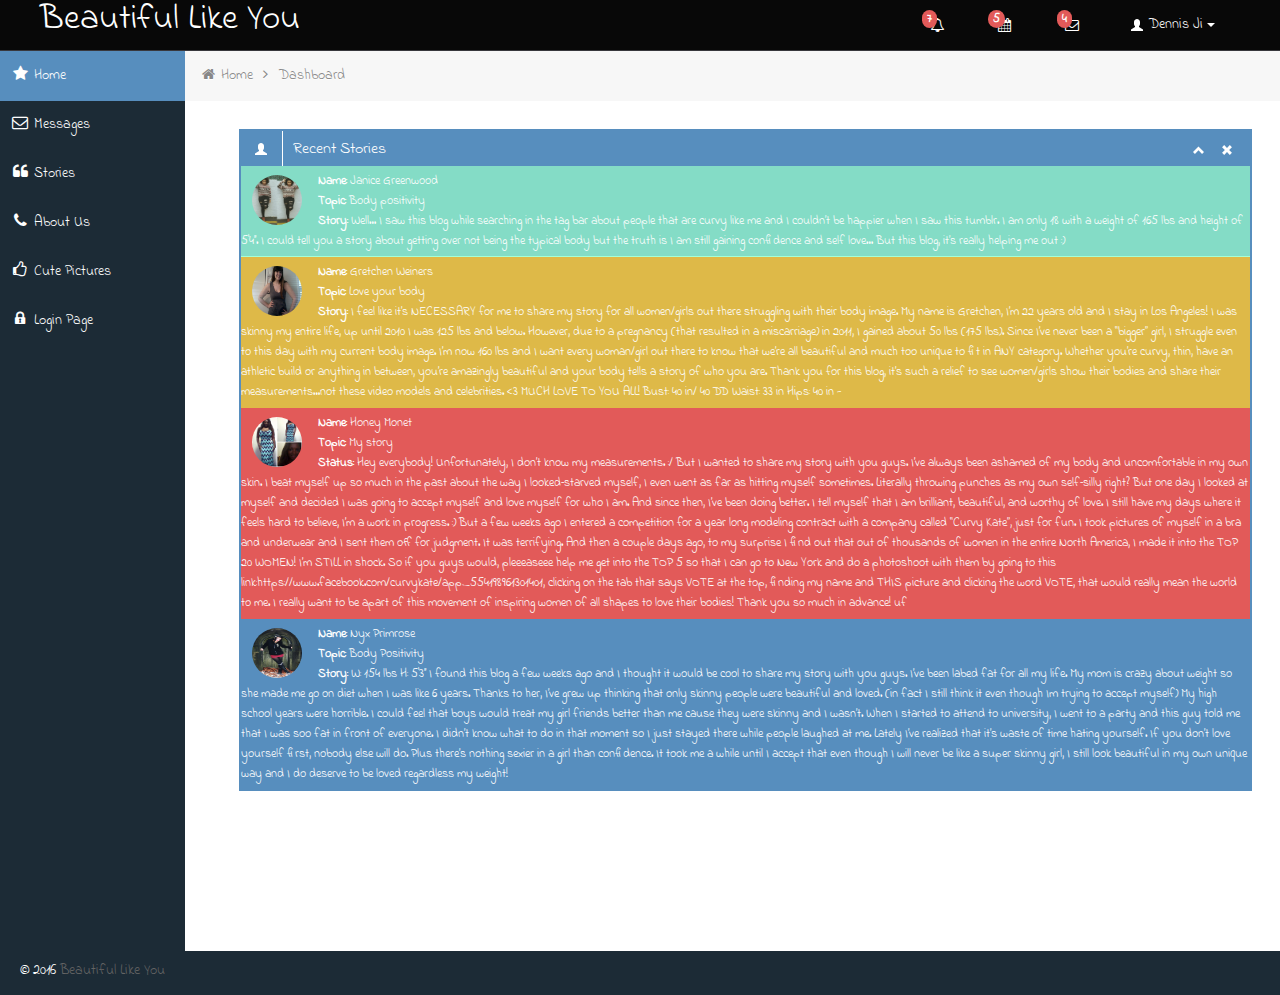
==== commit 09368883: "fixed icons on all pages" ====
--- a/index.html
+++ b/index.html
@@ -19,7 +19,7 @@
 	<link href="css/bootstrap-responsive.min.css" rel="stylesheet">
 	<link id="base-style" href="css/style.css" rel="stylesheet">
 	<link id="base-style-responsive" href="css/style-responsive.css" rel="stylesheet">
-	<link href='http://fonts.googleapis.com/css?family=Open+Sans:300italic,400italic,600italic,700italic,800italic,400,300,600,700,800&subset=latin,cyrillic-ext,latin-ext' rel='stylesheet' type='text/css'>
+<link href='https://fonts.googleapis.com/css?family=Indie+Flower' rel='stylesheet' type='text/css'>
 	<!-- end: CSS -->
 
 
@@ -43,6 +43,8 @@
 </head>
 
 <body>
+
+<font-family: 'Indie Flower', cursive;
 		<!-- start: Header -->
 	<div class="navbar">
 		<div class="navbar-inner">
@@ -333,16 +335,16 @@
 
 			<!-- start: Main Menu -->
 			<div id="sidebar-left" class="span2">
-				<div class="nav-collapse sidebar-nav">
-					<ul class="nav nav-tabs nav-stacked main-menu">
-						<li><a href="index.html"><i class="icon-bar-chart"></i><span class="hidden-tablet"> Home</span></a></li>
-						<li><a href="messages.html"><i class="icon-envelope"></i><span class="hidden-tablet"> Messages</span></a></li>
-            <li><a href="form.html"><i class="icon-edit"></i><span class="hidden-tablet"> Stories</span></a></li>
-            <li><a href="aboutpage/aboutpage.html"><i class="icon-font"></i><span class="hidden-tablet"> About Us</span></a></li>
-						<li><a href="gallery.html"><i class="icon-picture"></i><span class="hidden-tablet"> Cute Pictures</span></a></li>
-						<li><a href="login.html"><i class="icon-lock"></i><span class="hidden-tablet"> Login Page</span></a></li>
-					</ul>
-				</div>
+        <div class="nav-collapse sidebar-nav">
+          <ul class="nav nav-tabs nav-stacked main-menu">
+            <li><a href="index.html"><i class="icon-star"></i><span class="hidden-tablet"> Home</span></a></li>
+            <li><a href="messages.html"><i class="icon-envelope"></i><span class="hidden-tablet"> Messages</span></a></li>
+            <li><a href="form.html"><i class="icon-quote-left"></i><span class="hidden-tablet"> Stories</span></a></li>
+            <li><a href="calendar.html"><i class="icon-phone"></i><span class="hidden-tablet"> About Us</span></a></li>
+            <li><a href="gallery.html"><i class="icon-thumbs-up"></i><span class="hidden-tablet"> Cute Pictures</span></a></li>
+            <li><a href="login.html"><i class="icon-lock"></i><span class="hidden-tablet"> Login Page</span></a></li>
+          </ul>
+        </div>
 			</div>
 			<!-- end: Main Menu -->
 
@@ -366,366 +368,12 @@
 				<li><a href="#">Dashboard</a></li>
 			</ul>
 
-			<div class="row-fluid">
-
-				<div class="span3 statbox purple" onTablet="span6" onDesktop="span3">
-					<div class="boxchart">5,6,7,2,0,4,2,4,8,2,3,3,2</div>
-					<div class="number">854<i class="icon-arrow-up"></i></div>
-					<div class="title">visits</div>
-					<div class="footer">
-						<a href="#"> read full report</a>
-					</div>
-				</div>
-				<div class="span3 statbox green" onTablet="span6" onDesktop="span3">
-					<div class="boxchart">1,2,6,4,0,8,2,4,5,3,1,7,5</div>
-					<div class="number">123<i class="icon-arrow-up"></i></div>
-					<div class="title">sales</div>
-					<div class="footer">
-						<a href="#"> read full report</a>
-					</div>
-				</div>
-				<div class="span3 statbox blue noMargin" onTablet="span6" onDesktop="span3">
-					<div class="boxchart">5,6,7,2,0,-4,-2,4,8,2,3,3,2</div>
-					<div class="number">982<i class="icon-arrow-up"></i></div>
-					<div class="title">orders</div>
-					<div class="footer">
-						<a href="#"> read full report</a>
-					</div>
-				</div>
-				<div class="span3 statbox yellow" onTablet="span6" onDesktop="span3">
-					<div class="boxchart">7,2,2,2,1,-4,-2,4,8,,0,3,3,5</div>
-					<div class="number">678<i class="icon-arrow-down"></i></div>
-					<div class="title">visits</div>
-					<div class="footer">
-						<a href="#"> read full report</a>
-					</div>
-				</div>
-
-			</div>
-
-			<div class="row-fluid">
-
-				<div class="span8 widget blue" onTablet="span7" onDesktop="span8">
-
-					<div id="stats-chart2"  style="height:282px" ></div>
-
-				</div>
-
-				<div class="sparkLineStats span4 widget green" onTablet="span5" onDesktop="span4">
-
-                    <ul class="unstyled">
-
-                        <li><span class="sparkLineStats3"></span>
-                            Pageviews:
-                            <span class="number">781</span>
-                        </li>
-                        <li><span class="sparkLineStats4"></span>
-                            Pages / Visit:
-                            <span class="number">2,19</span>
-                        </li>
-                        <li><span class="sparkLineStats5"></span>
-                            Avg. Visit Duration:
-                            <span class="number">00:02:58</span>
-                        </li>
-                        <li><span class="sparkLineStats6"></span>
-                            Bounce Rate: <span class="number">59,83%</span>
-                        </li>
-                        <li><span class="sparkLineStats7"></span>
-                            % New Visits:
-                            <span class="number">70,79%</span>
-                        </li>
-                        <li><span class="sparkLineStats8"></span>
-                            % Returning Visitor:
-                            <span class="number">29,21%</span>
-                        </li>
-
-                    </ul>
-
-					<div class="clearfix"></div>
-
-                </div><!-- End .sparkStats -->
-
-			</div>
-
-
-			<div class="row-fluid">
-
-				<div class="widget blue span5" onTablet="span6" onDesktop="span5">
-
-					<h2><span class="glyphicons globe"><i></i></span> Demographics</h2>
-
-					<hr>
-
-					<div class="content">
-
-						<div class="verticalChart">
-
-							<div class="singleBar">
-
-								<div class="bar">
-
-									<div class="value">
-										<span>37%</span>
-									</div>
-
-								</div>
-
-								<div class="title">US</div>
-
-							</div>
-
-							<div class="singleBar">
-
-								<div class="bar">
-
-									<div class="value">
-										<span>16%</span>
-									</div>
-
-								</div>
-
-								<div class="title">PL</div>
-
-							</div>
-
-							<div class="singleBar">
-
-								<div class="bar">
-
-									<div class="value">
-										<span>12%</span>
-									</div>
-
-								</div>
-
-								<div class="title">GB</div>
-
-							</div>
-
-							<div class="singleBar">
-
-								<div class="bar">
-
-									<div class="value">
-										<span>9%</span>
-									</div>
-
-								</div>
-
-								<div class="title">DE</div>
-
-							</div>
-
-							<div class="singleBar">
-
-								<div class="bar">
-
-									<div class="value">
-										<span>7%</span>
-									</div>
-
-								</div>
-
-								<div class="title">NL</div>
-
-							</div>
-
-							<div class="singleBar">
-
-								<div class="bar">
-
-									<div class="value">
-										<span>6%</span>
-									</div>
-
-								</div>
-
-								<div class="title">CA</div>
-
-							</div>
-
-							<div class="singleBar">
-
-								<div class="bar">
-
-									<div class="value">
-										<span>5%</span>
-									</div>
-
-								</div>
-
-								<div class="title">FI</div>
-
-							</div>
-
-							<div class="singleBar">
-
-								<div class="bar">
-
-									<div class="value">
-										<span>4%</span>
-									</div>
-
-								</div>
-
-								<div class="title">RU</div>
-
-							</div>
-
-							<div class="singleBar">
-
-								<div class="bar">
-
-									<div class="value">
-										<span>3%</span>
-									</div>
-
-								</div>
-
-								<div class="title">AU</div>
-
-							</div>
-
-							<div class="singleBar">
-
-								<div class="bar">
-
-									<div class="value">
-										<span>1%</span>
-									</div>
-
-								</div>
-
-								<div class="title">N/A</div>
-
-							</div>
-
-							<div class="clearfix"></div>
-
-						</div>
-
-					</div>
-
-				</div><!--/span-->
-
-				<div class="widget span3 red" onTablet="span6" onDesktop="span3">
-
-					<h2><span class="glyphicons pie_chart"><i></i></span> Browsers</h2>
-
-					<hr>
-
-					<div class="content">
-
-						<div class="browserStat big">
-							<img src="img/browser-chrome-big.png" alt="Chrome">
-							<span>34%</span>
-						</div>
-						<div class="browserStat big">
-							<img src="img/browser-firefox-big.png" alt="Firefox">
-							<span>34%</span>
-						</div>
-						<div class="browserStat">
-							<img src="img/browser-ie.png" alt="Internet Explorer">
-							<span>34%</span>
-						</div>
-						<div class="browserStat">
-							<img src="img/browser-safari.png" alt="Safari">
-							<span>34%</span>
-						</div>
-						<div class="browserStat">
-							<img src="img/browser-opera.png" alt="Opera">
-							<span>34%</span>
-						</div>
-
-
-					</div>
-				</div>
-
-				<div class="widget yellow span4 noMargin" onTablet="span12" onDesktop="span4">
-					<h2><span class="glyphicons fire"><i></i></span> Server Load</h2>
-					<hr>
-					<div class="content">
-						 <div id="serverLoad2" style="height:224px;"></div>
-					</div>
-				</div>
-
-			</div>
-
-			<div class="row-fluid">
-
-				<div class="box black span4" onTablet="span6" onDesktop="span4">
+
+
+
+				<div class="box black span4" id= "Stories" onTablet="span6" onDesktop="span4">
 					<div class="box-header">
-						<h2><i class="halflings-icon white list"></i><span class="break"></span>Weekly Stat</h2>
-						<div class="box-icon">
-							<a href="#" class="btn-minimize"><i class="halflings-icon white chevron-up"></i></a>
-							<a href="#" class="btn-close"><i class="halflings-icon white remove"></i></a>
-						</div>
-					</div>
-					<div class="box-content">
-						<ul class="dashboard-list metro">
-							<li>
-								<a href="#">
-									<i class="icon-arrow-up green"></i>
-									<strong>92</strong>
-									New Comments
-								</a>
-							</li>
-						  <li>
-							<a href="#">
-							  <i class="icon-arrow-down red"></i>
-							  <strong>15</strong>
-							  New Registrations
-							</a>
-						  </li>
-						  <li>
-							<a href="#">
-							  <i class="icon-minus blue"></i>
-							  <strong>36</strong>
-							  New Articles
-							</a>
-						  </li>
-						  <li>
-							<a href="#">
-							  <i class="icon-comment yellow"></i>
-							  <strong>45</strong>
-							  User reviews
-							</a>
-						  </li>
-						  <li>
-							<a href="#">
-							  <i class="icon-arrow-up green"></i>
-							  <strong>112</strong>
-							  New Comments
-							</a>
-						  </li>
-						  <li>
-							<a href="#">
-							  <i class="icon-arrow-down red"></i>
-							  <strong>31</strong>
-							  New Registrations
-							</a>
-						  </li>
-						  <li>
-							<a href="#">
-							  <i class="icon-minus blue"></i>
-							  <strong>93</strong>
-							  New Articles
-							</a>
-						  </li>
-						  <li>
-							<a href="#">
-							  <i class="icon-comment yellow"></i>
-							  <strong>256</strong>
-							  User reviews
-							</a>
-						  </li>
-						</ul>
-					</div>
-				</div><!--/span-->
-
-				<div class="box black span4" onTablet="span6" onDesktop="span4">
-					<div class="box-header">
-						<h2><i class="halflings-icon white user"></i><span class="break"></span>Last Users</h2>
+						<h2><i class="halflings-icon white user"></i><span class="break"></span>Recent Stories</h2>
 						<div class="box-icon">
 							<a href="#" class="btn-minimize"><i class="halflings-icon white chevron-up"></i></a>
 							<a href="#" class="btn-close"><i class="halflings-icon white remove"></i></a>
@@ -735,262 +383,51 @@
 						<ul class="dashboard-list metro">
 							<li class="green">
 								<a href="#">
-									<img class="avatar" alt="Dennis Ji" src="img/avatar.jpg">
+									<img class="avatar" alt="Dennis Ji" src="curveappeal.jpg">
 								</a>
-								<strong>Name:</strong> Dennis Ji<br>
-								<strong>Since:</strong> Jul 25, 2012 11:09<br>
-								<strong>Status:</strong> Approved
+								<strong>Name:</strong> Janice Greenwood<br>
+								<strong>Topic:</strong> Body positivity<br>
+								<strong>Story:</strong> Well… I saw this blog while searching in the tag bar about people that are curvy like me and I couldn’t be happier when I saw this tumblr. I am only 18 with a weight of 165 lbs and height of 5'4’’. I could tell you a story about getting over not being the typical body but the truth is I am still gaining confidence and self love… But this blog, it’s really helping me out :)
 							</li>
 							<li class="yellow">
 								<a href="#">
-									<img class="avatar" alt="Dennis Ji" src="img/avatar.jpg">
+									<img class="avatar" alt="Dennis Ji" src="17.jpg">
 								</a>
-								<strong>Name:</strong> Dennis Ji<br>
-								<strong>Since:</strong> Jul 25, 2012 11:09<br>
-								<strong>Status:</strong> Pending
+								<strong>Name:</strong> Gretchen Weiners<br>
+								<strong>Topic:</strong> Love your body<br>
+								<strong>Story:</strong> I feel like it’s NECESSARY for me to share my story for all women/girls out there struggling with their body image. My name is Gretchen, I’m 22 years old and I stay in Los Angeles! I was skinny my entire life, up until 2010 I was 125 lbs and below. However, due to a pregnancy (that resulted in a miscarriage)  in 2011, I gained about 50 lbs (175 lbs). Since I’ve never been a “bigger”  girl, I struggle even to this day with my current body image. I’m now 160 lbs and I want every woman/girl out there to know that we’re all beautiful and much too unique to fit in ANY category. Whether you’re curvy, thin, have an athletic build or anything in between, you’re amazingly beautiful and your body tells a story of who you are. Thank you for this blog, it’s such a relief to see women/girls show their bodies and share their measurements…not these video models and celebrities. <3 MUCH LOVE TO YOU ALL! Bust: 40 in/ 40 DD Waist: 33 in Hips: 40 in -
 							</li>
 							<li class="red">
 								<a href="#">
-									<img class="avatar" alt="Dennis Ji" src="img/avatar.jpg">
+									<img class="avatar" alt="Dennis Ji" src="bluedress.jpg">
 								</a>
-								<strong>Name:</strong> Dennis Ji<br>
-								<strong>Since:</strong> Jul 25, 2012 11:09<br>
-								<strong>Status:</strong> Banned
+								<strong>Name:</strong> Honey Monet<br>
+								<strong>Topic:</strong> My story<br>
+								<strong>Status:</strong> Hey everybody! Unfortunately, I don’t know my measurements. :/ But I wanted to share my story with you guys.
+
+I’ve always been ashamed of my body and uncomfortable in my own skin. I beat myself up so much in the past about the way I looked–starved myself, I even went as far as hitting myself sometimes. Literally throwing punches as my own self–silly right? But one day I looked at myself and decided I was going to accept myself and love myself for who I am. And since then, I’ve been doing better. I tell myself that I am brilliant, beautiful, and worthy of love. I still have my days where it feels hard to believe, I’m a work in progress. :) But a few weeks ago I entered a competition for a year long modeling contract with a company called “Curvy Kate”, just for fun. I took pictures of myself in a bra and underwear and I sent them off for judgment. It was terrifying.  And then a couple days ago, to my surprise I find out that out of thousands of women in the entire North America, I made it into the TOP 20 WOMEN!  I’m STILL in shock.
+
+So if you guys would, pleeeaseee help me get into the TOP 5 so that I can go to New York and do a photoshoot with them by going to this link:https://www.facebook.com/curvykate/app_554198961301401, clicking on the tab that says VOTE at the top, finding my name and THIS picture and clicking the word VOTE,
+that would really mean the world to me. I really want to be apart of this movement of inspiring women of all shapes to love their bodies! Thank you so much in advance!
+
+uf
 							</li>
 							<li class="blue">
 								<a href="#">
-									<img class="avatar" alt="Dennis Ji" src="img/avatar.jpg">
+									<img class="avatar" alt="Dennis Ji" src="leaf.png">
 								</a>
-								<strong>Name:</strong> Dennis Ji<br>
-								<strong>Since:</strong> Jul 25, 2012 11:09<br>
-								<strong>Status:</strong> Updated
+								<strong>Name:</strong> Nyx Primrose<br>
+								<strong>Topic:</strong> Body Positivity<br>
+								<strong>Story:</strong> W: 154 lbs H: 5'3’’ I found this blog a few weeks ago and I thought it would be cool to share my story with you guys. I’ve been labed fat for all my life. My mom is crazy about weight so she made me go on diet when I was like 6 years. Thanks to her, I’ve grew up thinking that only skinny people were beautiful and loved. (in fact I still think it even though Im trying to accept myself) My high school years were horrible. I could feel that boys would treat my girl friends better than me cause they were skinny and I wasn’t. When I started to attend to university, I went to a party and this guy told me that I was soo fat in front of everyone. I didn’t know what to do in that moment so I just stayed there while people laughed at me. Lately I’ve realized that it’s waste of time hating yourself. If you don’t love yourself first, nobody else will do. Plus there’s nothing sexier in a girl than confidence. It took me a while until I accept that even though I will never be like a super skinny girl, I still look beautiful in my own unique way and I do deserve to be loved regardless my weight!
 							</li>
 						</ul>
 					</div>
 				</div><!--/span-->
 
-				<div class="box black span4 noMargin" onTablet="span12" onDesktop="span4">
-					<div class="box-header">
-						<h2><i class="halflings-icon white check"></i><span class="break"></span>To Do List</h2>
-						<div class="box-icon">
-							<a href="#" class="btn-setting"><i class="halflings-icon white wrench"></i></a>
-							<a href="#" class="btn-minimize"><i class="halflings-icon white chevron-up"></i></a>
-							<a href="#" class="btn-close"><i class="halflings-icon white remove"></i></a>
-						</div>
-					</div>
-					<div class="box-content">
-						<div class="todo metro">
-							<ul class="todo-list">
-								<li class="red">
-									<a class="action icon-check-empty" href="#"></a>
-									Windows Phone 8 App
-									<strong>today</strong>
-								</li>
-								<li class="red">
-									<a class="action icon-check-empty" href="#"></a>
-									New frontend layout
-									<strong>today</strong>
-								</li>
-								<li class="yellow">
-									<a class="action icon-check-empty" href="#"></a>
-									Hire developers
-									<strong>tommorow</strong>
-								</li>
-								<li class="yellow">
-									<a class="action icon-check-empty" href="#"></a>
-									Windows Phone 8 App
-									<strong>tommorow</strong>
-								</li>
-								<li class="green">
-									<a class="action icon-check-empty" href="#"></a>
-									New frontend layout
-									<strong>this week</strong>
-								</li>
-								<li class="green">
-									<a class="action icon-check-empty" href="#"></a>
-									Hire developers
-									<strong>this week</strong>
-								</li>
-								<li class="blue">
-									<a class="action icon-check-empty" href="#"></a>
-									New frontend layout
-									<strong>this month</strong>
-								</li>
-								<li class="blue">
-									<a class="action icon-check-empty" href="#"></a>
-									Hire developers
-									<strong>this month</strong>
-								</li>
-							</ul>
-						</div>
-					</div>
-				</div>
-
-			</div>
-			<div class="row-fluid hideInIE8 circleStats">
-
-				<div class="span2" onTablet="span4" onDesktop="span2">
-                	<div class="circleStatsItemBox yellow">
-						<div class="header">Disk Space Usage</div>
-						<span class="percent">percent</span>
-						<div class="circleStat">
-                    		<input type="text" value="58" class="whiteCircle" />
-						</div>
-						<div class="footer">
-							<span class="count">
-								<span class="number">20000</span>
-								<span class="unit">MB</span>
-							</span>
-							<span class="sep"> / </span>
-							<span class="value">
-								<span class="number">50000</span>
-								<span class="unit">MB</span>
-							</span>
-						</div>
-                	</div>
-				</div>
-
-				<div class="span2" onTablet="span4" onDesktop="span2">
-                	<div class="circleStatsItemBox green">
-						<div class="header">Bandwidth</div>
-						<span class="percent">percent</span>
-						<div class="circleStat">
-                    		<input type="text" value="78" class="whiteCircle" />
-						</div>
-						<div class="footer">
-							<span class="count">
-								<span class="number">5000</span>
-								<span class="unit">GB</span>
-							</span>
-							<span class="sep"> / </span>
-							<span class="value">
-								<span class="number">5000</span>
-								<span class="unit">GB</span>
-							</span>
-						</div>
-                	</div>
-				</div>
-
-				<div class="span2" onTablet="span4" onDesktop="span2">
-                	<div class="circleStatsItemBox red">
-						<div class="header">Memory</div>
-						<span class="percent">percent</span>
-                    	<div class="circleStat">
-                    		<input type="text" value="100" class="whiteCircle" />
-						</div>
-						<div class="footer">
-							<span class="count">
-								<span class="number">64</span>
-								<span class="unit">GB</span>
-							</span>
-							<span class="sep"> / </span>
-							<span class="value">
-								<span class="number">64</span>
-								<span class="unit">GB</span>
-							</span>
-						</div>
-                	</div>
-				</div>
-
-				<div class="span2 noMargin" onTablet="span4" onDesktop="span2">
-                	<div class="circleStatsItemBox pink">
-						<div class="header">CPU</div>
-						<span class="percent">percent</span>
-                    	<div class="circleStat">
-                    		<input type="text" value="83" class="whiteCircle" />
-						</div>
-						<div class="footer">
-							<span class="count">
-								<span class="number">64</span>
-								<span class="unit">GHz</span>
-							</span>
-							<span class="sep"> / </span>
-							<span class="value">
-								<span class="number">3.2</span>
-								<span class="unit">GHz</span>
-							</span>
-						</div>
-                	</div>
-				</div>
-
-				<div class="span2" onTablet="span4" onDesktop="span2">
-                	<div class="circleStatsItemBox blue">
-						<div class="header">Memory</div>
-						<span class="percent">percent</span>
-                    	<div class="circleStat">
-                    		<input type="text" value="100" class="whiteCircle" />
-						</div>
-						<div class="footer">
-							<span class="count">
-								<span class="number">64</span>
-								<span class="unit">GB</span>
-							</span>
-							<span class="sep"> / </span>
-							<span class="value">
-								<span class="number">64</span>
-								<span class="unit">GB</span>
-							</span>
-						</div>
-                	</div>
-				</div>
-
-				<div class="span2" onTablet="span4" onDesktop="span2">
-                	<div class="circleStatsItemBox green">
-						<div class="header">Memory</div>
-						<span class="percent">percent</span>
-                    	<div class="circleStat">
-                    		<input type="text" value="100" class="whiteCircle" />
-						</div>
-						<div class="footer">
-							<span class="count">
-								<span class="number">64</span>
-								<span class="unit">GB</span>
-							</span>
-							<span class="sep"> / </span>
-							<span class="value">
-								<span class="number">64</span>
-								<span class="unit">GB</span>
-							</span>
-						</div>
-                	</div>
-				</div>
-
-			</div>
-
-			<div class="row-fluid">
-
-				<a class="quick-button metro yellow span2">
-					<i class="icon-group"></i>
-					<p>Users</p>
-					<span class="badge">237</span>
-				</a>
-				<a class="quick-button metro red span2">
-					<i class="icon-comments-alt"></i>
-					<p>Comments</p>
-					<span class="badge">46</span>
-				</a>
-				<a class="quick-button metro blue span2">
-					<i class="icon-shopping-cart"></i>
-					<p>Orders</p>
-					<span class="badge">13</span>
-				</a>
-				<a class="quick-button metro green span2">
-					<i class="icon-barcode"></i>
-					<p>Products</p>
-				</a>
-				<a class="quick-button metro pink span2">
-					<i class="icon-envelope"></i>
-					<p>Messages</p>
-					<span class="badge">88</span>
-				</a>
-				<a class="quick-button metro black span2">
-					<i class="icon-calendar"></i>
-					<p>Calendar</p>
-				</a>
-
-				<div class="clearfix"></div>
-
-			</div><!--/row-->
+
+
+
+
 
 
 
--- a/css/style.css
+++ b/css/style.css
@@ -30,7 +30,12 @@
 
 /* Main Colors
 =================================================================== */
-
+*{
+  font-family: 'Indie Flower', cursive;
+}
+
+
+<link href='https://fonts.googleapis.com/css?family=Indie+Flower' rel='stylesheet' type='text/css'>
 .black,
 .black [class="box-header"],
 .black.box,
@@ -38,8 +43,8 @@
 .progress.black .ui-progressbar-value
 .sliderVertical.black .ui-slider-range,
 .progressSlim.black .ui-progressbar-value {
-	background: #222 !important;
-	border-color: #222 !important;
+	background: #FFFFFF !important;
+	border-color: #FFFFFF !important;
 	color: #fff;
 }
 
@@ -60,8 +65,8 @@
 .progressSlim.green .ui-progressbar-value,
 .label-success,
 .badge-success {
-	background: #43B5AD !important;
-	border-color: #43B5AD !important;
+	background: #84DCC6 !important;
+	border-color: #A5FFD6 !important;
 	color: #fff;
 }
 
@@ -72,7 +77,7 @@
 .progress.greenDark .ui-progressbar-value,
 .sliderVertical.greenDark .ui-slider-range,
 .progressSlim.greenDark .ui-progressbar-value {
-	background: #1E7145 !important;
+	background: #A5FFD6 !important;
 	border-color: #1E7145 !important;
 	color: #fff;
 }
@@ -84,7 +89,7 @@
 .progress.greenLight .ui-progressbar-value,
 .sliderVertical.greenLight .ui-slider-range,
 .progressSlim.greenLight .ui-progressbar-value {
-	background: #99B433 !important;
+	background: #FFA69E !important;
 	border-color: #99B433 !important;
 	color: #fff;
 }
@@ -839,6 +844,7 @@
      	-moz-box-shadow: none;
           box-shadow: none;
 	overflow: hidden;
+  font-family: 'Indie Flower', cursive;
 }
 
 .box-header h2{
@@ -1011,7 +1017,7 @@
 .label,
 .badge {
   	text-shadow: none;
-	font-family: 'Open Sans', sans-serif;
+	font-family:'Indie Flower', cursive;
 	font-weight: 600;
 	font-size: 12px;
 	padding: 3px 6px;
@@ -1823,7 +1829,7 @@
 /* Alert Boxes
 =================================================================== */
 .alert {
-	font-family: Arial, sans-serif;
+	font-family: 'Indie Flower', cursive;
 	font-size: 12px;
 	line-height: 18px;
 	margin-bottom: 15px;
@@ -2468,7 +2474,7 @@
 }
 .rating span.star,
 .rating span.star {
-  font-family: FontAwesome;
+  font-family:'Indie Flower', cursive;
   font-weight: normal;
   font-style: normal;
   display: inline-block;
@@ -3008,3 +3014,7 @@
 .navbar .brand{
 	font-size: 35px;
 }
+
+#Stories {
+  width: auto;
+}
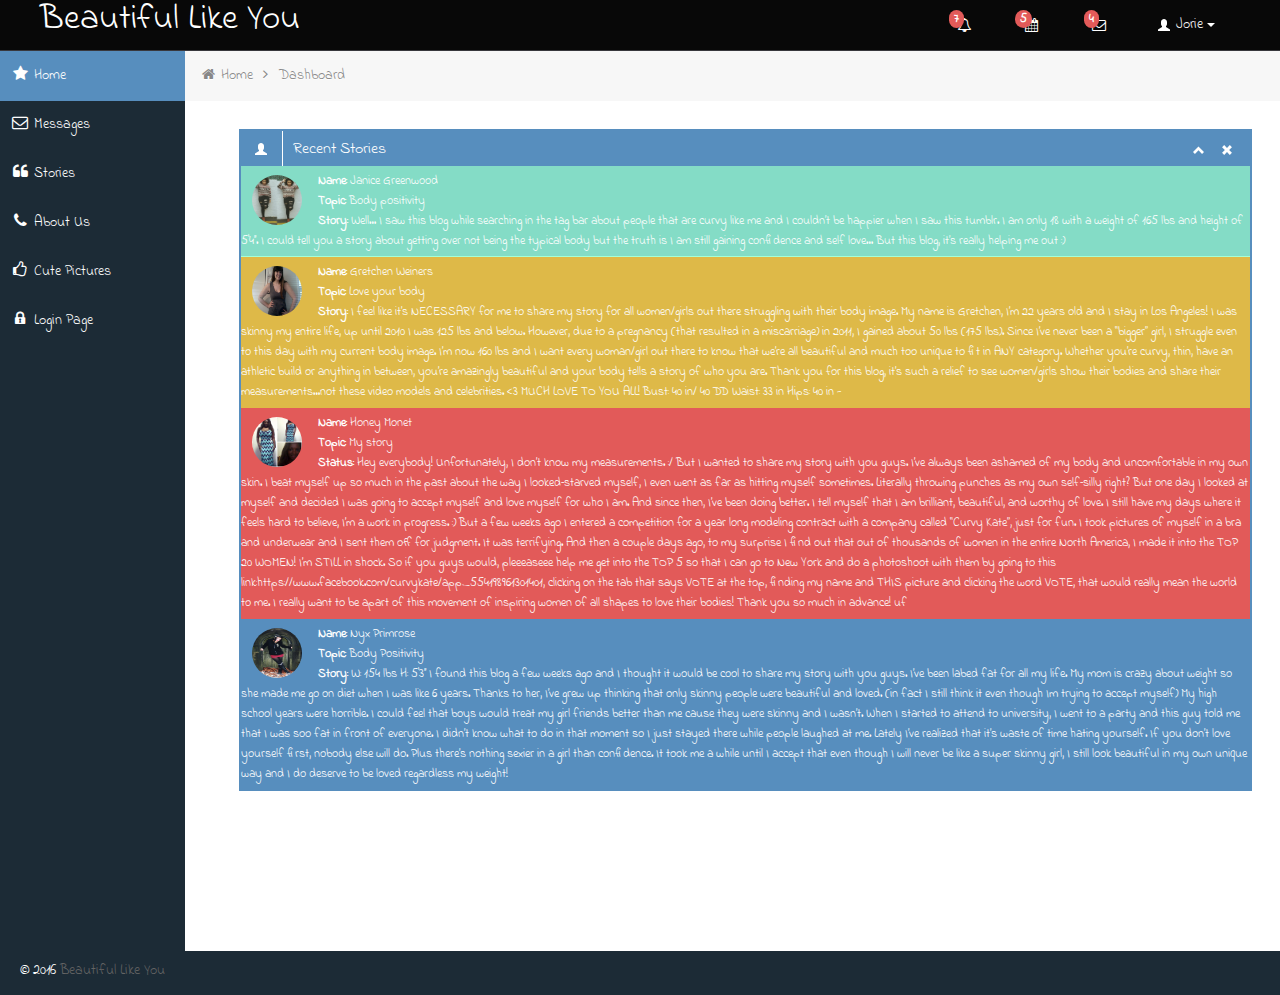
==== commit 8151621f: "Merge remote-tracking branch 'origin/master'" ====
--- a/index.html
+++ b/index.html
@@ -4,9 +4,9 @@
 
 	<!-- start: Meta -->
 	<meta charset="utf-8">
-	<title>Bootstrap Metro Dashboard by Dennis Ji for ARM demo</title>
+	<title>Beautiful Like You</title>
 	<meta name="description" content="Bootstrap Metro Dashboard">
-	<meta name="author" content="Dennis Ji">
+	<meta name="author" content="Jorie">
 	<meta name="keyword" content="Metro, Metro UI, Dashboard, Bootstrap, Admin, Template, Theme, Responsive, Fluid, Retina">
 	<!-- end: Meta -->
 
@@ -19,6 +19,7 @@
 	<link href="css/bootstrap-responsive.min.css" rel="stylesheet">
 	<link id="base-style" href="css/style.css" rel="stylesheet">
 	<link id="base-style-responsive" href="css/style-responsive.css" rel="stylesheet">
+  <link href="css/custom.css" rel="stylesheet">
 <link href='https://fonts.googleapis.com/css?family=Indie+Flower' rel='stylesheet' type='text/css'>
 	<!-- end: CSS -->
 
@@ -225,7 +226,7 @@
 										<span class="avatar"><img src="img/avatar.jpg" alt="Avatar"></span>
 										<span class="header">
 											<span class="from">
-										    	Dennis Ji
+										    	Jorie
 										     </span>
 											<span class="time">
 										    	6 min
@@ -241,7 +242,7 @@
 										<span class="avatar"><img src="img/avatar.jpg" alt="Avatar"></span>
 										<span class="header">
 											<span class="from">
-										    	Dennis Ji
+										    	Jorie
 										     </span>
 											<span class="time">
 										    	56 min
@@ -257,7 +258,7 @@
 										<span class="avatar"><img src="img/avatar.jpg" alt="Avatar"></span>
 										<span class="header">
 											<span class="from">
-										    	Dennis Ji
+										    	Jorie
 										     </span>
 											<span class="time">
 										    	3 hours
@@ -273,7 +274,7 @@
 										<span class="avatar"><img src="img/avatar.jpg" alt="Avatar"></span>
 										<span class="header">
 											<span class="from">
-										    	Dennis Ji
+										    	Jorie
 										     </span>
 											<span class="time">
 										    	yesterday
@@ -289,7 +290,7 @@
 										<span class="avatar"><img src="img/avatar.jpg" alt="Avatar"></span>
 										<span class="header">
 											<span class="from">
-										    	Dennis Ji
+										    	Jorie
 										     </span>
 											<span class="time">
 										    	Jul 25, 2012
@@ -309,7 +310,7 @@
 						<!-- start: User Dropdown -->
 						<li class="dropdown">
 							<a class="btn dropdown-toggle" data-toggle="dropdown" href="#">
-								<i class="halflings-icon white user"></i> Dennis Ji
+								<i class="halflings-icon white user"></i> Jorie
 								<span class="caret"></span>
 							</a>
 							<ul class="dropdown-menu">
@@ -383,7 +384,7 @@
 						<ul class="dashboard-list metro">
 							<li class="green">
 								<a href="#">
-									<img class="avatar" alt="Dennis Ji" src="curveappeal.jpg">
+									<img class="avatar" alt="Jorie" src="curveappeal.jpg">
 								</a>
 								<strong>Name:</strong> Janice Greenwood<br>
 								<strong>Topic:</strong> Body positivity<br>
@@ -391,7 +392,7 @@
 							</li>
 							<li class="yellow">
 								<a href="#">
-									<img class="avatar" alt="Dennis Ji" src="17.jpg">
+									<img class="avatar" alt="Jorie" src="17.jpg">
 								</a>
 								<strong>Name:</strong> Gretchen Weiners<br>
 								<strong>Topic:</strong> Love your body<br>
@@ -399,7 +400,7 @@
 							</li>
 							<li class="red">
 								<a href="#">
-									<img class="avatar" alt="Dennis Ji" src="bluedress.jpg">
+									<img class="avatar" alt="Jorie" src="bluedress.jpg">
 								</a>
 								<strong>Name:</strong> Honey Monet<br>
 								<strong>Topic:</strong> My story<br>
@@ -414,7 +415,7 @@
 							</li>
 							<li class="blue">
 								<a href="#">
-									<img class="avatar" alt="Dennis Ji" src="leaf.png">
+									<img class="avatar" alt="Jorie" src="leaf.png">
 								</a>
 								<strong>Name:</strong> Nyx Primrose<br>
 								<strong>Topic:</strong> Body Positivity<br>
